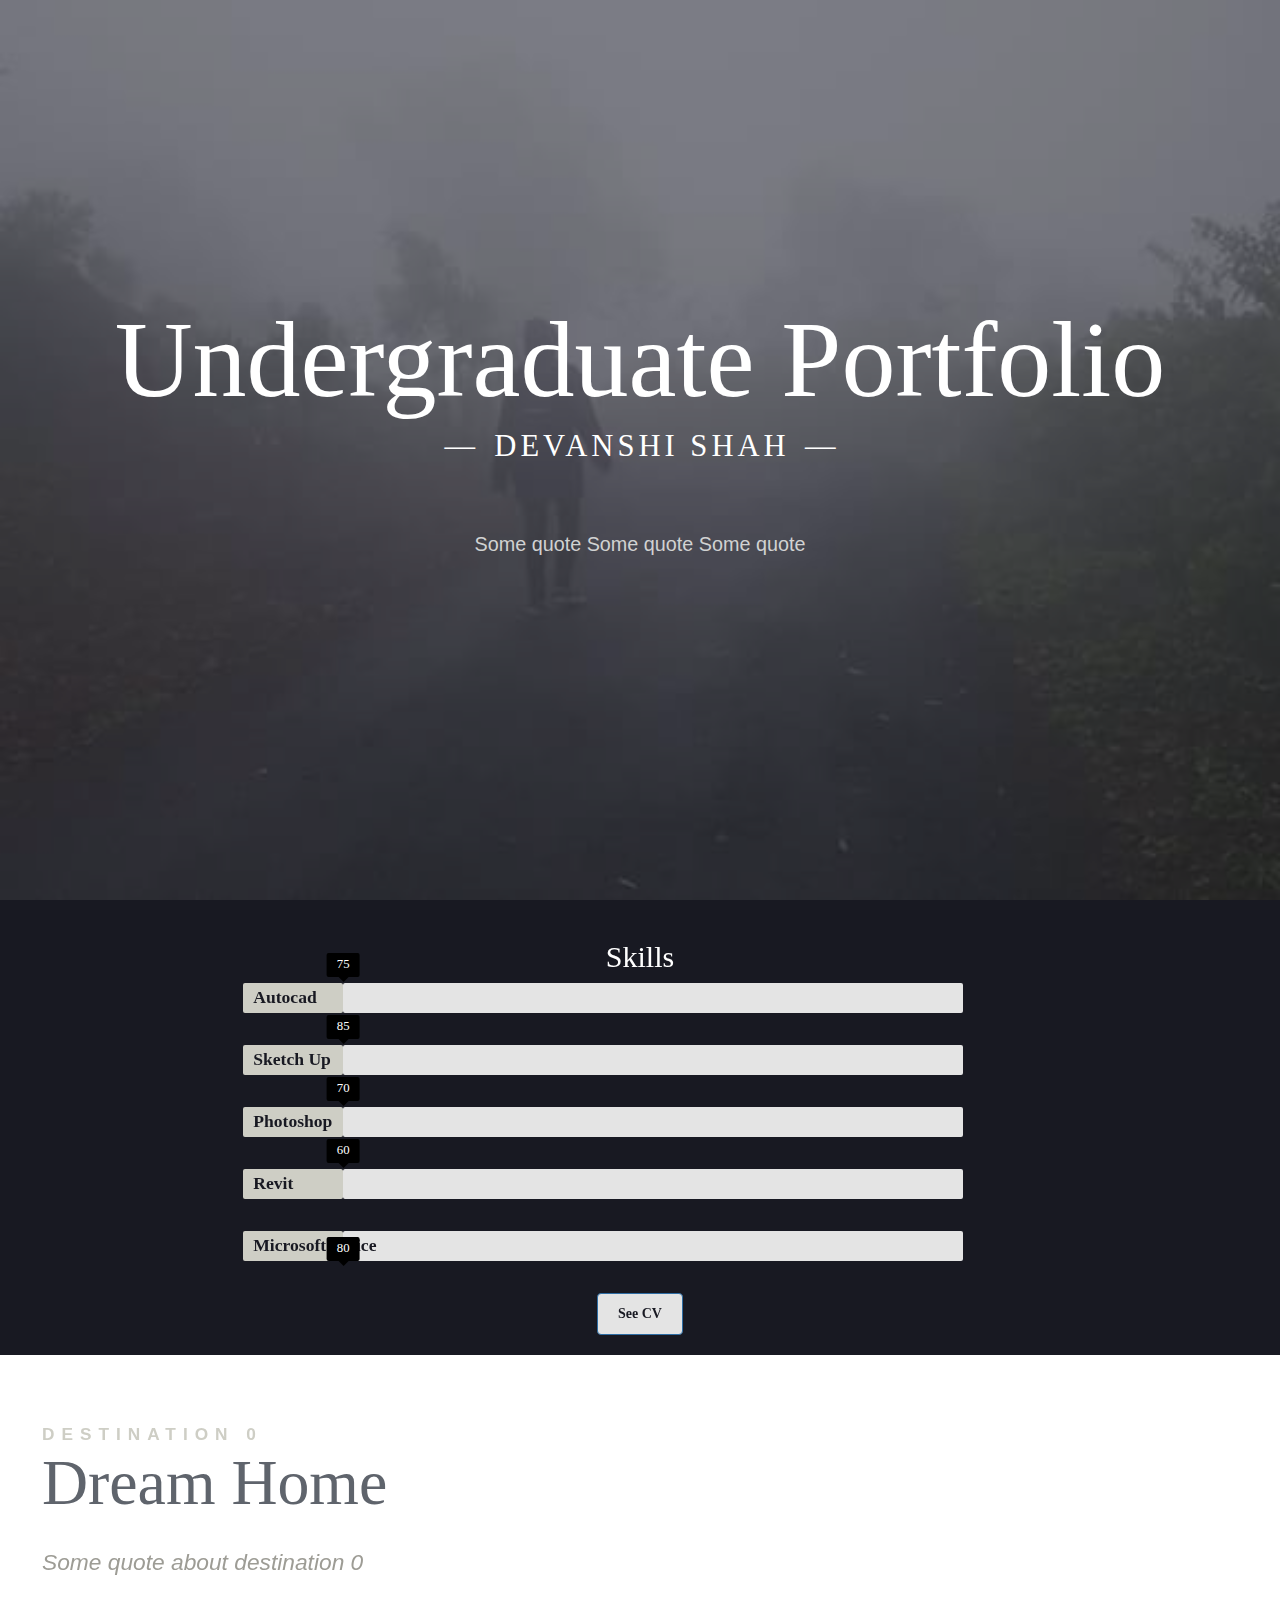
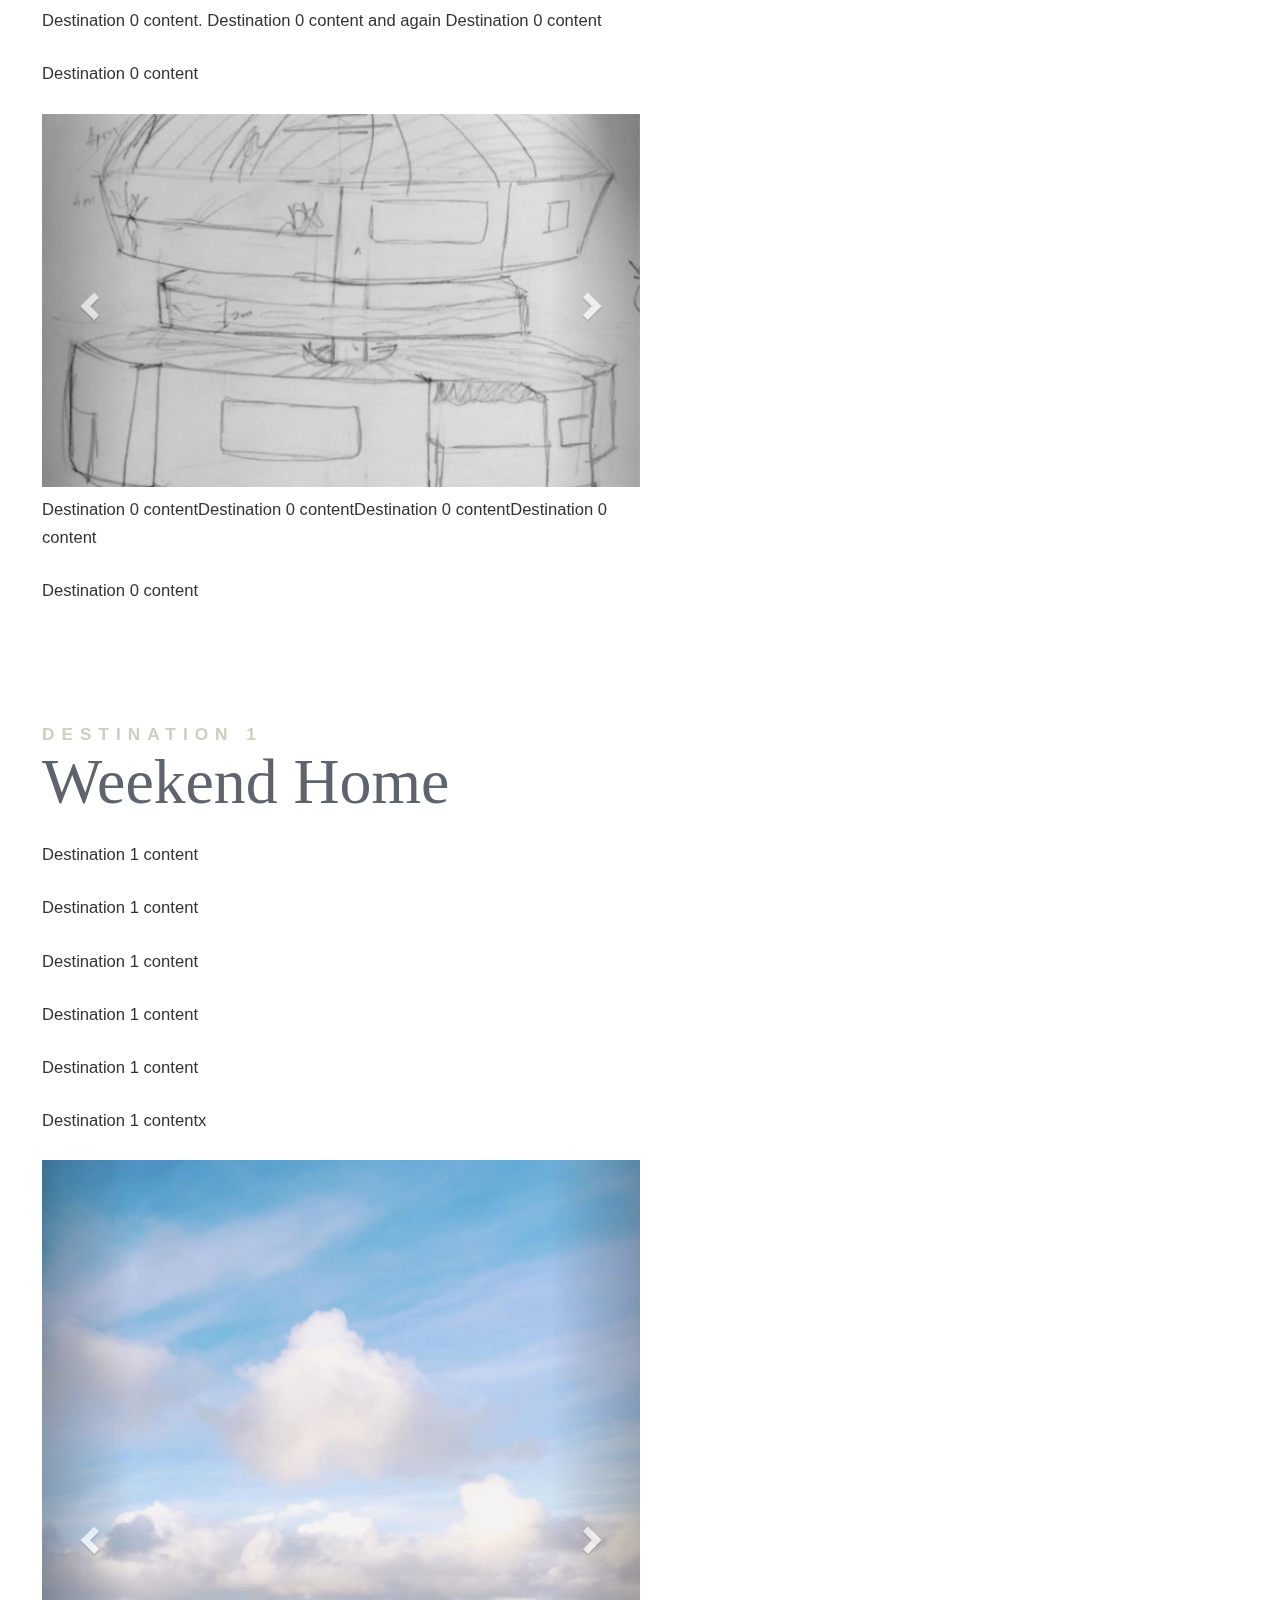
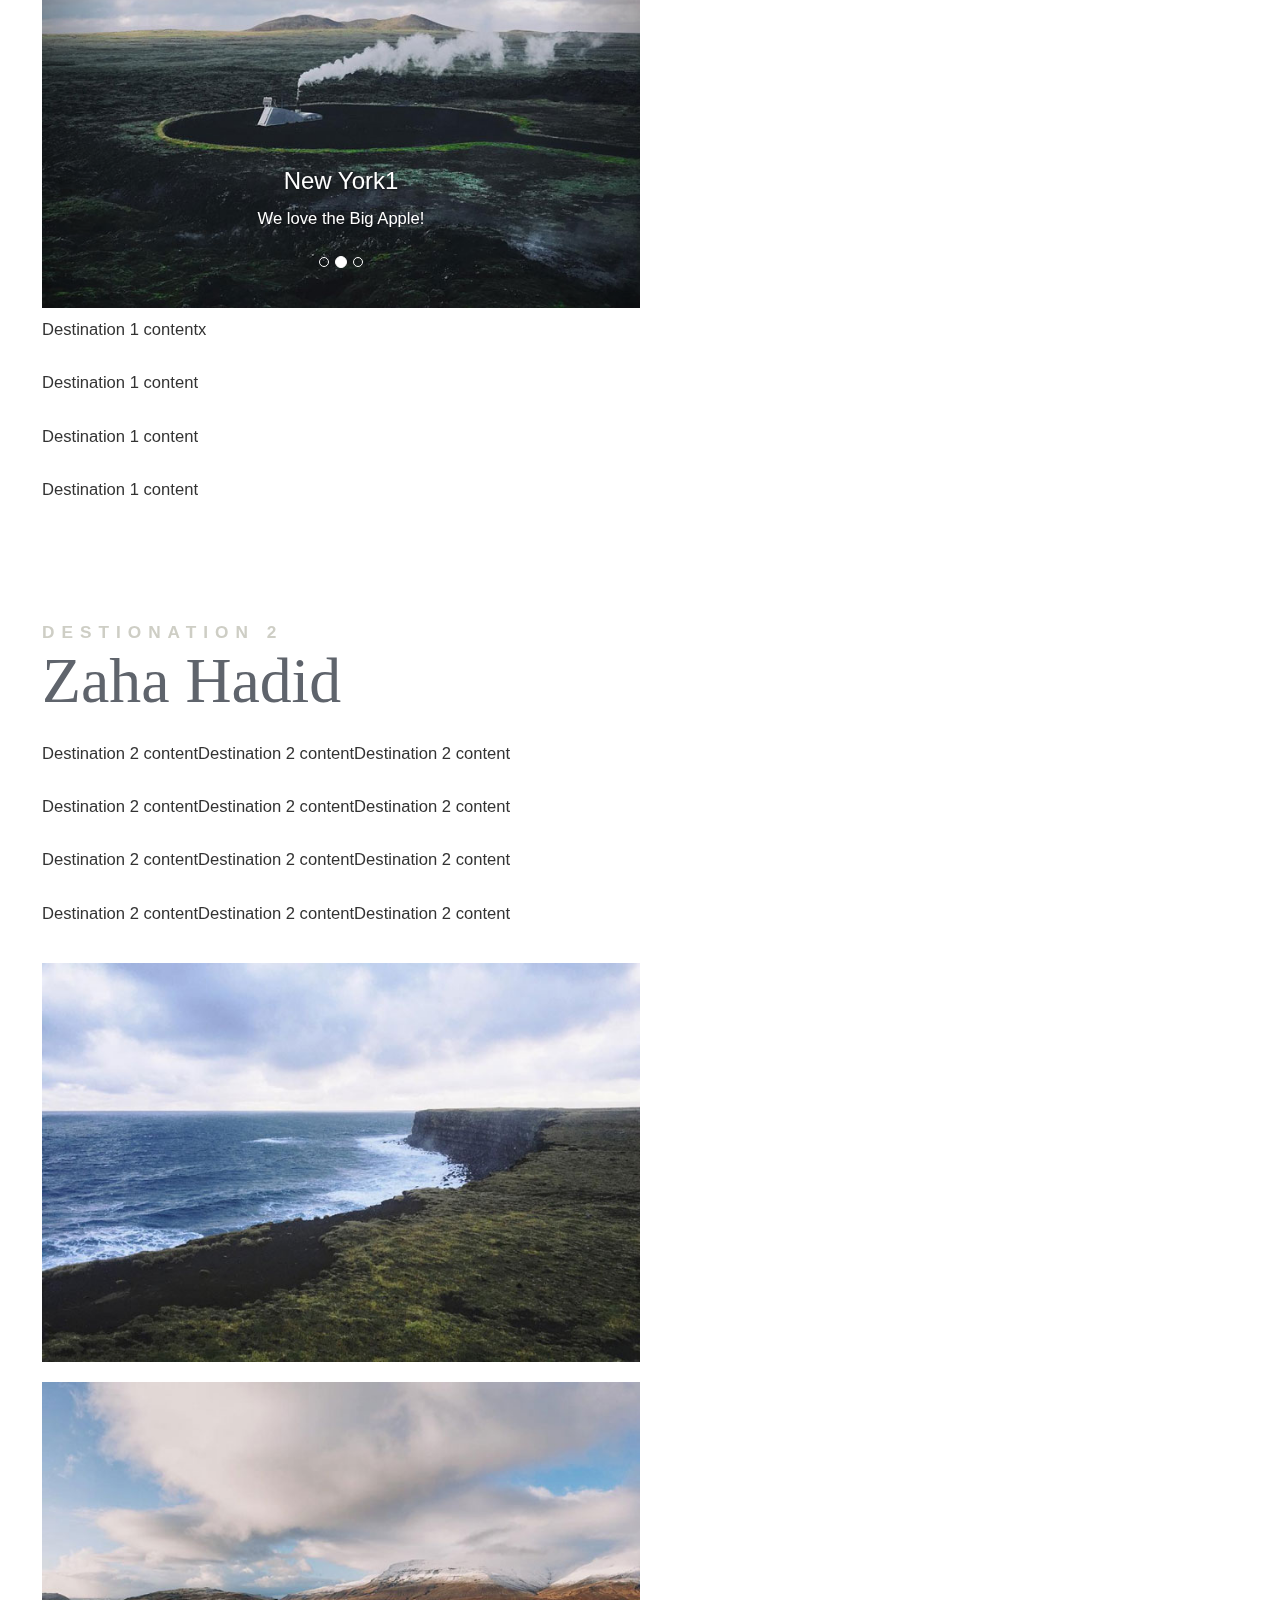
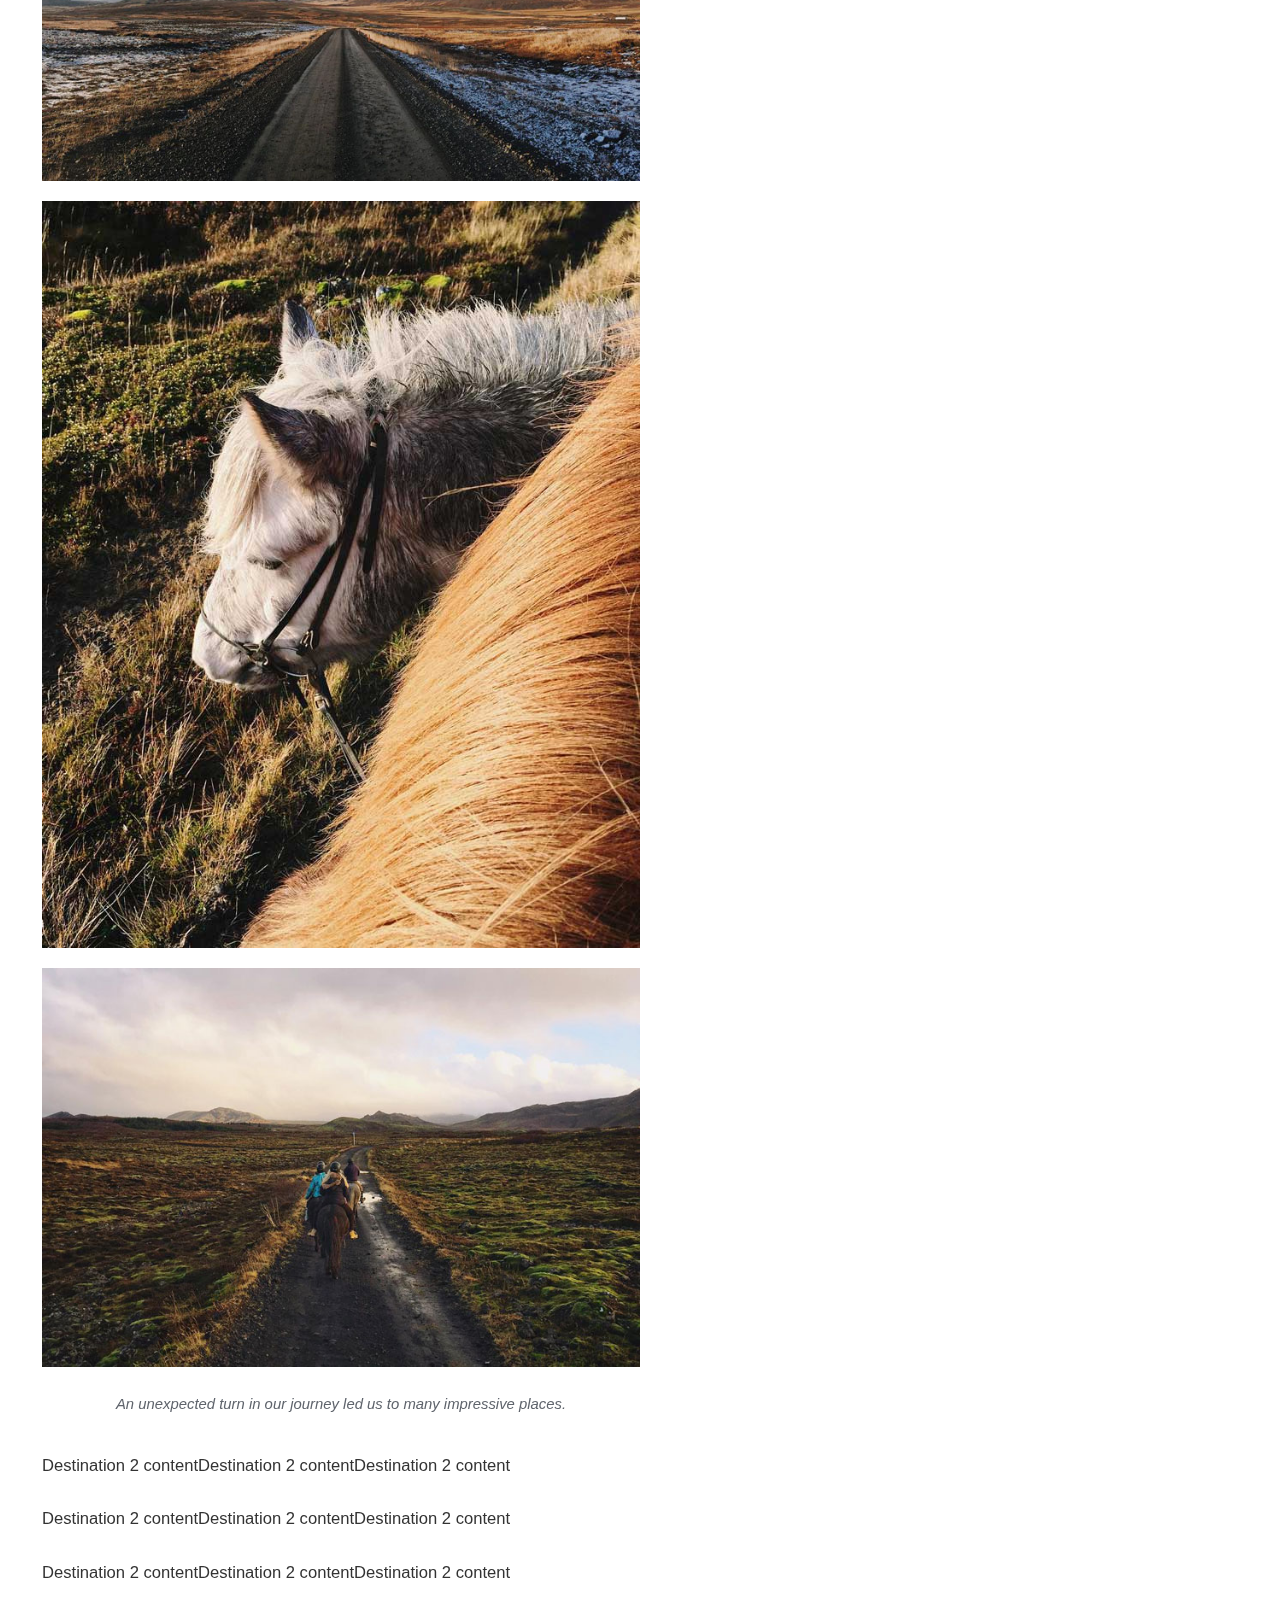
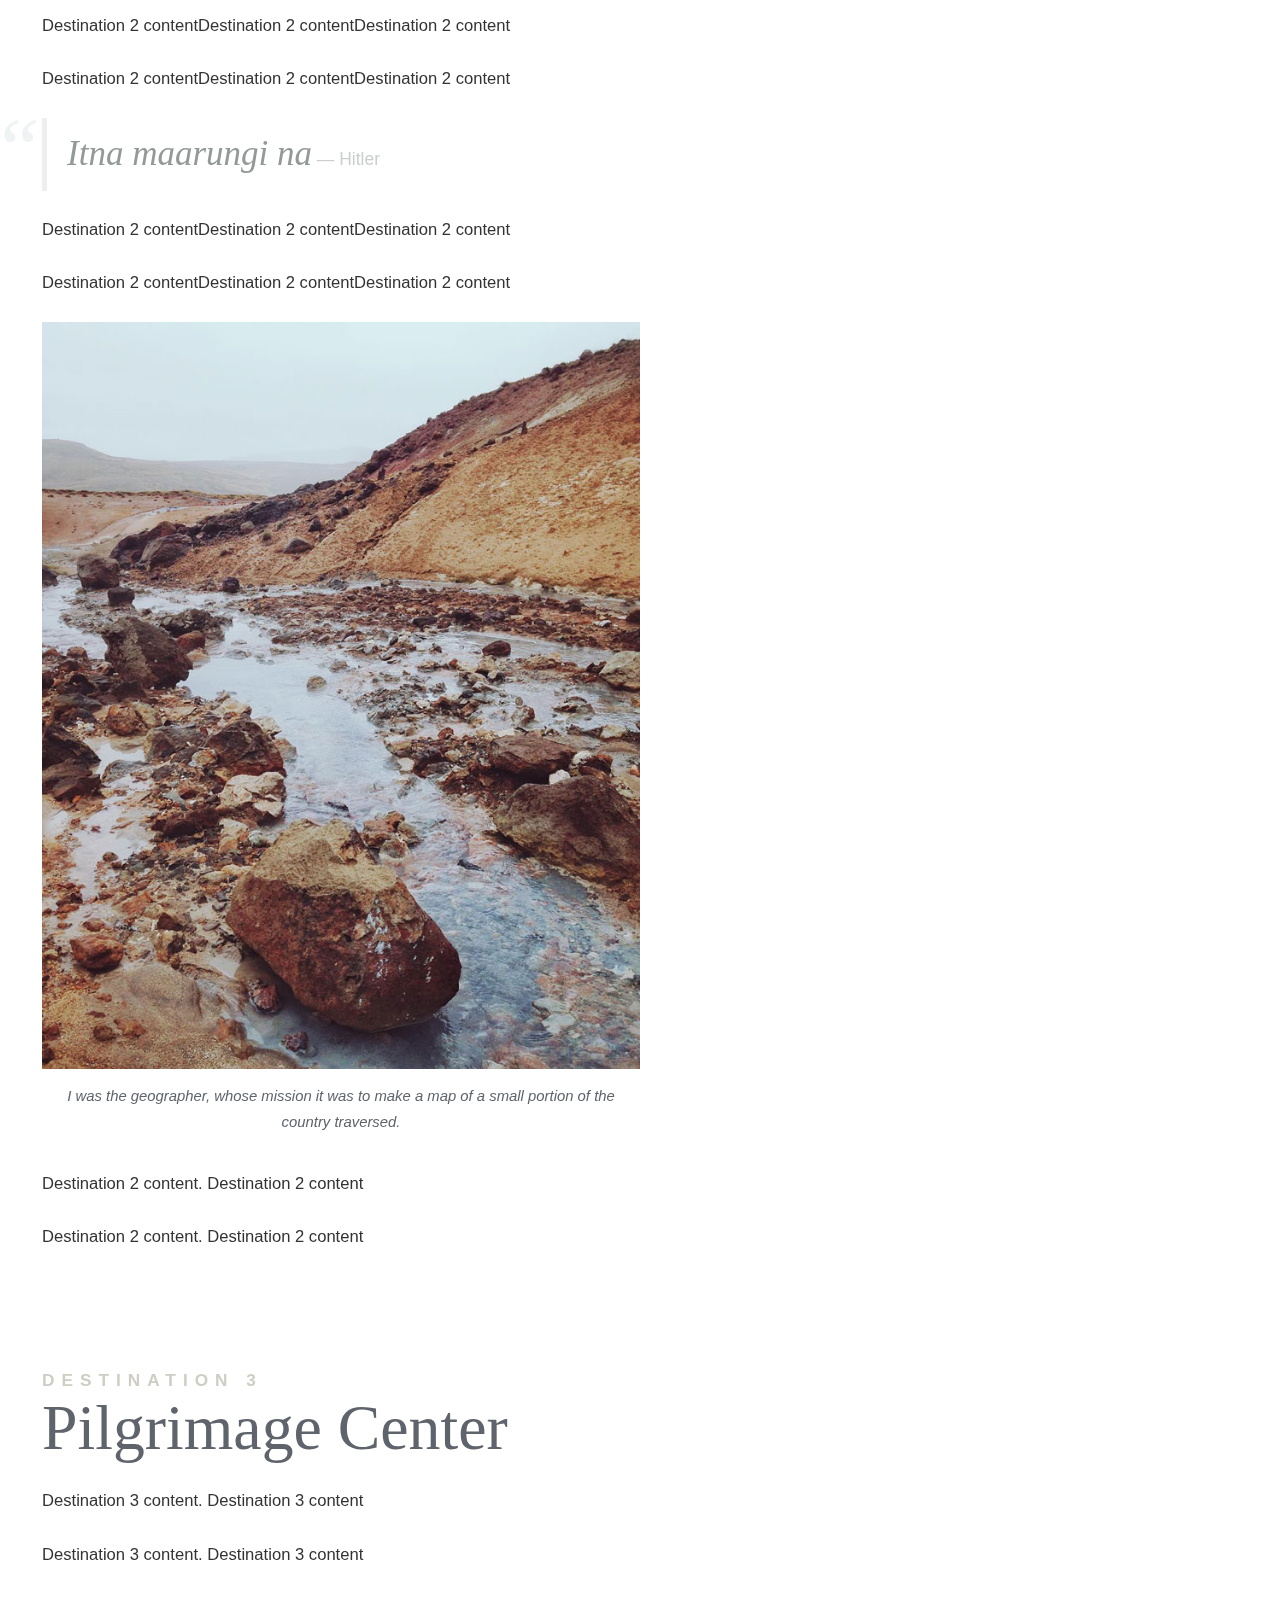
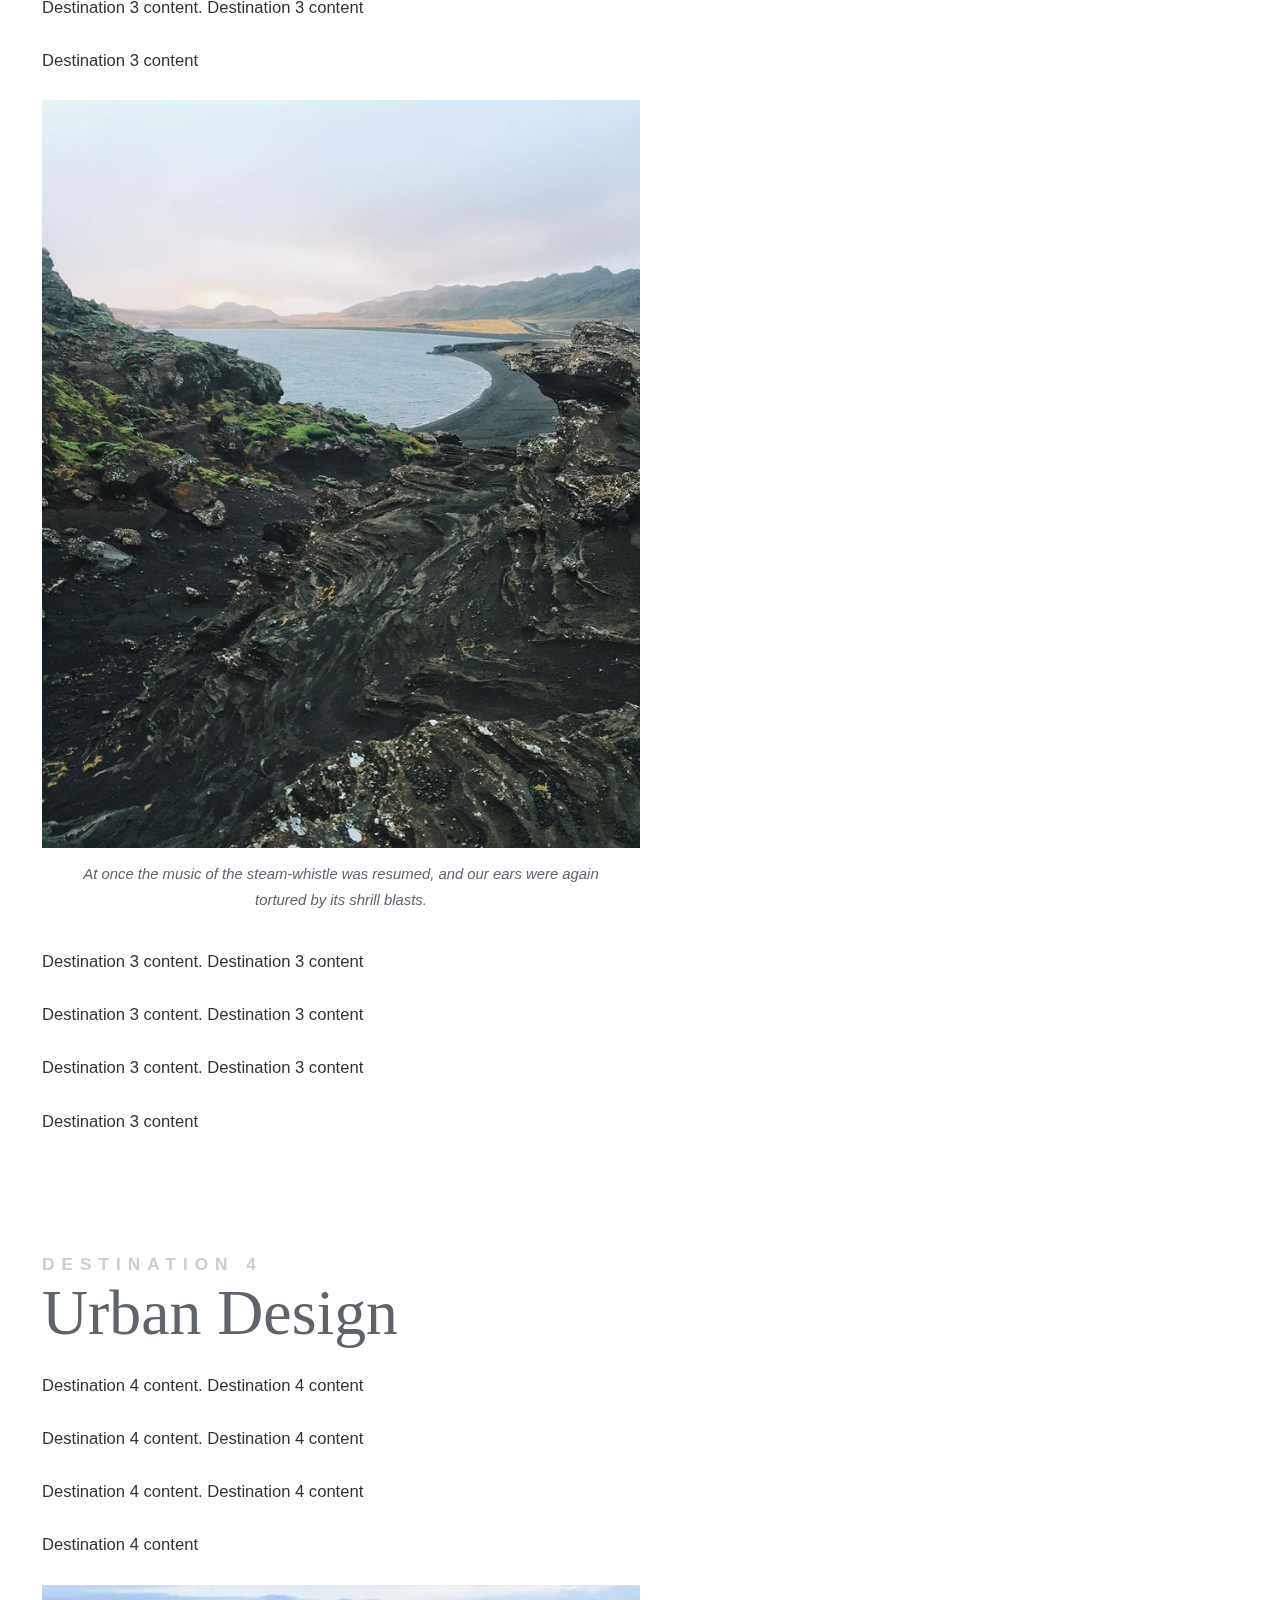
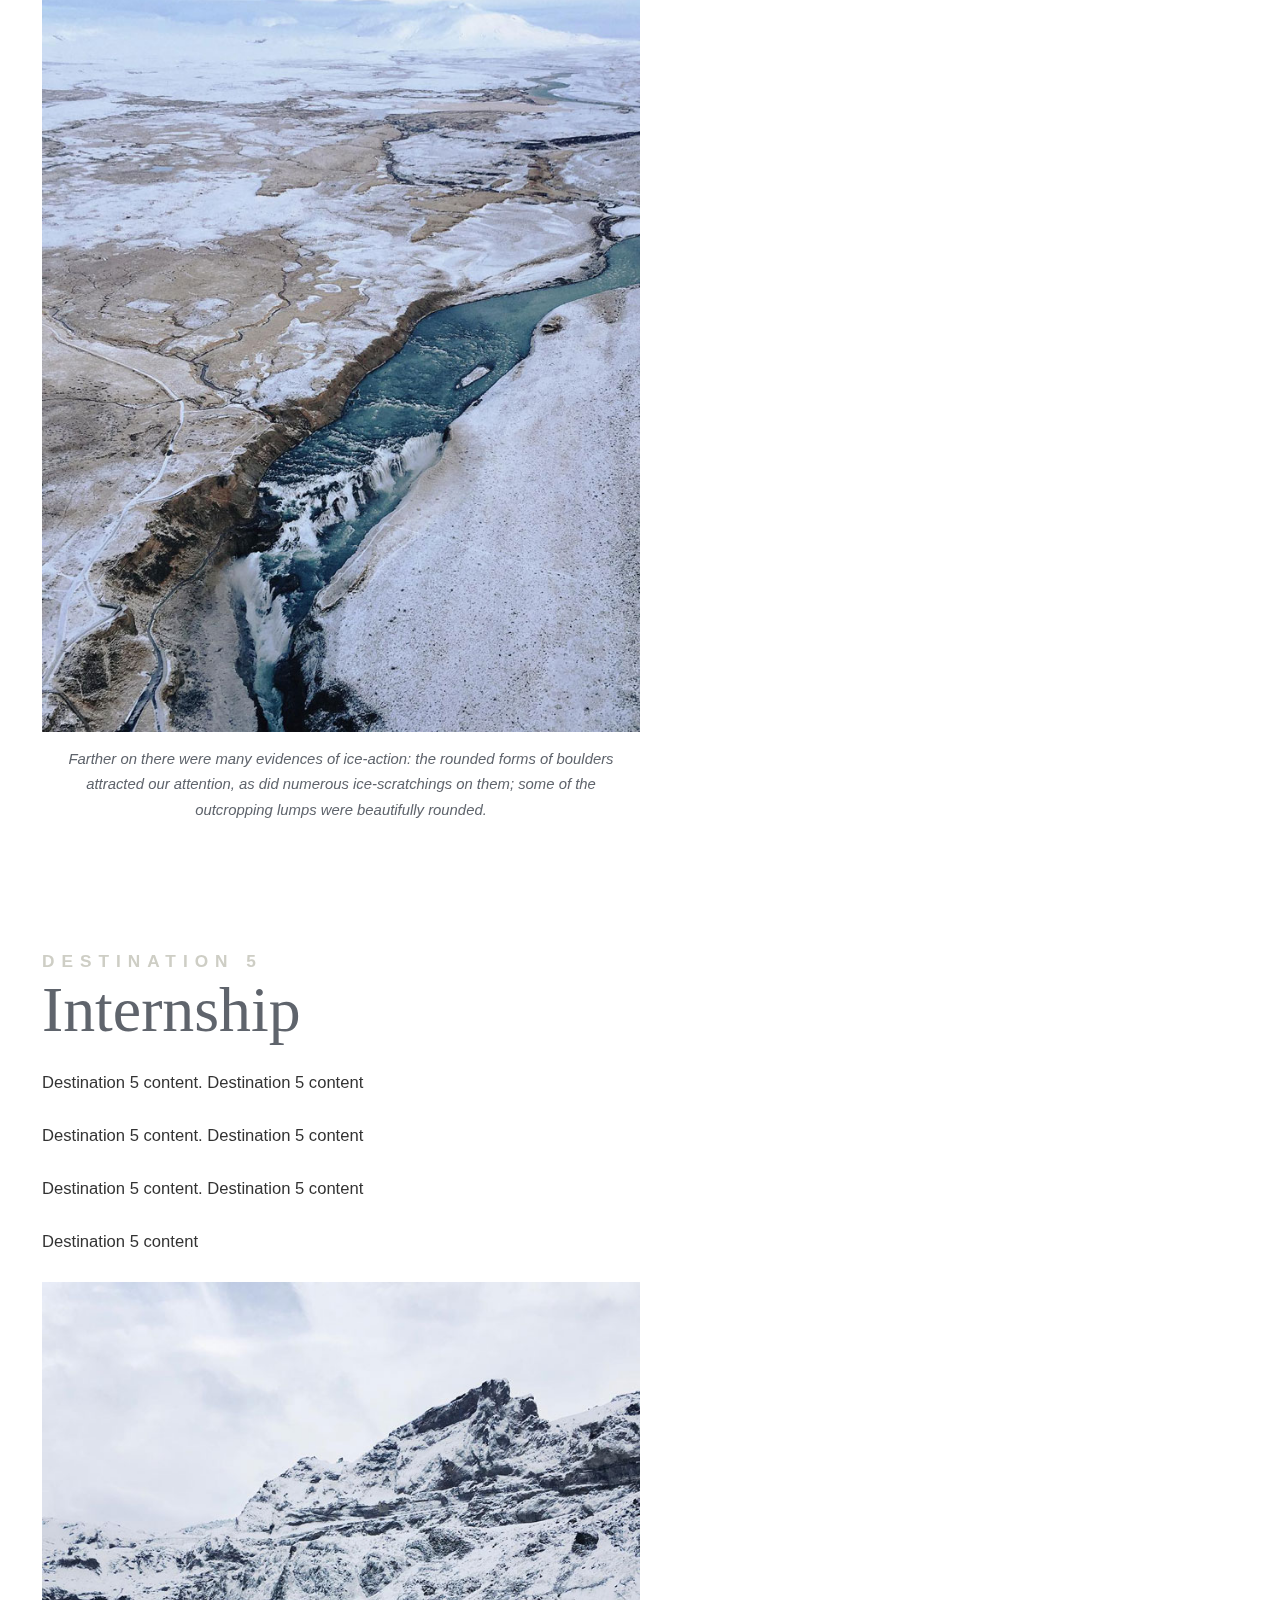
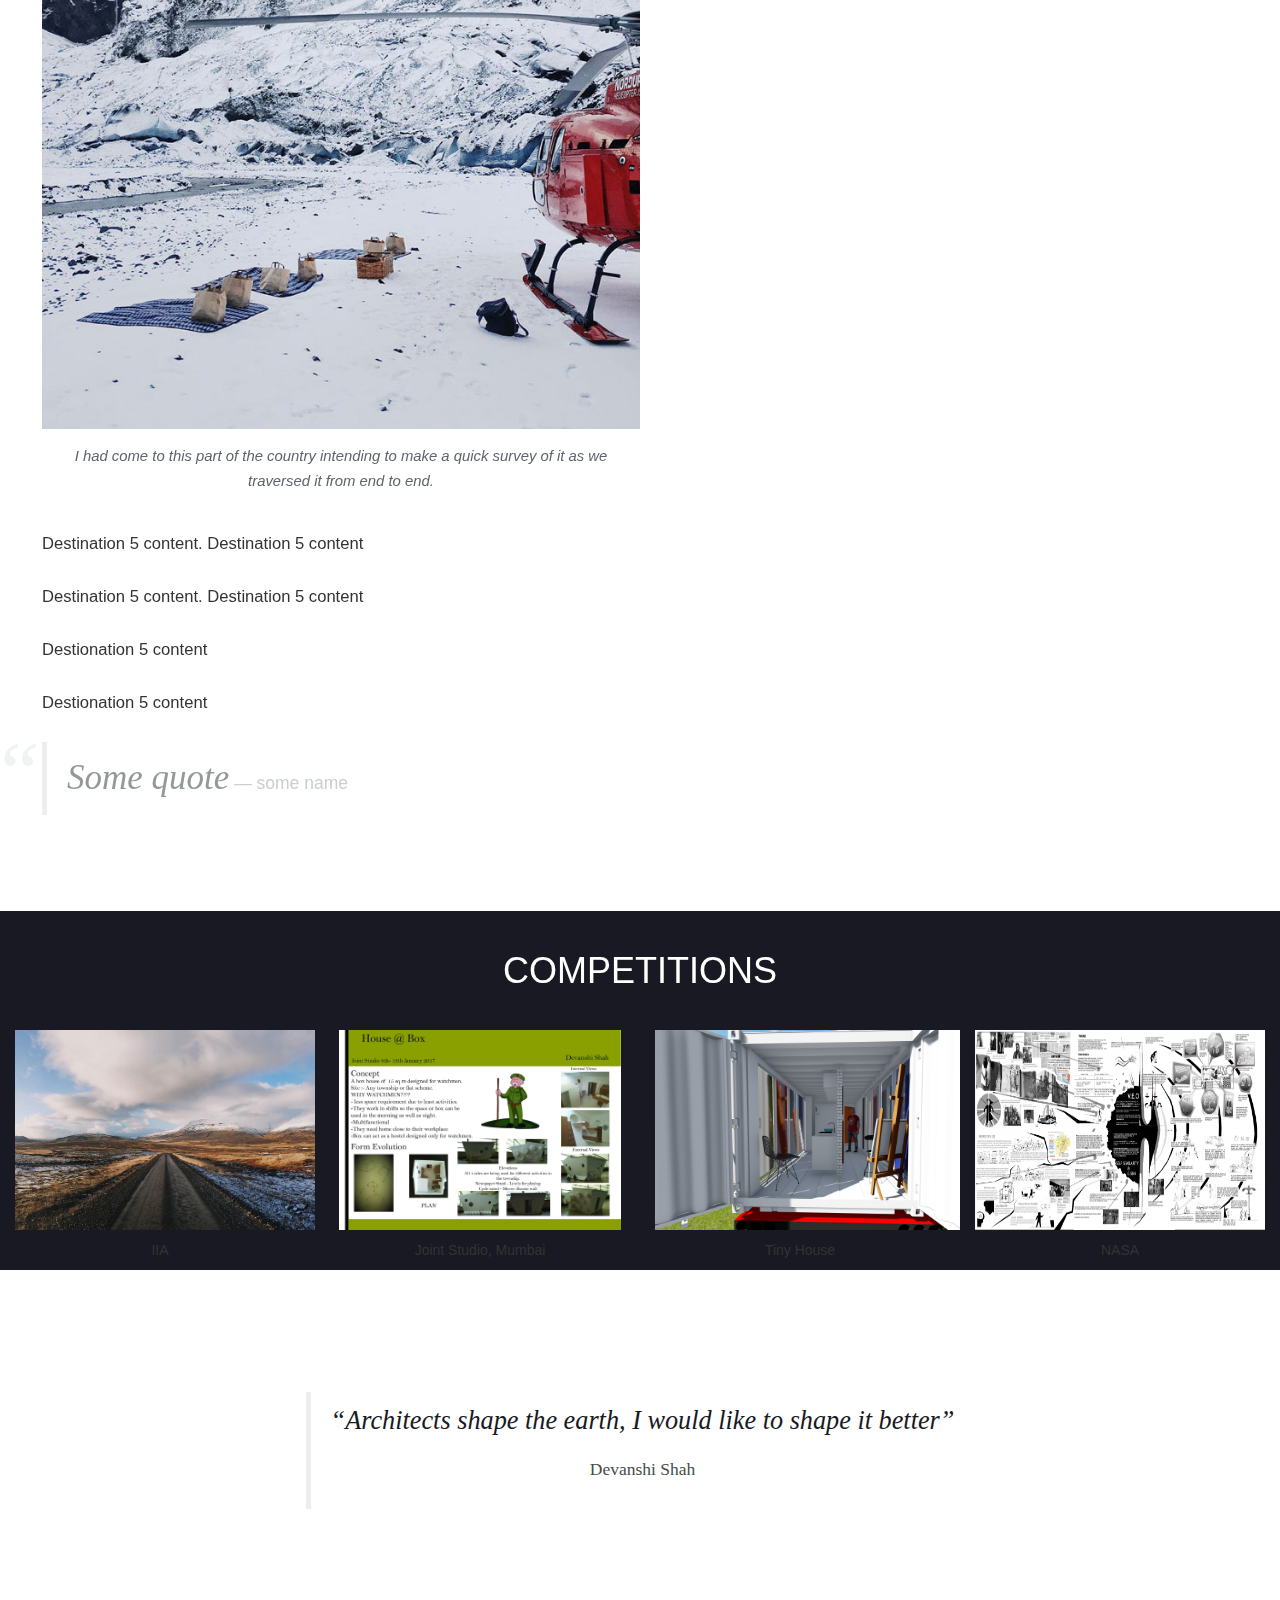
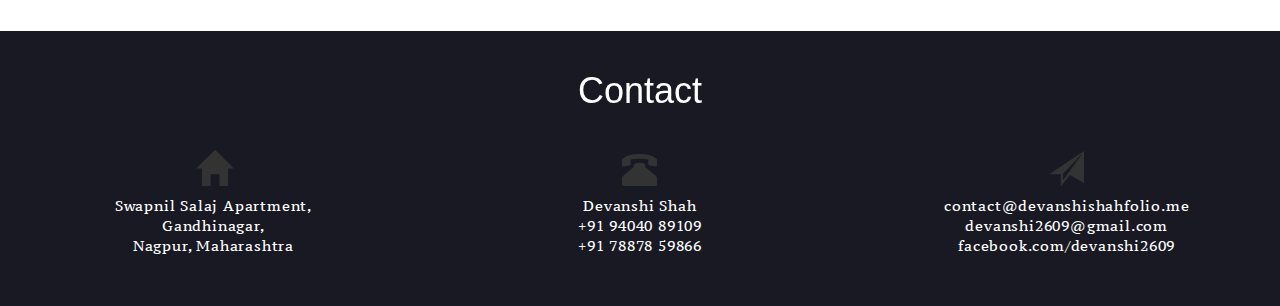
==== demo/index.html @ 50dcc623 "imaeg zoom added" ====
<!DOCTYPE html>
<html lang="en" class="no-js">

<head>
	<meta charset="UTF-8" />
	<meta http-equiv="X-UA-Compatible" content="IE=edge">
	<meta name="viewport" content="width=device-width, initial-scale=1.0, maximum-scale=1.0, user-scalable=no">
	<title>Devanshi</title>
	<meta name="description" content="" />
	<meta name="keywords" content=""/>
	<link rel="shortcut icon" href="favicon.ico">
	<link rel="stylesheet" type="text/css" href="css/bootstrap.css" />
	<link rel="stylesheet" type="text/css" href="css/normalize.css" />
	<link rel="stylesheet" type="text/css" href="css/style.css" />
	<script src="https://ajax.googleapis.com/ajax/libs/jquery/3.2.1/jquery.min.js"></script>
	<script src="https://maxcdn.bootstrapcdn.com/bootstrap/3.3.7/js/bootstrap.min.js"></script>
	<link rel="stylesheet" type="text/css" href="https://maxcdn.bootstrapcdn.com/bootstrap/3.3.5/css/bootstrap.min.css">
	<link rel="stylesheet" type="text/css" href="css/mystyle.css" />
	<script src="https://www.w3schools.com/lib/w3.js"></script>
	<link rel="stylesheet" type="text/css" href="//fonts.googleapis.com/css?family=PT+Serif+Caption" />

	<div class="partials" w3-include-html="partials/competitionModals.html"></div>
<style type="text/css">
	
/*--progress-bars--*/
.bar_group {
    position: relative;
	z-index: 0;
	left: 18%;
}
.bar_group__bar.thin::before{
	display: block;
	content: '';
	position: absolute;
	z-index: -1;
	width: 100%;
	height: 30px;
	-webkit-border-radius: 2px;
	border-radius: 2px;
	-moz-border-radius: 2px;
	background: #E4E4E4;
}
.bar_group__bar.thin {
	width: 0%;
	height: 30px;
	padding-left: 100px;
	-webkit-border-radius: 2px;
	border-radius: 2px;
	-moz-border-radius: 2px;
	background: #cecec5;
	margin-bottom: 10px;
	-webkit-transition: width 1s;
	transition: width 1s;
	-moz-transition: width 1s;
	margin-bottom: 2em !important;
}
.bar_label_max {
	position: absolute;
	right: 0;
	font-size: .8em;
	margin-top: 1em;
	color: #bdbdbd;
	display: none;
}
.bar_label_min {

    position: absolute;
    left: 0;
    font-size: .8em;
    margin-top: 1em;
	color: #bdbdbd;
	display: none;
}
.b_tooltip {
	-webkit-transition: all 5s;
	transition: all 5s;
	-moz-transition: all 5s;
	position: relative;
	float: left;
	left: 100%;
	padding: 4px 10px 7px 10px;
	background-color: #000;
	-webkit-transform: translateX(-50%) translateY(-30px);
	-ms-transform: translateX(-50%) translateY(-30px);
	transform: translateX(-50%) translateY(-30px);
	-moz-transform: translateX(-50%) translateY(-30px);
	-o-transform: translateX(-50%) translateY(-30px);
	-webkit-border-radius: 2px;
	border-radius: 2px;
	-moz-border-radius: 2px;
	line-height: 11px;
}
.b_tooltip span {
  color: #fff;
  font-size: 0.8em;
}
.b_tooltip--tri {
    width: 0;
    height: 0;
    position: absolute;
    content: '';
    bottom: -5px;
    left: 0;
    right: 0;
    margin: auto;
    display: block;
    border-style: solid;
    border-width: 5px 5px 0 5px;
    border-color: #000 transparent transparent transparent;
}
.b_label {
	font-weight: 600;
    margin-bottom: .5em;
    font-size: 1.1em;
	color: #e8e8e8;
	float: left;
	padding-left: 10px;
	padding-top: 2px;
	color: #181922;
}

/*.modal img:active {
	 -webkit-transform: scale(2);
}*/
</style>
</head>

<body>
	<div class="main">
		<header class="codrops-header">
			<h1 class="header-title"><span class="header-title__main">Undergraduate Portfolio</span> <span class="header-title__part">Devanshi Shah</span> <span class="header-title__sub">Some quote Some quote Some quote</span></h1>
		</header>

		<div class="skills">
			<h2>Skills</h2>
			<div class="bar_group" style="width: 50%; font-size: 16px;">
				<div class='bar_group__bar thin' label='Autocad' show_values='true' tooltip='true' value='75'></div>
				<div class='bar_group__bar thin' label='Sketch Up' show_values='true' tooltip='true' value='85'></div>
				<div class='bar_group__bar thin' label='Photoshop' show_values='true' tooltip='true' value='70'></div>
				<div class='bar_group__bar thin' label='Revit' show_values='true' tooltip='true' value='60'></div>
				<div class='bar_group__bar thin' label='Microsoft Office' show_values='true' tooltip='true' value='80'></div>
			</div>
			<button class="btn btn-primary cv" onclick="showModal('img/cv.jpg')" alt="myCV">See CV</button>
			<script src="js/bars.js"></script>
		</div>

		<div class="container"></div>
		<div class="text">

		<!-- Destination 0 -->
			<section class="js-section" data-zoom-middle="2">
				<h2><span class="title-up">Destination 0</span><span class="title-down">Dream Home</span></h2>
				<p class="text-intro">Some quote about destination 0</p>
				<p>Destination 0 content. Destination 0 content and again Destination 0 content</p>
				<p>Destination 0 content</p>

					<div id="myCarousel0" class="carousel slide" data-ride="carousel" data-interval="3000">
					    <div class="carousel-inner">
					      <div class="item active">
					        <img class="js-image" src="img/destination/dest0/1-thumb.jpg" alt="Los Angeles" style="width:100%;">
					      </div>

					      <div class="item">
					        <img class="js-image" src="img/destination/dest0/2-thumb.jpg" alt="Chicago" style="width:100%;">
					      </div>
					    
					      <div class="item">
					        <img class="js-image" src="img/destination/dest0/3-thumb.jpg" alt="New york" style="width:100%;">
					      </div>

					      <div class="item">
					        <img class="js-image" src="img/destination/dest0/4.jpg" alt="New york" style="width:100%;">
					      </div>

					      <div class="item">
					        <img class="js-image" src="img/destination/dest0/5.jpg" alt="New york" style="width:100%;">
					      </div>

					      <div class="item">
					        <img class="js-image" src="img/destination/dest0/6.jpg" alt="New york" style="width:100%;">
					      </div>

					      <div class="item">
					        <img class="js-image" src="img/destination/dest0/7.jpg" alt="New york" style="width:100%;">
					      </div>

					      <div class="item">
					        <img class="js-image" src="img/destination/dest0/8.jpg" alt="New york" style="width:100%;">
					      </div>
					    </div>

					    <!-- Left and right controls -->
					    <a class="left carousel-control" href="#myCarousel0" data-slide="prev">
					      <span class="glyphicon glyphicon-chevron-left"></span>
					    </a>
					    <a class="right carousel-control" href="#myCarousel0" data-slide="next">
					      <span class="glyphicon glyphicon-chevron-right"></span>
					    </a>
					  </div>
				<p>Destination 0 contentDestination 0 contentDestination 0 contentDestination 0 content</p><p>Destination 0 content</p>
			</section>

		<!-- Destination 1 -->
			<section class="js-section" data-zoom-start="2">
				<h2><span class="title-up">Destination 1</span><span class="title-down">Weekend Home</span></h2>
				<p>Destination 1 content</p>
				<p>Destination 1 content</p>
				<p>Destination 1 content</p>
				<p>Destination 1 content</p>
				<p>Destination 1 content</p>
				<p>Destination 1 contentx</p>

				<div id="myCarousel" class="carousel slide" data-ride="carousel" data-interval="3000">
				    <!-- Indicators -->
				    <ol class="carousel-indicators">
				      <li data-target="#myCarousel" data-slide-to="0"></li>
				      <li data-target="#myCarousel" data-slide-to="1" class="active"></li>
				      <li data-target="#myCarousel" data-slide-to="2"></li>
				    </ol>

				    <!-- Wrapper for slides -->
				    <div class="carousel-inner">
				      <div class="item active">
				        <img class="js-image" src="img/journey/5.jpg" alt="Los Angeles" style="width:100%;">
				        <div class="carousel-caption">
				                  <h3>New York1</h3>
				                  <p>We love the Big Apple!</p>
				                </div>
				      </div>

				      <div class="item">
				        <img class="js-image" src="img/journey/3.jpg" alt="Chicago" style="width:100%;">
				        <div class="carousel-caption">
				                  <h3>New York2</h3>
				                  <p>We love the Big Apple!</p>
				                </div>
				      </div>
				    
				      <div class="item">
				        <img class="js-image" src="img/journey/7.jpg" alt="New york" style="width:100%;">
				        <div class="carousel-caption">
				                  <h3>New York3</h3>
				                  <p>We love the Big Apple!</p>
				                </div>
				      </div>
				    </div>

				    <!-- Left and right controls -->
				    <a class="left carousel-control" href="#myCarousel" data-slide="prev">
				      <span class="glyphicon glyphicon-chevron-left"></span>
				      <span class="sr-only">Previous</span>
				    </a>
				    <a class="right carousel-control" href="#myCarousel" data-slide="next">
				      <span class="glyphicon glyphicon-chevron-right"></span>
				      <span class="sr-only">Next</span>
				    </a>
				  </div>
				<!-- <figure>
					<img class="js-image" data-pos="0.6" src="img/journey/5.jpg" />
					<figcaption>I was the geographer, whose mission it was to make a map of a small portion of the country traversed.</figcaption>
				</figure> -->

				<p>Destination 1 contentx</p><p>Destination 1 content</p><p>Destination 1 content</p><p>Destination 1 content</p>

			</section>

			<!-- Destination 2  -->
			<section class="js-section" data-zoom-start="2.5" data-stay="true">
				<h2><span class="title-up">Destionation 2</span><span class="title-down">Zaha Hadid</span></h2>
				<p>Destination 2 contentDestination 2 contentDestination 2 content</p>
				<p>Destination 2 contentDestination 2 contentDestination 2 content</p>
				<p>Destination 2 contentDestination 2 contentDestination 2 content</p>
				<p>Destination 2 contentDestination 2 contentDestination 2 content</p>

				<figure>
					<div class="js-gallery-content">
						<img class="js-image" src="img/journey/6.jpg" />
						<img class="js-image" src="img/journey/4.jpg" />
						<img class="js-image" src="img/journey/11.jpg" />
						<img class="js-image" src="img/journey/8.jpg" />
					</div>
					<figcaption>An unexpected turn in our journey led us to many impressive places.</figcaption>
				</figure>

				<p>Destination 2 contentDestination 2 contentDestination 2 content</p>
				<p>Destination 2 contentDestination 2 contentDestination 2 content</p>
				<p>Destination 2 contentDestination 2 contentDestination 2 content</p>
			</section>

			<!-- Destination 2 -->
			<section class="js-section" data-zoom-start="1.5">
				<p>Destination 2 contentDestination 2 contentDestination 2 content</p>
				<p>Destination 2 contentDestination 2 contentDestination 2 content</p>
				<p>
					<blockquote><em>Itna maarungi na</em><span> &mdash; Hitler</span></blockquote>
				</p>
				<p>Destination 2 contentDestination 2 contentDestination 2 content</p>
				<p>Destination 2 contentDestination 2 contentDestination 2 content</p>

				<figure>
					<img class="js-image" data-pos="0.6" src="img/journey/10.jpg" />
					<figcaption>I was the geographer, whose mission it was to make a map of a small portion of the country traversed.</figcaption>
				</figure>
				<p>Destination 2 content. Destination 2 content</p>
				<p>Destination 2 content. Destination 2 content</p>
			</section>

			<!-- Destination 3 -->
			<section class="js-section" data-zoom-start="1.5">
				<h2><span class="title-up">Destination 3</span><span class="title-down">Pilgrimage Center</span></h2>
				<p>Destination 3 content. Destination 3 content</p>
				<p>Destination 3 content. Destination 3 content</p>
				<p>Destination 3 content. Destination 3 content</p>
				<p>Destination 3 content</p>

				<figure>
					<img class="js-image" data-pos="0.6" src="img/journey/7.jpg"/>
					<figcaption>At once the music of the steam-whistle was resumed, and our ears were again tortured by its shrill blasts.</figcaption>
				</figure>

				<p>Destination 3 content. Destination 3 content</p>
				<p>Destination 3 content. Destination 3 content</p>
				<p>Destination 3 content. Destination 3 content</p>
				<p>Destination 3 content</p>
			</section>

			<!-- Destination 4 -->
			<section class="js-section" data-zoom-start="1.5" data-zoom-middle="1" data-icon="img/plane.svg">
				<h2><span class="title-up">Destination 4</span><span class="title-down">Urban Design</span></h2>
				<p>Destination 4 content. Destination 4 content</p>
				<p>Destination 4 content. Destination 4 content</p>
				<p>Destination 4 content. Destination 4 content</p>
				<p>Destination 4 content</p>

				<figure>
					<img class="js-image" src="img/journey/1.jpg" />
					<figcaption>Farther on there were many evidences of ice-action: the rounded forms of boulders attracted our attention, as did numerous ice-scratchings on them; some of the outcropping lumps were beautifully rounded.</figcaption>
				</figure>
			</section>

			<!-- Destination 5 -->
			<section class="js-section" data-zoom-start="1.2">
				<h2><span class="title-up">Destination 5</span><span class="title-down">Internship</span></h2>
				<p>Destination 5 content. Destination 5 content</p>
				<p>Destination 5 content. Destination 5 content</p>
				<p>Destination 5 content. Destination 5 content</p>
				<p>Destination 5 content</p>

				<figure>
					<img class="js-image" src="img/journey/3.jpg" />
					<figcaption>I had come to this part of the country intending to make a quick survey of it as we traversed it from end to end.</figcaption>
				</figure>

				<p>Destination 5 content. Destination 5 content</p>
				<p>Destination 5 content. Destination 5 content</p>
			</section>
			<section class="js-section" data-stay="true" data-zoom-start="1.2" >
				<p>Destionation 5 content</p>
				<p>Destionation 5 content</p>
				<p>
					<blockquote><em>Some quote</em><span> &mdash; some name</span></blockquote>
				</p>
			</section>
			<section class="js-section" data-stay="true" data-zoom-start="0.8"></section>
		</div>

	<!-- The Modal -->
	<div id="myModal" class="modal">
	  <span class="close closedButton">&times;</span>
	  <span class="glyphicon glyphicon-home closedButton"></span>
	  	<img class="modal-content" id="img01">
	  <div id="caption"></div>

	  <!-- <a class="left carousel-control" onclick="changeLeft()" >
	    <span class="glyphicon glyphicon-chevron-left"></span>
	  </a>
	  <a class="right carousel-control" onclick="changeRight()" >
	    <span class="glyphicon glyphicon-chevron-right"></span>
	  </a> -->

	</div>
	</div>
	<!-- /main -->


	<section class="competition">
		<div class="competition">
		<h1>COMPETITIONS</h1>
		<div class="col-md-3 indivCompetition">
			<img src="img/competition/thumb1.jpg" data-toggle="modal" data-target="#myModal1">
			<p>IIA</p>
		</div>
		<div class="col-md-3 indivCompetition">
			<img src="img/competition/joint/7.jpg" data-toggle="modal" data-target="#myModal3">
			<p>Joint Studio, Mumbai</p>
		</div>
		<div class="col-md-3 indivCompetition">
			<img src="img/competition/tinyhouse/1.jpg" data-toggle="modal" data-target="#myModal2">
			<p>Tiny House</p>
		</div>
		<div class="col-md-3 indivCompetition">
			<img src="img/competition/nasa/1.jpg" width="100%" data-toggle="modal" data-target="#myModal4">
			<p>NASA</p>
		</div>
		</div>
	</section>

		<div class="intro">
			<blockquote><em>“Architects shape the earth, I would like to shape it better”</em><span>Devanshi Shah</span></blockquote>
		</div>

		<section class="competition">
			<div class="contact">
			<h1>Contact</h1>
			<div class="col-md-4 indivCompetition">
				<span class="glyphicon glyphicon-home"></span><p>Swapnil Salaj Apartment, <br> Gandhinagar, <br> Nagpur, Maharashtra</p>
			</div>
			<div class="col-md-4 indivCompetition">
				<span class="glyphicon glyphicon-phone-alt"></span><p>Devanshi Shah <br> +91 94040 89109<br> +91 78878 59866</p>
			</div>
			<div class="col-md-4 indivCompetition">
				<span class="glyphicon glyphicon-send"></span><p>contact@devanshishahfolio.me <br> devanshi2609@gmail.com<br> facebook.com/devanshi2609</p>
			</div>
			</div>
		</section>
	<script>
	w3.includeHTML();
	// Get the modal
	$(".js-image").click(function() {
		showModal(this.src)
	});
	function showModal(imgSrc) {
		var flag=0;
		var modal = document.getElementById('myModal');
		$('.modal-content').css("maxWidth", "900px");
		$('.modal-content').css("minHeight", "100%");
		// Get the image and insert it inside the modal - use its "alt" text as a caption
		//var img = document.getElementById(imgId.id);
		var modalImg = document.getElementById("img01");
		var captionText = document.getElementById("caption");
		modal.style.display = "block";
		if(imgSrc != (modalImg.src = imgSrc.replace("-thumb",""))){
			flag=1;
			console.log("flag set");
		}
		captionText.innerHTML = "asdas";
		modal.style.zIndex = "10000";
		if(flag==1){
			$('.modal-content').css("maxWidth", "500px");
			$('.modal-content').css("minHeight", "800px");
		}
		
		// Get the <span> element that close closedButtons the modal
		var span = document.getElementsByClassName("closedButton")[0];

		// When the user clicks on <span> (x), close closedButton the modal
		span.onclick = function() { 
		    modal.style.display = "none";
		}
	}

	$('.modal-content').click(function() {
		var src = this.src.split("demo/");
		window.location.href="hihi.html?image=" + (src[1]);
	});

	</script>
	<script src="../dist/app.js"></script>
</body>

</html>
---- demo/css/style.css ----
@font-face {
	font-family: 'codropsicons';
	font-weight: normal;
	font-style: normal;
	src: url('../fonts/codropsicons/codropsicons.eot');
	src: url('../fonts/codropsicons/codropsicons.eot?#iefix') format('embedded-opentype'), url('../fonts/codropsicons/codropsicons.woff') format('woff'), url('../fonts/codropsicons/codropsicons.ttf') format('truetype'), url('../fonts/codropsicons/codropsicons.svg#codropsicons') format('svg');
}

*,
*:after,
*:before {
	-webkit-box-sizing: border-box;
	box-sizing: border-box;
}

.clearfix:before,
.clearfix:after {
	content: '';
	display: table;
}

.clearfix:after {
	clear: both;
}

body {
	font-family: 'Avenir Next', Avenir, 'Helvetica Neue', Helvetica, Arial, sans-serif;
	color: #5d5c56;
	background: #fff;
	-webkit-font-smoothing: antialiased;
	-moz-osx-font-smoothing: grayscale;
}

a {
	text-decoration: none;
	color: #47DBB4;
	outline: none;
}

a:hover,
a:focus {
	color: #33b996;
}

.hidden {
	position: absolute;
	overflow: hidden;
	width: 0;
	height: 0;
	pointer-events: none;
}


/* Canvas container */

.container {
	position: fixed;
	z-index: -1;
	top: 0;
	left: 0;
}


/* Header */

.codrops-header {
	position: relative;
	z-index: 1000;
	display: -webkit-flex;
	display: flex;
	-webkit-flex-direction: column;
	flex-direction: column;
	-webkit-justify-content: center;
	justify-content: center;
	-webkit-align-items: center;
	align-items: center;
	height: 100vh;
	min-height: 600px;
	padding: 2em 1em 4em;
	text-align: center;
	color: #fff;
	background: #181922 url(../img/journey/2.jpg) no-repeat center center;
	background-size: cover;
}

.codrops-header::before {
	content: '';
	position: absolute;
	top: 0;
	left: 0;
	width: 100%;
	height: 100%;
	background: rgba(24, 25, 34, 0.5);
}

.header-title {
	position: relative;
}

.header-title__main {
	font-family: Baskerville, 'Baskerville Old Face', 'Hoefler Text', Garamond, 'Times New Roman', serif;
	font-size: 3em;
	font-weight: 400;
	line-height: 1;
	margin: 0em 0 0.15em 0;
}

.header-title__part {
	font-family: Baskerville, 'Baskerville Old Face', 'Hoefler Text', Garamond, 'Times New Roman', serif;
	font-size: 0.85em;
	font-weight: 400;
	display: block;
	padding: 0.5em 0 2em;
	text-indent: 4px;
	letter-spacing: 4px;
	text-transform: uppercase;
}

.header-title__part::before,
.header-title__part::after {
	content: '\2014';
	padding: 0 0.5em;
}

.header-title__sub {
	font-size: 0.55em;
	font-weight: normal;
	display: block;
	max-width: 700px;
	margin: 0 auto;
	padding: 0.5em 0 1em;
	color: #d1d2d2;
}

.intro {
	font-family: Baskerville, 'Baskerville Old Face', 'Hoefler Text', Garamond, 'Times New Roman', serif;
	font-size: 2em;
	position: relative;
	z-index: 1000;
	display: -webkit-flex;
	display: flex;
	-webkit-flex-direction: column;
	flex-direction: column;
	-webkit-justify-content: center;
	justify-content: center;
	-webkit-align-items: center;
	align-items: center;
	height: 40vh;
	/*margin: 0 0 3em;*/
	padding: 3em;
	text-align: center;
	/*color: #fff;*/
	color: #181922;
	background-color: white;
	/*background: #181922;*/
}

.intro blockquote {
	max-width: 800px;
	margin: 0 auto;
}

.intro em {
	font-size: 1.5em;
}

.intro span {
	display: block;
	padding: 1em 0;
	color: #464b4b;
}


/* Top Navigation Style */

.codrops-links {
	position: relative;
	display: inline-block;
	text-align: center;
	white-space: nowrap;
}

.codrops-links::after {
	content: '';
	position: absolute;
	top: 0;
	left: 50%;
	width: 1px;
	height: 100%;
	background: rgba(255, 255, 255, 0.5);
	-webkit-transform: rotate3d(0, 0, 1, 22.5deg);
	transform: rotate3d(0, 0, 1, 22.5deg);
}

.codrops-icon {
	display: inline-block;
	width: 1.5em;
	margin: 0.5em;
	padding: 0em 0;
	text-decoration: none;
}

.codrops-icon span {
	display: none;
}

.codrops-icon:before {
	font-family: 'codropsicons';
	font-weight: normal;
	font-style: normal;
	font-variant: normal;
	line-height: 1;
	margin: 0 5px;
	text-transform: none;
	-webkit-font-smoothing: antialiased;
	speak: none;
}

.codrops-icon--drop:before {
	content: '\e001';
	color: #09c;
}

.codrops-icon--prev:before {
	content: '\e004';
}


/* Demo links */

.codrops-demos {
	margin: 2em 0 0;
}

.codrops-demos a {
	display: inline-block;
	margin: 0 0.5em;
}

.codrops-demos a.current-demo {
	color: #333;
}


/* Content */

.content {
	padding: 3em 0;
}


/* Related demos */

.content--related {
	position: relative;
	z-index: 1000;
	padding: 10em 2em;
	text-align: center;
	color: #fff;
	background: #181922;
}

.info {
	font-size: 1.65em;
	padding: 0 0 4em;
}

.media-item {
	display: inline-block;
	padding: 1em;
	vertical-align: top;
	-webkit-transition: color 0.3s;
	transition: color 0.3s;
}

.media-item__img {
	max-width: 100%;
	opacity: 0.6;
	-webkit-transition: opacity 0.3s;
	transition: opacity 0.3s;
}

.media-item:hover .media-item__img,
.media-item:focus .media-item__img {
	opacity: 1;
}

.media-item__title {
	font-size: 1em;
	margin: 0;
	padding: 0.5em;
}


/* Story */

.text {
	position: relative;
	z-index: 1000;
	padding: 5em 3em;
}

.text section {
	font-size: 1.25em;
	line-height: 1.7;
}

.text section h2 {
	font-size: 2.7em;
	font-weight: 400;
	margin: 0;
	text-align: left;
}

.text section:not(:first-child) h2 {
	padding: 2em 0 0 0;
}

.title-up {
	font-size: 0.365em;
	font-weight: bold;
	display: block;
	letter-spacing: 7px;
	text-transform: uppercase;
	color: #cecec5;
}

.title-down {
	font-family: Baskerville, 'Baskerville Old Face', 'Hoefler Text', Garamond, 'Times New Roman', serif;
	font-size: 1.35em;
	font-weight: 400;
	line-height: 0.9;
	display: block;
	padding: 0.15em 0 0.35em;
	color: #5f646c;
}

.text figure {
	margin: 1em 0 2em;
}

.text figure img {
	max-width: 100%;
}

.text figcaption {
	font-size: 0.85em;
	font-style: italic;
	padding: 1em 1.5em 0;
	text-align: center;
	color: #5f646c;
}

.text section p {
	font-size: 0.95em;
	margin: 0.5em 0 1.5em;
}

.text section p.text-intro {
	font-size: 1.3em;
	font-style: italic;
	line-height: 1.5;
	margin: 0.5em 0 1.25em;
	text-align: left;
	color: #9d9c95;
}

.text blockquote {
	font-family: Baskerville, 'Baskerville Old Face', 'Hoefler Text', Garamond, 'Times New Roman', serif;
	font-size: 2em;
	line-height: 1.5;
	position: relative;
	text-align: left;
	color: #939997;
}

.text blockquote::before {
	content: '\201C';
	font-size: 2.5em;
	font-style: italic;
	line-height: 1;
	position: absolute;
	top: -0.15em;
	right: 100%;
	margin: 0 0.075em 0 0;
	color: #f0f3f3;
}

.text blockquote span {
	font-family: 'Avenir Next', Avenir, 'Helvetica Neue', Helvetica, Arial, sans-serif;
	font-size: 0.5em;
	white-space: nowrap;
	color: #cbcece;
}

.js-section {
	width: 50%;
	max-width: 700px;
}

.js-gallery {
	padding-top: 50px;
	padding-bottom: 50px;
}

.js-gallery-content {
	font-size: 0;
	text-align: center;
}

.js-gallery-content img {
	max-width: 100%;
	margin: 10px 0;
}

@media(max-width: 720px) {
	.header-title {
		font-size: 1.5em;
	}
	.intro {
		font-size: 1.25em;
		height: auto;
		padding: 1em;
	}
	.text {
		font-size: 0.85em;
		padding: 2em;
		text-align: justify;
	}
	.text section h2 {
		font-size: 1.85em;
	}
	.text blockquote {
		font-size: 1.45em;
	}
	.js-section {
		width: 100%;
		max-width: none;
	}
}
---- demo/css/mystyle.css ----
.modal {
    display: none; /* Hidden by default */
    position: fixed; /* Stay in place */
    z-index: 1; /* Sit on top */
    padding-top: 100px; /* Location of the box */
    left: 0;
    top: 0;
    width: 100%; /* Full width */
    height: 100%; /* Full height */
    overflow: auto; /* Enable scroll if needed */
    background-color: rgb(0,0,0); /* Fallback color */
    background-color: rgba(0,0,0,0.9); /* Black w/ opacity */
}

/* Modal Content (image) */
.modal-content {
    margin: auto;
    display: block;
    width: 100%;
    max-width: 800px;
}

.modal-content:hover {
    cursor: zoom-in;
}

/* Caption of Modal Image */
#caption {
    margin: auto;
    display: block;
    width: 80%;
    max-width: 700px;
    text-align: center;
    color: #ccc;
    padding: 10px 0;
    height: 20px;
}

/* Add Animation */
.modal-content, #caption {    
    -webkit-animation-name: zoom;
    -webkit-animation-duration: 0.6s;
    animation-name: zoom;
    animation-duration: 0.6s;
}

@-webkit-keyframes zoom {
    from {-webkit-transform:scale(0)} 
    to {-webkit-transform:scale(1)}
}

@keyframes zoom {
    from {transform:scale(0)} 
    to {transform:scale(1)}
}

/* The Close Button */
.close {
    position: absolute;
    top: 15px;
    right: 35px;
    color: #f1f1f1;
    font-size: 60px;
    font-weight: bold;
    transition: 0.3s;
    z-index: 1000;
}

.close:hover,
.close:focus {
    color: #bbb;
    text-decoration: none;
    cursor: pointer;
}
.modal img{
	margin-top: -50px;
	max-height: 600px;
}
/* 100% Image Width on Smaller Screens */
@media only screen and (max-width: 700px){
    .modal-content {
        width: 100%;
    }
}

section.competition {
    background-color: #181922;
    border-top: 1px solid white;
    text-align: center;
}
section.competition h1{
    margin: 0px;
    padding: 40px;
    color: white;
    /*border-bottom: 1px solid white;*/
}

section.competition div{
    margin: 0px;
    background-color: #181922;
}

div.indivCompetition {
    /*border-right: 1px solid white;*/
}

div.indivCompetition .glyphicon{
    font-size: 35px;
    margin-bottom: 10px;
}
div.indivCompetition img{
    height: 200px;
    margin-bottom: 10px;
}

div.indivCompetition img:hover + p{
    color: white;
    font-weight: 600;    
}

#myModal2 img {
    height: 500px;
    width: 500px;
}

button.close {
    color: black;
}

.skills {
    font-family: Baskerville, 'Baskerville Old Face', 'Hoefler Text', Garamond, 'Times New Roman', serif;
    text-align: center;
    color: #fff;
    background: #181922;
    padding: 20px;
}

button.cv {
   background-color: #E4E4E4;
   padding: 10px 20px 10px 20px;
   color: #181922;
   font-weight: 600;
}
button.cv:focus,
button.cv:active,
button.cv:hover {
   background-color: #cecec5;
   color: #181922;
   font-weight: 600;
}

.contact p{
    background-color: #181922;
    color: white;
    padding-bottom: 40px;
    font-family: "PT Serif Caption";
    letter-spacing: 0.8px;
}

img:hover {
    cursor: pointer;
}
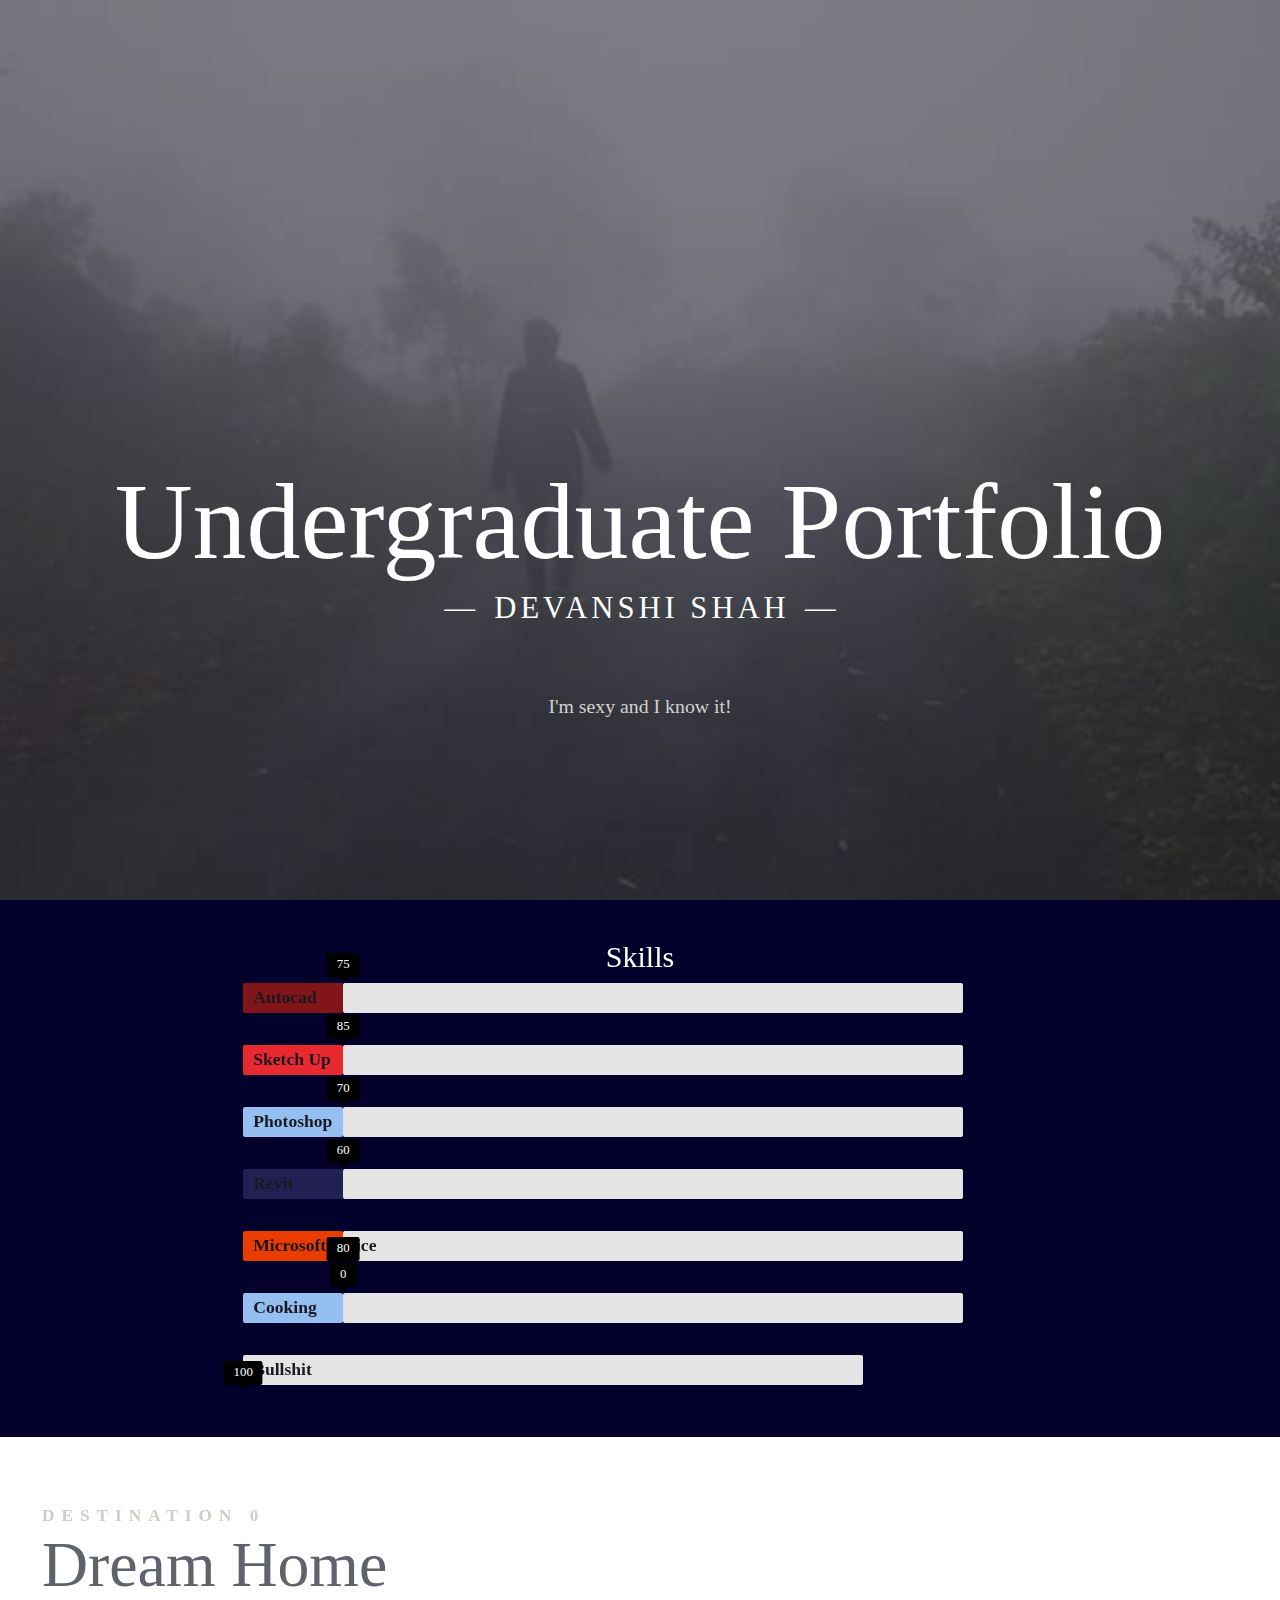
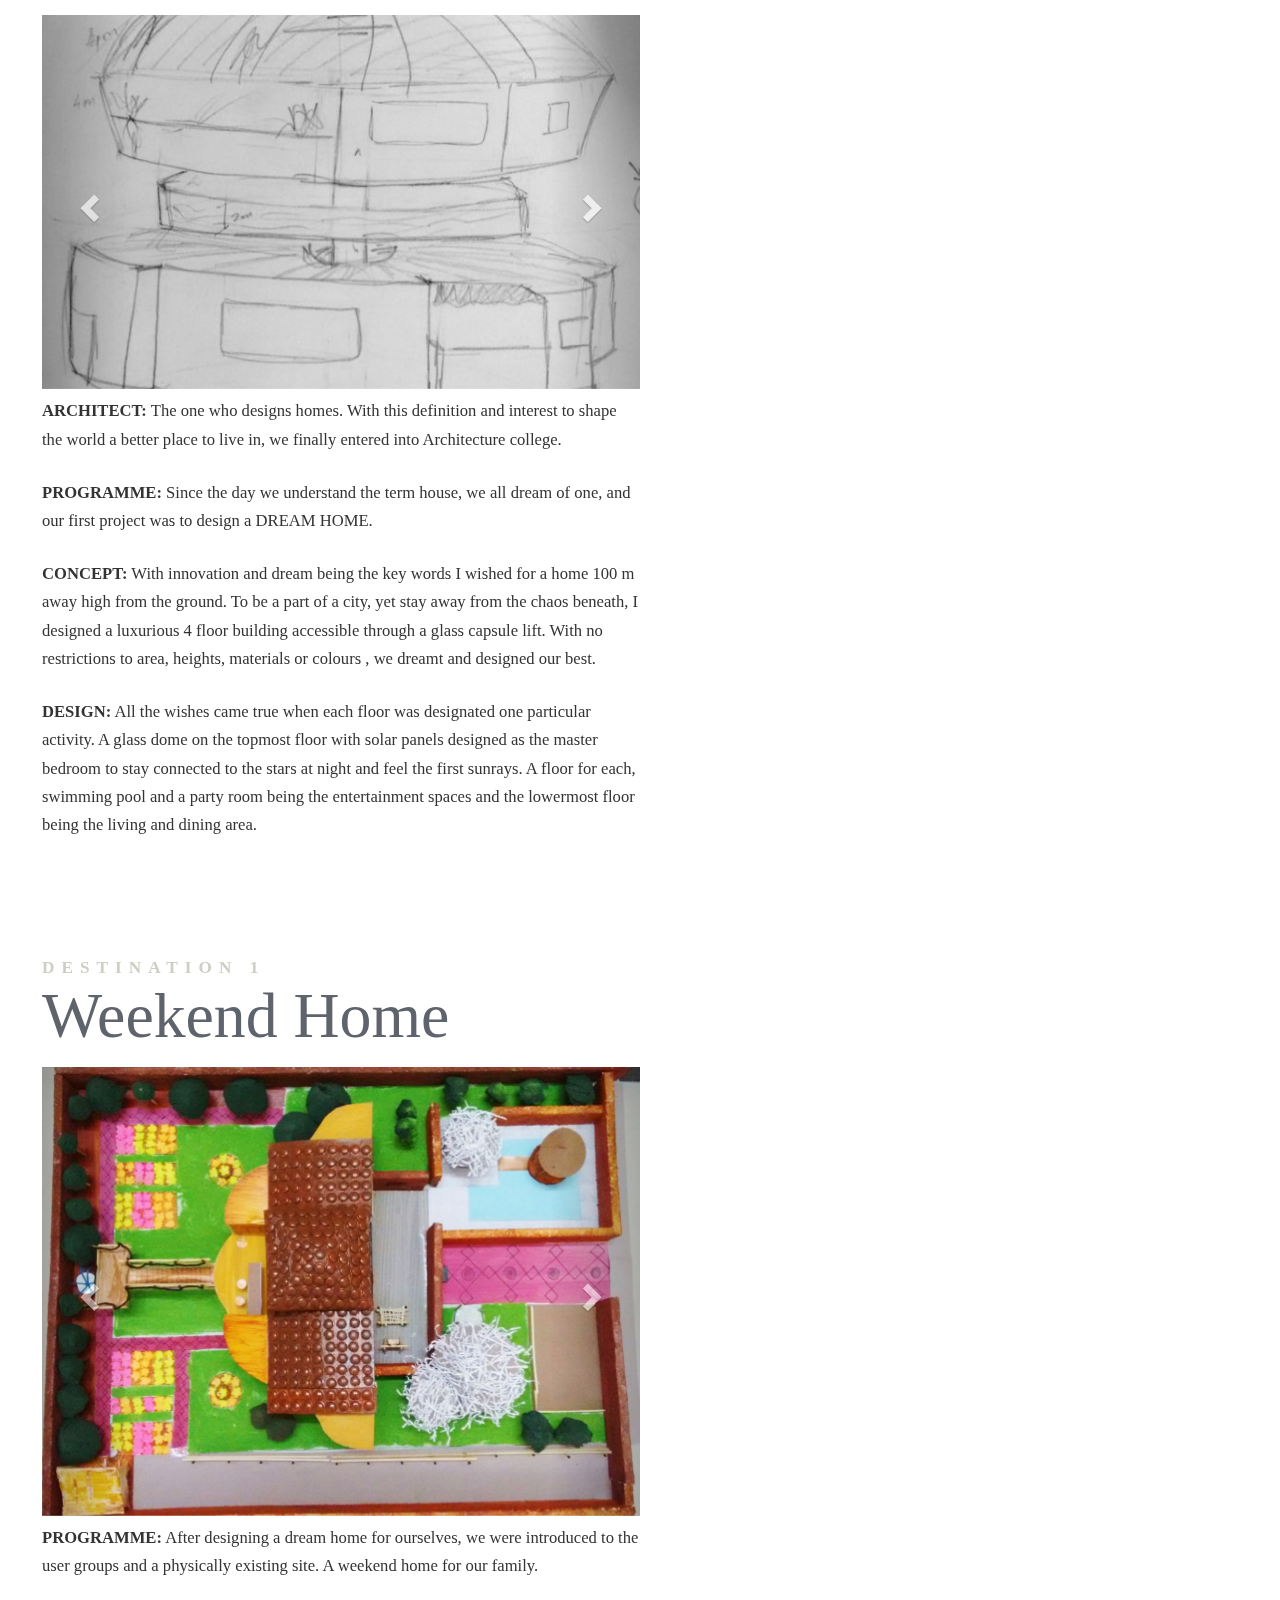
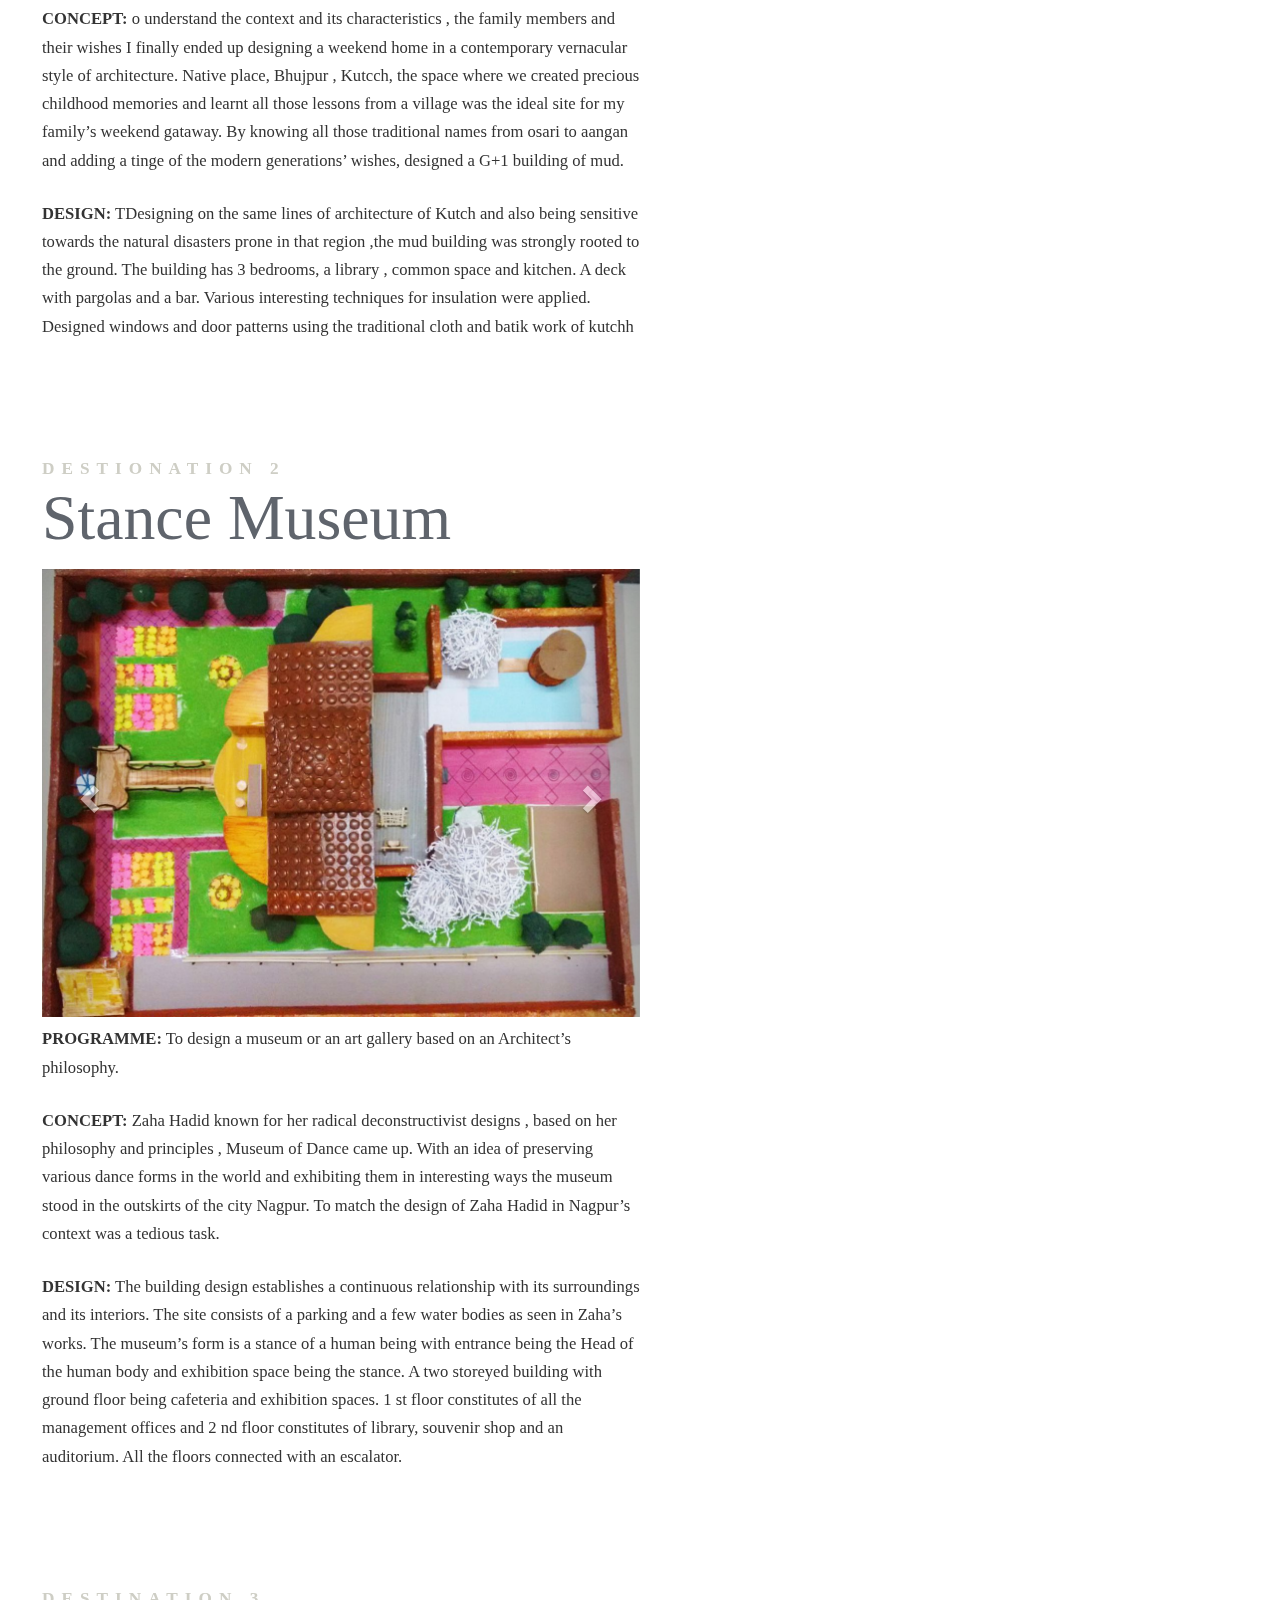
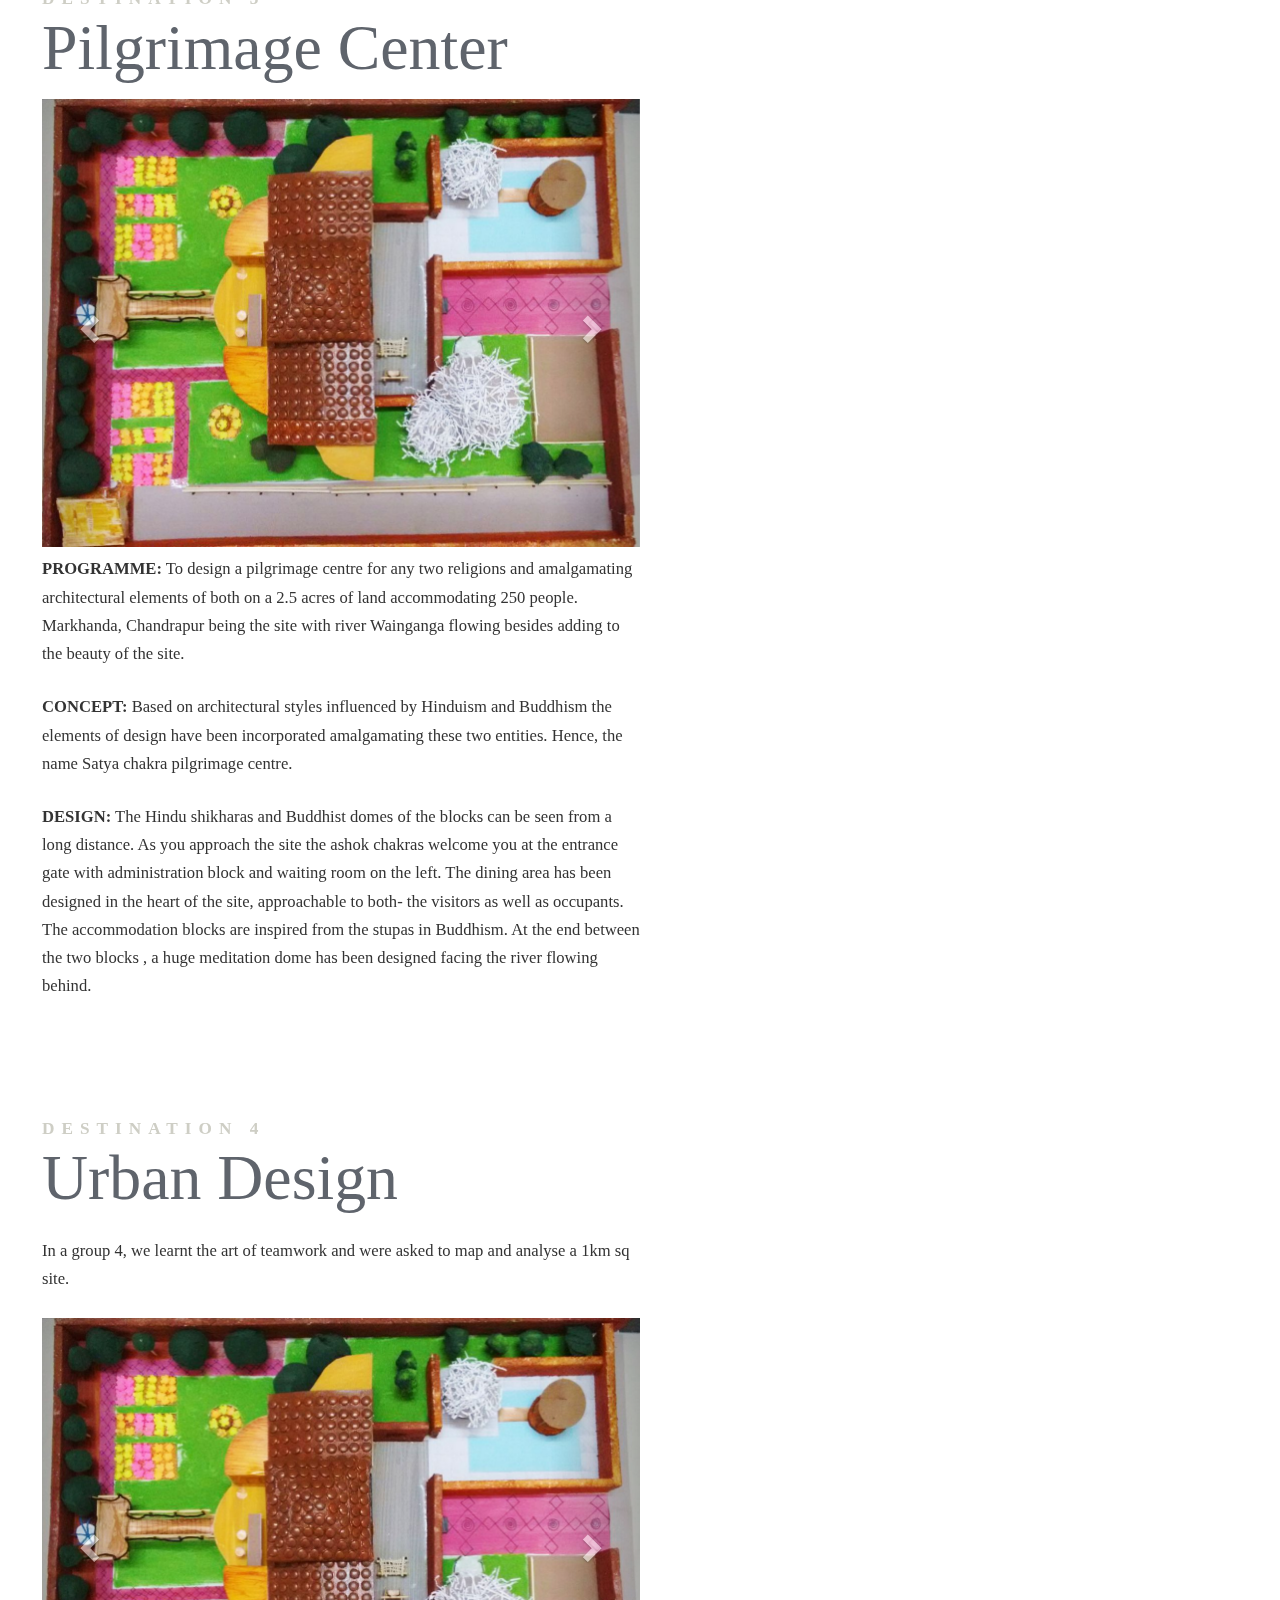
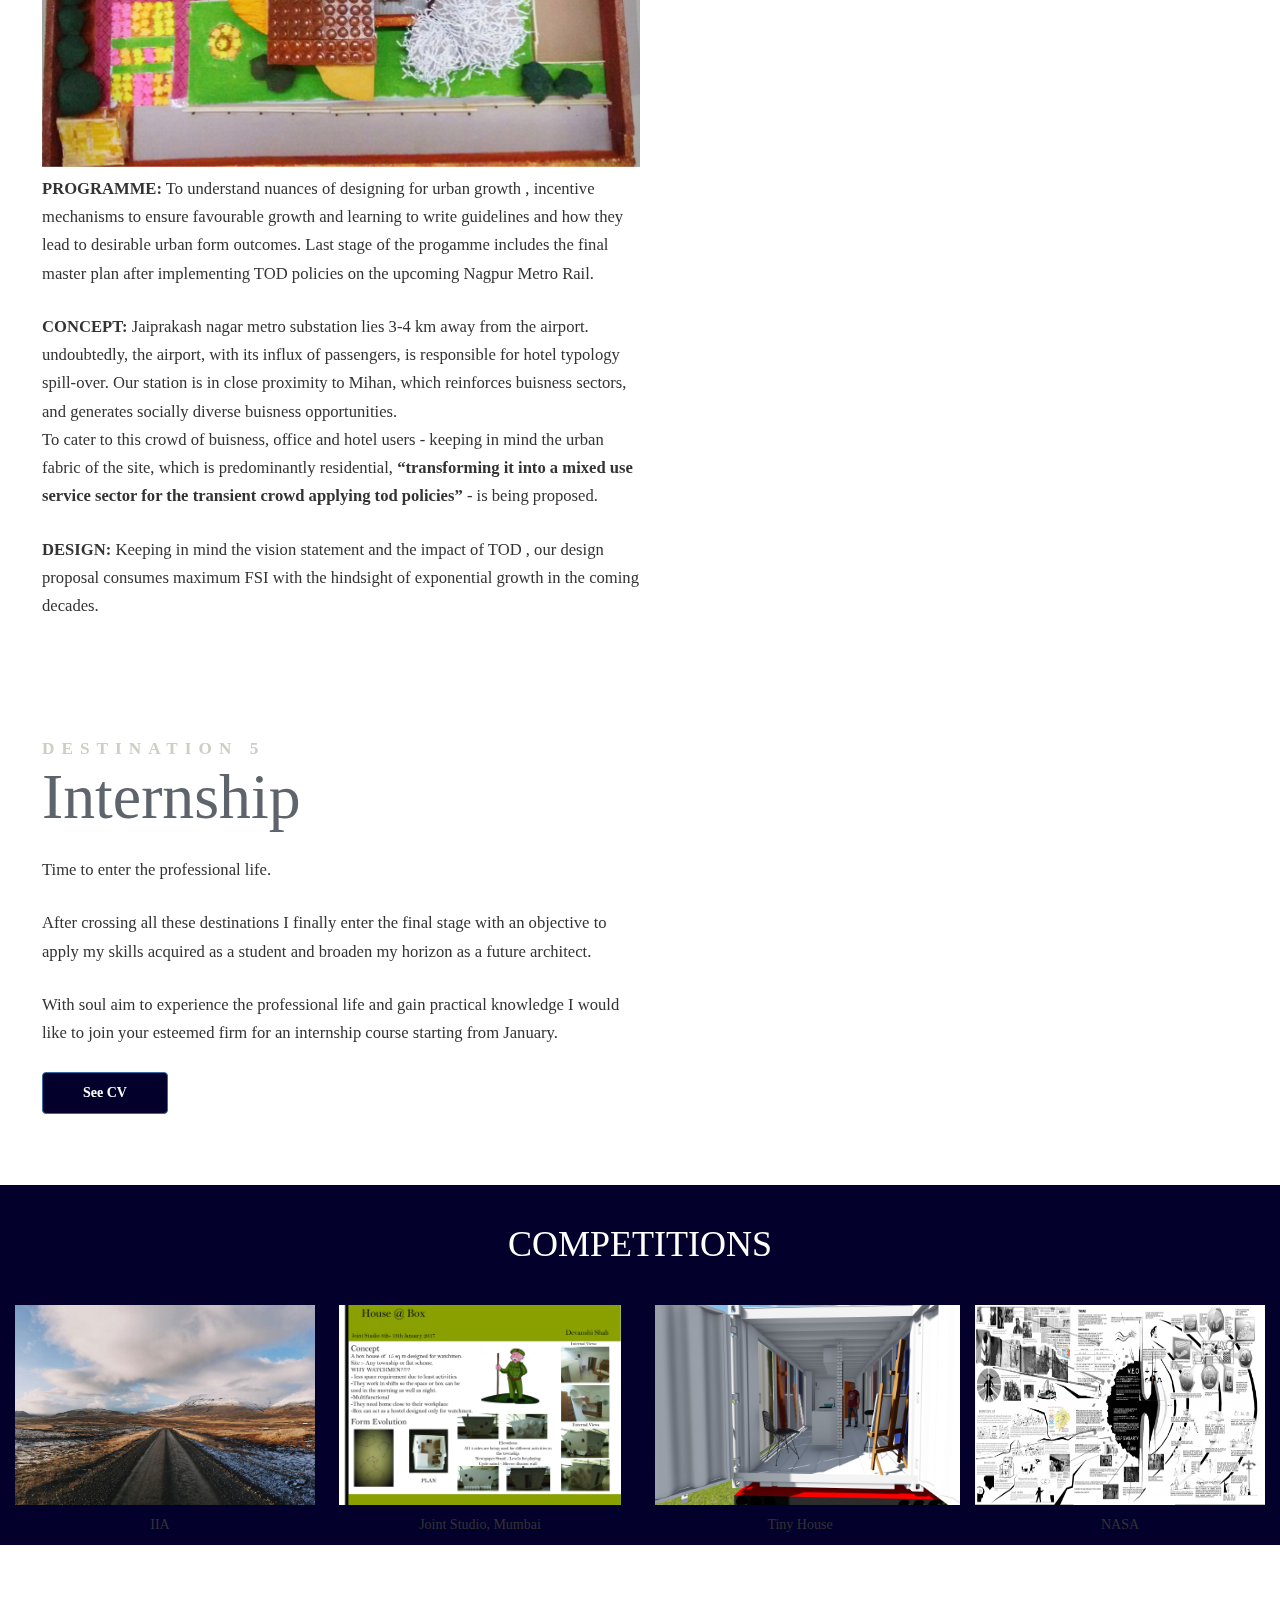
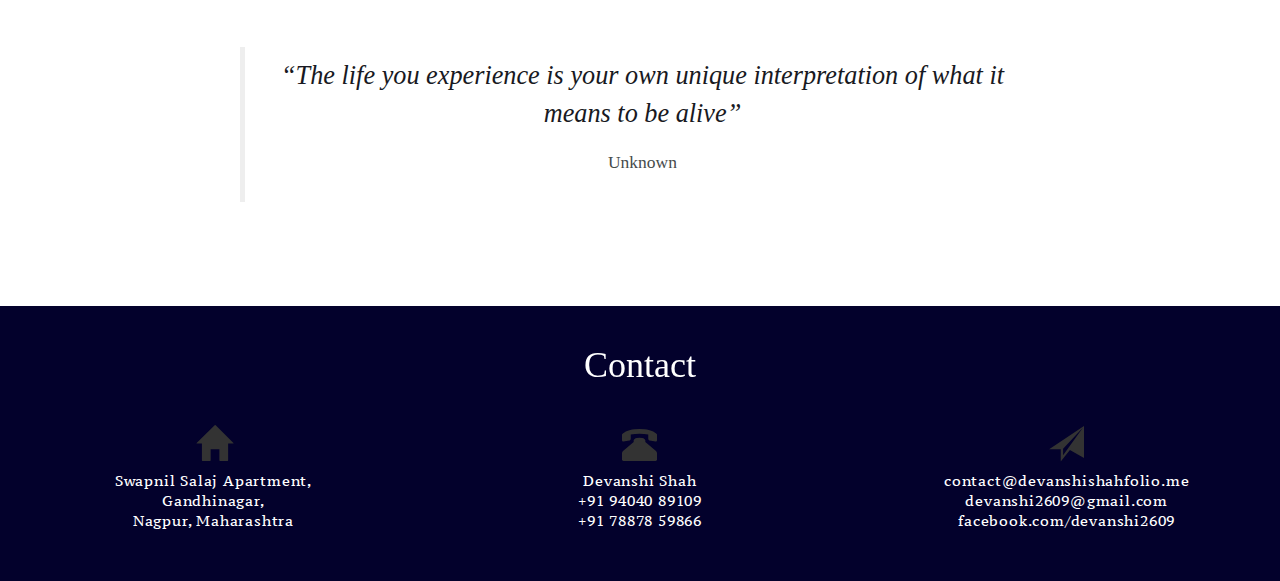
==== commit b52f4636: "destination content, dest1 images, cv added" ====
--- a/demo/index.html
+++ b/demo/index.html
@@ -128,19 +128,20 @@
 <body>
 	<div class="main">
 		<header class="codrops-header">
-			<h1 class="header-title"><span class="header-title__main">Undergraduate Portfolio</span> <span class="header-title__part">Devanshi Shah</span> <span class="header-title__sub">Some quote Some quote Some quote</span></h1>
+			<h1 class="header-title"><span class="header-title__main" style="padding-top: 500px;"><br><br><br>Undergraduate Portfolio</span> <span class="header-title__part">Devanshi Shah</span> <span class="header-title__sub">I'm sexy and I know it!</span></h1>
 		</header>
 
 		<div class="skills">
 			<h2>Skills</h2>
 			<div class="bar_group" style="width: 50%; font-size: 16px;">
-				<div class='bar_group__bar thin' label='Autocad' show_values='true' tooltip='true' value='75'></div>
-				<div class='bar_group__bar thin' label='Sketch Up' show_values='true' tooltip='true' value='85'></div>
-				<div class='bar_group__bar thin' label='Photoshop' show_values='true' tooltip='true' value='70'></div>
-				<div class='bar_group__bar thin' label='Revit' show_values='true' tooltip='true' value='60'></div>
-				<div class='bar_group__bar thin' label='Microsoft Office' show_values='true' tooltip='true' value='80'></div>
+				<div class='bar_group__bar thin' style="background-color: #821518;" label='Autocad' show_values='true' tooltip='true' value='75'></div>
+				<div class='bar_group__bar thin' style="background-color: #E92930;" label='Sketch Up' show_values='true' tooltip='true' value='85'></div>
+				<div class='bar_group__bar thin' style="background-color: #96BFF1;" label='Photoshop' show_values='true' tooltip='true' value='70'></div>
+				<div class='bar_group__bar thin' style="background-color: #202053;" label='Revit' show_values='true' tooltip='true' value='60'></div>
+				<div class='bar_group__bar thin' style="background-color: #EB3C00;" label='Microsoft Office' show_values='true' tooltip='true' value='80'></div>
+				<div class='bar_group__bar thin' style="background-color: #96BFF1;" label='Cooking' show_values='true' tooltip='true' value='0'></div>
+				<div class='bar_group__bar thin' style="background-color: #EB3C00; padding-left: 0px;" label='Bullshit' show_values='true' tooltip='true' value='100'></div>
 			</div>
-			<button class="btn btn-primary cv" onclick="showModal('img/cv.jpg')" alt="myCV">See CV</button>
 			<script src="js/bars.js"></script>
 		</div>
 
@@ -150,10 +151,6 @@
 		<!-- Destination 0 -->
 			<section class="js-section" data-zoom-middle="2">
 				<h2><span class="title-up">Destination 0</span><span class="title-down">Dream Home</span></h2>
-				<p class="text-intro">Some quote about destination 0</p>
-				<p>Destination 0 content. Destination 0 content and again Destination 0 content</p>
-				<p>Destination 0 content</p>
-
 					<div id="myCarousel0" class="carousel slide" data-ride="carousel" data-interval="3000">
 					    <div class="carousel-inner">
 					      <div class="item active">
@@ -197,170 +194,182 @@
 					      <span class="glyphicon glyphicon-chevron-right"></span>
 					    </a>
 					  </div>
-				<p>Destination 0 contentDestination 0 contentDestination 0 contentDestination 0 content</p><p>Destination 0 content</p>
+				<p><strong>ARCHITECT:</strong> The one who designs homes. With this definition and interest to shape the world a better
+				place to live in, we finally entered into Architecture college.</p>
+				<p><strong>PROGRAMME:</strong> Since the day we understand the term house, we all dream of one, and our first
+				project was to design a DREAM HOME.</p>
+				<p><strong>CONCEPT:</strong> With innovation and dream being the key words I wished for a home 100 m away high
+				from the ground. To be a part of a city, yet stay away from the chaos beneath, I designed a luxurious
+				4 floor building accessible through a glass capsule lift. With no restrictions to area, heights, materials
+				or colours , we dreamt and designed our best.</p>
+				<p><strong>DESIGN:</strong> All the wishes came true when each floor was designated one particular activity. A glass
+				dome on the topmost floor with solar panels designed as the master bedroom to stay connected to
+				the stars at night and feel the first sunrays. A floor for each, swimming pool and a party room being
+				the entertainment spaces and the lowermost floor being the living and dining area.</p>
 			</section>
 
 		<!-- Destination 1 -->
 			<section class="js-section" data-zoom-start="2">
 				<h2><span class="title-up">Destination 1</span><span class="title-down">Weekend Home</span></h2>
-				<p>Destination 1 content</p>
-				<p>Destination 1 content</p>
-				<p>Destination 1 content</p>
-				<p>Destination 1 content</p>
-				<p>Destination 1 content</p>
-				<p>Destination 1 contentx</p>
-
-				<div id="myCarousel" class="carousel slide" data-ride="carousel" data-interval="3000">
-				    <!-- Indicators -->
-				    <ol class="carousel-indicators">
-				      <li data-target="#myCarousel" data-slide-to="0"></li>
-				      <li data-target="#myCarousel" data-slide-to="1" class="active"></li>
-				      <li data-target="#myCarousel" data-slide-to="2"></li>
-				    </ol>
-
-				    <!-- Wrapper for slides -->
+				
+					<div id="myCarousel1" class="carousel slide" data-ride="carousel" data-interval="3000">
+					    <div class="carousel-inner">
+					      <div class="item active">
+					        <img class="js-image" src="img/destination/dest1/1.jpeg" alt="Los Angeles" style="width:100%;">
+					      </div>
+
+					      <div class="item">
+					        <img class="js-image" src="img/destination/dest1/2.jpeg" alt="Chicago" style="width:100%;">
+					      </div>
+					    
+					      <div class="item">
+					        <img class="js-image" src="img/destination/dest1/3.jpeg" alt="New york" style="width:100%;">
+					      </div>
+
+					      <div class="item">
+					        <img class="js-image" src="img/destination/dest1/4.jpeg" alt="New york" style="width:100%;">
+					      </div>
+
+					      <div class="item">
+					        <img class="js-image" src="img/destination/dest1/5.jpeg" alt="New york" style="width:100%;">
+					      </div>
+
+					      <div class="item">
+					        <img class="js-image" src="img/destination/dest1/6.jpeg" alt="New york" style="width:100%;">
+					      </div>
+
+					      <div class="item">
+					        <img class="js-image" src="img/destination/dest1/7.jpeg" alt="New york" style="width:100%;">
+					      </div>
+
+					      <div class="item">
+					        <img class="js-image" src="img/destination/dest1/8.jpeg" alt="New york" style="width:100%;">
+					      </div>
+
+					      <div class="item">
+					        <img class="js-image" src="img/destination/dest1/9-thumb.jpeg" alt="New york" style="width:100%;">
+					      </div>
+					    </div>
+
+					    <!-- Left and right controls -->
+					    <a class="left carousel-control" href="#myCarousel1" data-slide="prev">
+					      <span class="glyphicon glyphicon-chevron-left"></span>
+					    </a>
+					    <a class="right carousel-control" href="#myCarousel1" data-slide="next">
+					      <span class="glyphicon glyphicon-chevron-right"></span>
+					    </a>
+					  </div>
+				<p><strong>PROGRAMME:</strong> After designing a dream home for ourselves, we were introduced to the user groups and a physically existing site. A weekend home for our family.</p>
+				<p><strong>CONCEPT:</strong> o understand the context and its characteristics , the family members and their wishes I finally ended up designing a weekend home in a contemporary vernacular style of architecture.
+				Native place, Bhujpur , Kutcch, the space where we created precious childhood memories and learnt all those lessons from a village was the ideal site for my family’s weekend gataway. By knowing all those traditional names from osari to aangan and adding a tinge of the modern generations’ wishes, designed a G+1 building of mud.</p>
+				<p><strong>DESIGN:</strong> TDesigning on the same lines of architecture of Kutch and also being sensitive towards the natural disasters prone in that region ,the mud building was strongly rooted to the ground. The
+				building has 3 bedrooms, a library , common space and kitchen. A deck with pargolas and a bar. Various interesting techniques for insulation were applied. Designed windows and door patterns using the traditional cloth and batik work of kutchh</p>	
+			</section>
+
+			<!-- Destination 2  -->
+			<section class="js-section" data-zoom-start="2.5" data-stay="true">
+				<h2><span class="title-up">Destionation 2</span><span class="title-down">Stance Museum</span></h2>
+				
+				<div id="myCarousel2" class="carousel slide" data-ride="carousel" data-interval="3000">
 				    <div class="carousel-inner">
 				      <div class="item active">
-				        <img class="js-image" src="img/journey/5.jpg" alt="Los Angeles" style="width:100%;">
-				        <div class="carousel-caption">
-				                  <h3>New York1</h3>
-				                  <p>We love the Big Apple!</p>
-				                </div>
-				      </div>
-
-				      <div class="item">
-				        <img class="js-image" src="img/journey/3.jpg" alt="Chicago" style="width:100%;">
-				        <div class="carousel-caption">
-				                  <h3>New York2</h3>
-				                  <p>We love the Big Apple!</p>
-				                </div>
-				      </div>
-				    
-				      <div class="item">
-				        <img class="js-image" src="img/journey/7.jpg" alt="New york" style="width:100%;">
-				        <div class="carousel-caption">
-				                  <h3>New York3</h3>
-				                  <p>We love the Big Apple!</p>
-				                </div>
+				        <img class="js-image" src="img/destination/dest1/1.jpeg" alt="New york" style="width:100%;">
 				      </div>
 				    </div>
 
 				    <!-- Left and right controls -->
-				    <a class="left carousel-control" href="#myCarousel" data-slide="prev">
+				    <a class="left carousel-control" href="#myCarousel2" data-slide="prev">
 				      <span class="glyphicon glyphicon-chevron-left"></span>
-				      <span class="sr-only">Previous</span>
-				    </a>
-				    <a class="right carousel-control" href="#myCarousel" data-slide="next">
+				    </a>
+				    <a class="right carousel-control" href="#myCarousel2" data-slide="next">
 				      <span class="glyphicon glyphicon-chevron-right"></span>
-				      <span class="sr-only">Next</span>
-				    </a>
-				  </div>
-				<!-- <figure>
-					<img class="js-image" data-pos="0.6" src="img/journey/5.jpg" />
-					<figcaption>I was the geographer, whose mission it was to make a map of a small portion of the country traversed.</figcaption>
-				</figure> -->
-
-				<p>Destination 1 contentx</p><p>Destination 1 content</p><p>Destination 1 content</p><p>Destination 1 content</p>
-
-			</section>
-
-			<!-- Destination 2  -->
-			<section class="js-section" data-zoom-start="2.5" data-stay="true">
-				<h2><span class="title-up">Destionation 2</span><span class="title-down">Zaha Hadid</span></h2>
-				<p>Destination 2 contentDestination 2 contentDestination 2 content</p>
-				<p>Destination 2 contentDestination 2 contentDestination 2 content</p>
-				<p>Destination 2 contentDestination 2 contentDestination 2 content</p>
-				<p>Destination 2 contentDestination 2 contentDestination 2 content</p>
-
-				<figure>
-					<div class="js-gallery-content">
-						<img class="js-image" src="img/journey/6.jpg" />
-						<img class="js-image" src="img/journey/4.jpg" />
-						<img class="js-image" src="img/journey/11.jpg" />
-						<img class="js-image" src="img/journey/8.jpg" />
-					</div>
-					<figcaption>An unexpected turn in our journey led us to many impressive places.</figcaption>
-				</figure>
-
-				<p>Destination 2 contentDestination 2 contentDestination 2 content</p>
-				<p>Destination 2 contentDestination 2 contentDestination 2 content</p>
-				<p>Destination 2 contentDestination 2 contentDestination 2 content</p>
-			</section>
-
-			<!-- Destination 2 -->
-			<section class="js-section" data-zoom-start="1.5">
-				<p>Destination 2 contentDestination 2 contentDestination 2 content</p>
-				<p>Destination 2 contentDestination 2 contentDestination 2 content</p>
-				<p>
-					<blockquote><em>Itna maarungi na</em><span> &mdash; Hitler</span></blockquote>
-				</p>
-				<p>Destination 2 contentDestination 2 contentDestination 2 content</p>
-				<p>Destination 2 contentDestination 2 contentDestination 2 content</p>
-
-				<figure>
-					<img class="js-image" data-pos="0.6" src="img/journey/10.jpg" />
-					<figcaption>I was the geographer, whose mission it was to make a map of a small portion of the country traversed.</figcaption>
-				</figure>
-				<p>Destination 2 content. Destination 2 content</p>
-				<p>Destination 2 content. Destination 2 content</p>
-			</section>
-
+				    </a>
+				</div>
+
+				<p><strong>PROGRAMME:</strong> To design a museum or an art gallery based on an Architect’s philosophy.</p>
+				<p><strong>CONCEPT:</strong> Zaha Hadid known for her radical deconstructivist designs , based on her philosophy and principles , Museum of Dance came up. With an idea of preserving various dance forms in the world and exhibiting them in interesting ways the museum stood in the outskirts of the city Nagpur. To
+				match the design of Zaha Hadid in Nagpur’s context was a tedious task.</p>
+				<p><strong>DESIGN:</strong> The building design establishes a continuous relationship with its surroundings and its interiors. The site consists of a parking and a few water bodies as seen in Zaha’s works. The
+				museum’s form is a stance of a human being with entrance being the Head of the human body and
+				exhibition space being the stance. A two storeyed building with ground floor being cafeteria and
+				exhibition spaces. 1 st floor constitutes of all the management offices and 2 nd floor constitutes of
+				library, souvenir shop and an auditorium. All the floors connected with an escalator.</p>	  
+			</section>
+
+			
 			<!-- Destination 3 -->
 			<section class="js-section" data-zoom-start="1.5">
 				<h2><span class="title-up">Destination 3</span><span class="title-down">Pilgrimage Center</span></h2>
-				<p>Destination 3 content. Destination 3 content</p>
-				<p>Destination 3 content. Destination 3 content</p>
-				<p>Destination 3 content. Destination 3 content</p>
-				<p>Destination 3 content</p>
-
-				<figure>
-					<img class="js-image" data-pos="0.6" src="img/journey/7.jpg"/>
-					<figcaption>At once the music of the steam-whistle was resumed, and our ears were again tortured by its shrill blasts.</figcaption>
-				</figure>
-
-				<p>Destination 3 content. Destination 3 content</p>
-				<p>Destination 3 content. Destination 3 content</p>
-				<p>Destination 3 content. Destination 3 content</p>
-				<p>Destination 3 content</p>
+				
+				<div id="myCarousel3" class="carousel slide" data-ride="carousel" data-interval="3000">
+				    <div class="carousel-inner">
+				      <div class="item active">
+				        <img class="js-image" src="img/destination/dest1/1.jpeg" alt="New york" style="width:100%;">
+				      </div>
+				    </div>
+
+				    <!-- Left and right controls -->
+				    <a class="left carousel-control" href="#myCarousel3" data-slide="prev">
+				      <span class="glyphicon glyphicon-chevron-left"></span>
+				    </a>
+				    <a class="right carousel-control" href="#myCarousel3" data-slide="next">
+				      <span class="glyphicon glyphicon-chevron-right"></span>
+				    </a>
+				</div>
+
+				<p><strong>PROGRAMME:</strong> To design a pilgrimage centre for any two religions and amalgamating architectural elements of both on a 2.5 acres of land accommodating 250 people. Markhanda, Chandrapur being
+				the site with river Wainganga flowing besides adding to the beauty of the site.</p>
+				<p><strong>CONCEPT:</strong> Based on architectural styles influenced by Hinduism and Buddhism the elements of
+				design have been incorporated amalgamating these two entities. Hence, the name Satya chakra pilgrimage centre.</p>
+				<p><strong>DESIGN:</strong> The Hindu shikharas and Buddhist domes of the blocks can be seen from a long distance. As you approach the site the ashok chakras welcome you at the entrance gate with administration
+				block and waiting room on the left. The dining area has been designed in the heart of the site, approachable to both- the visitors as well as occupants. The accommodation blocks are inspired from the stupas in Buddhism. At the end between the two blocks , a huge meditation dome has been designed facing the river flowing behind.</p>	  
 			</section>
 
 			<!-- Destination 4 -->
 			<section class="js-section" data-zoom-start="1.5" data-zoom-middle="1" data-icon="img/plane.svg">
 				<h2><span class="title-up">Destination 4</span><span class="title-down">Urban Design</span></h2>
-				<p>Destination 4 content. Destination 4 content</p>
-				<p>Destination 4 content. Destination 4 content</p>
-				<p>Destination 4 content. Destination 4 content</p>
-				<p>Destination 4 content</p>
-
-				<figure>
-					<img class="js-image" src="img/journey/1.jpg" />
-					<figcaption>Farther on there were many evidences of ice-action: the rounded forms of boulders attracted our attention, as did numerous ice-scratchings on them; some of the outcropping lumps were beautifully rounded.</figcaption>
-				</figure>
+				<p>In a group 4, we learnt the art of teamwork and were asked to map and analyse a 1km sq site.</p>
+
+				<div id="myCarousel4" class="carousel slide" data-ride="carousel" data-interval="3000">
+				    <div class="carousel-inner">
+				      <div class="item active">
+				        <img class="js-image" src="img/destination/dest1/1.jpeg" alt="New york" style="width:100%;">
+				      </div>
+				    </div>
+
+				    <!-- Left and right controls -->
+				    <a class="left carousel-control" href="#myCarousel4" data-slide="prev">
+				      <span class="glyphicon glyphicon-chevron-left"></span>
+				    </a>
+				    <a class="right carousel-control" href="#myCarousel4" data-slide="next">
+				      <span class="glyphicon glyphicon-chevron-right"></span>
+				    </a>
+				</div>
+				
+				<p><strong>PROGRAMME:</strong> To understand nuances of designing for urban growth , incentive mechanisms to
+				ensure favourable growth and learning to write guidelines and how they lead to desirable urban form outcomes. Last stage of the progamme includes the final master plan after implementing TOD policies on the upcoming Nagpur Metro Rail.</p>
+				<p><strong>CONCEPT:</strong> Jaiprakash nagar metro substation lies 3-4 km away from the airport. undoubtedly, the airport, with its influx of passengers, is responsible for hotel typology spill-over. Our station is in close proximity to Mihan, which reinforces buisness sectors, and generates socially diverse buisness opportunities.<br>
+				To cater to this crowd of buisness, office and hotel users - keeping in mind the urban fabric of the
+				site, which is predominantly residential, <strong>“transforming it into a mixed use service sector for the
+				transient crowd applying tod policies”</strong> - is being proposed.</p>
+				<p><strong>DESIGN:</strong> Keeping in mind the vision statement and the impact of TOD , our design proposal
+				consumes maximum FSI with the hindsight of exponential growth in the coming decades.</p>	
 			</section>
 
 			<!-- Destination 5 -->
 			<section class="js-section" data-zoom-start="1.2">
 				<h2><span class="title-up">Destination 5</span><span class="title-down">Internship</span></h2>
-				<p>Destination 5 content. Destination 5 content</p>
-				<p>Destination 5 content. Destination 5 content</p>
-				<p>Destination 5 content. Destination 5 content</p>
-				<p>Destination 5 content</p>
-
-				<figure>
-					<img class="js-image" src="img/journey/3.jpg" />
-					<figcaption>I had come to this part of the country intending to make a quick survey of it as we traversed it from end to end.</figcaption>
-				</figure>
-
-				<p>Destination 5 content. Destination 5 content</p>
-				<p>Destination 5 content. Destination 5 content</p>
-			</section>
-			<section class="js-section" data-stay="true" data-zoom-start="1.2" >
-				<p>Destionation 5 content</p>
-				<p>Destionation 5 content</p>
-				<p>
-					<blockquote><em>Some quote</em><span> &mdash; some name</span></blockquote>
-				</p>
-			</section>
+				<p>Time to enter the professional life.</p>
+				<!-- <figure>
+					<img class="js-image" src="img/cv.jpg" />
+				</figure> -->
+				<p>After crossing all these destinations I finally enter the final stage with an objective to apply my skills
+				acquired as a student and broaden my horizon as a future architect.</p>
+				<p>With soul aim to experience the professional life and gain practical knowledge I would like to join
+				your esteemed firm for an internship course starting from January.</p>
+				<button class="btn btn-primary cv" onclick="showModal('img/cv.jpg')" alt="myCV">See CV</button>
+			</section>
+
 			<section class="js-section" data-stay="true" data-zoom-start="0.8"></section>
 		</div>
 
@@ -406,7 +415,7 @@
 	</section>
 
 		<div class="intro">
-			<blockquote><em>“Architects shape the earth, I would like to shape it better”</em><span>Devanshi Shah</span></blockquote>
+			<blockquote><em>“The life you experience is your own unique interpretation of what it means to be alive”</em><span>Unknown</span></blockquote>
 		</div>
 
 		<section class="competition">
@@ -459,10 +468,10 @@
 		}
 	}
 
-	$('.modal-content').click(function() {
-		var src = this.src.split("demo/");
-		window.location.href="hihi.html?image=" + (src[1]);
-	});
+	// $('.modal-content').click(function() {
+	// 	var src = this.src.split("demo/");
+	// 	window.location.href="hihi.html?image=" + (src[1]);
+	// });
 
 	</script>
 	<script src="../dist/app.js"></script>
--- a/demo/css/mystyle.css
+++ b/demo/css/mystyle.css
@@ -18,10 +18,6 @@
     display: block;
     width: 100%;
     max-width: 800px;
-}
-
-.modal-content:hover {
-    cursor: zoom-in;
 }
 
 /* Caption of Modal Image */
@@ -84,7 +80,7 @@
 }
 
 section.competition {
-    background-color: #181922;
+    background-color: #03012C;
     border-top: 1px solid white;
     text-align: center;
 }
@@ -97,7 +93,7 @@
 
 section.competition div{
     margin: 0px;
-    background-color: #181922;
+    background-color: #03012C;
 }
 
 div.indivCompetition {
@@ -131,14 +127,14 @@
     font-family: Baskerville, 'Baskerville Old Face', 'Hoefler Text', Garamond, 'Times New Roman', serif;
     text-align: center;
     color: #fff;
-    background: #181922;
+    background: #03012C;
     padding: 20px;
 }
 
 button.cv {
-   background-color: #E4E4E4;
-   padding: 10px 20px 10px 20px;
-   color: #181922;
+   background-color: #03012C;
+   padding: 10px 40px 10px 40px;
+   color: white;
    font-weight: 600;
 }
 button.cv:focus,
@@ -150,7 +146,7 @@
 }
 
 .contact p{
-    background-color: #181922;
+    background-color: #03012C;
     color: white;
     padding-bottom: 40px;
     font-family: "PT Serif Caption";
@@ -159,4 +155,8 @@
 
 img:hover {
     cursor: pointer;
+}
+
+body {
+    font-family: Baskerville, 'Baskerville Old Face', 'Hoefler Text', Garamond, 'Times New Roman', serif;
 }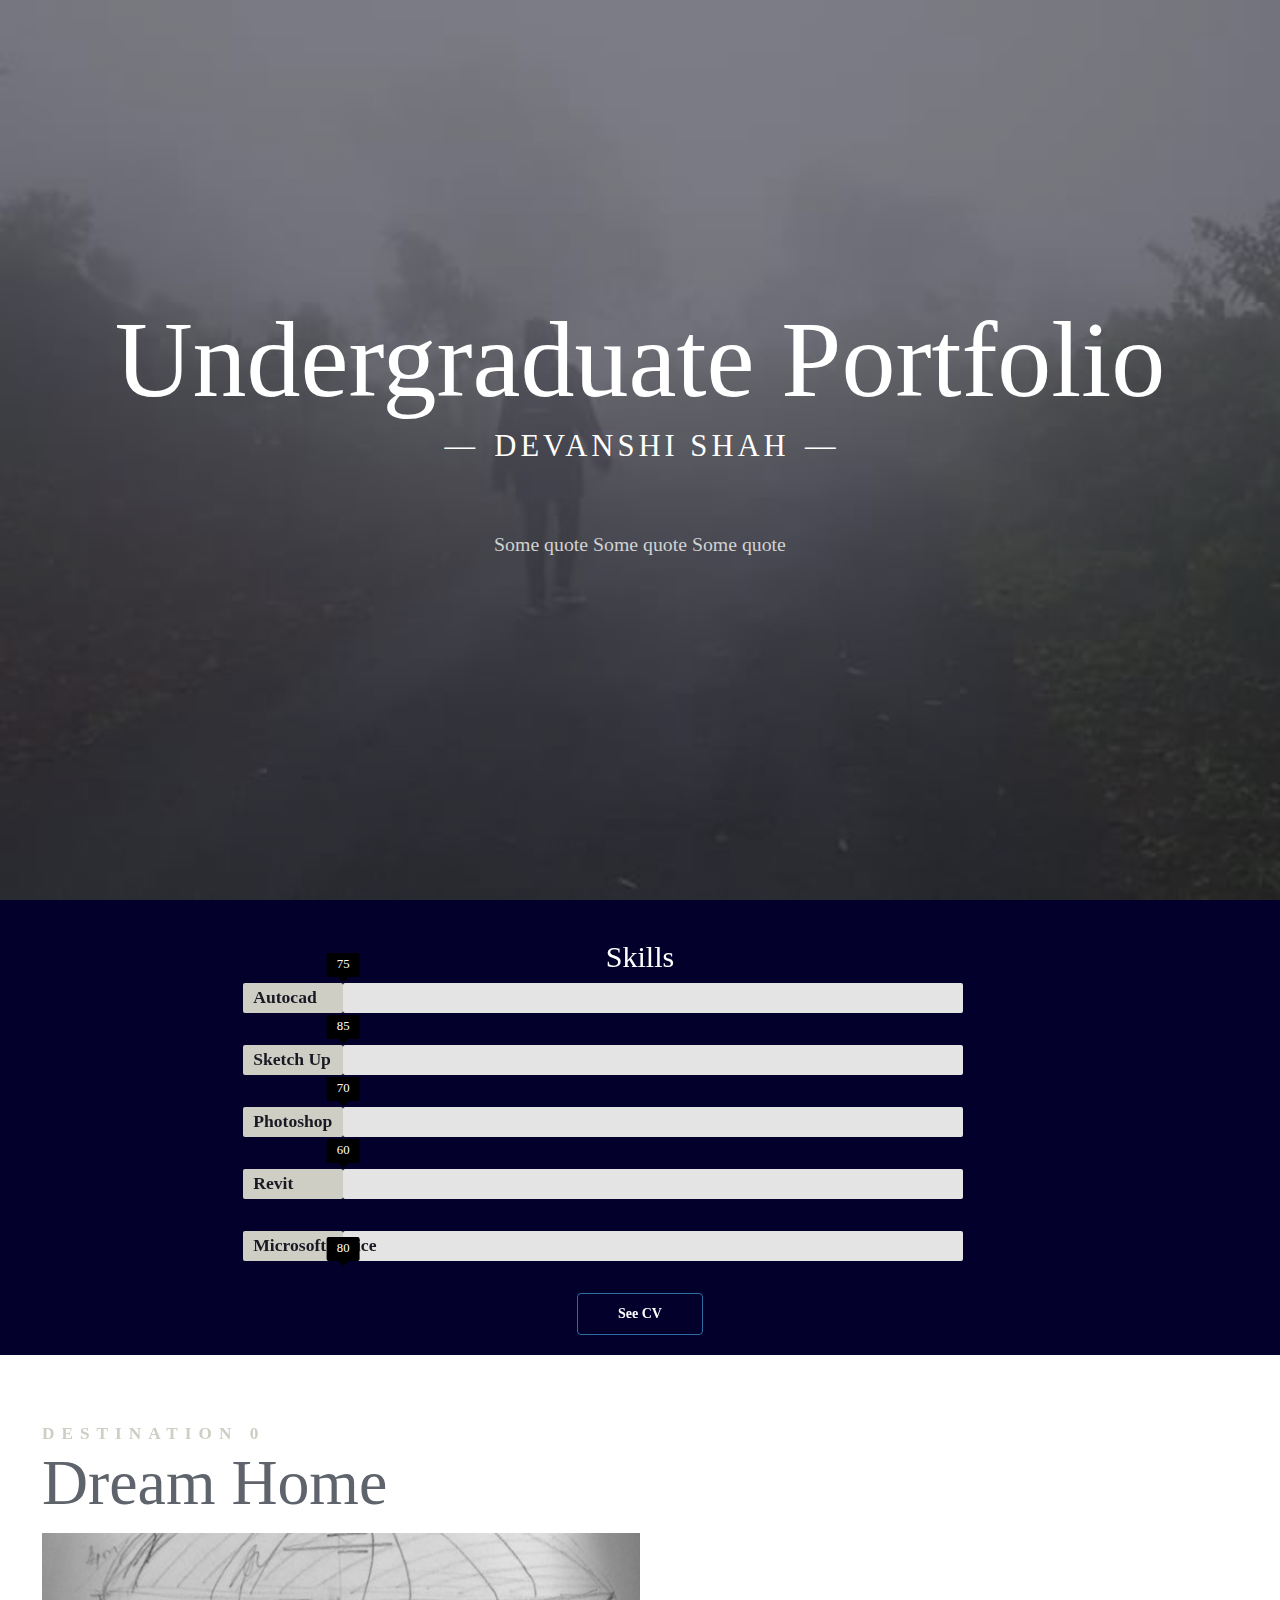
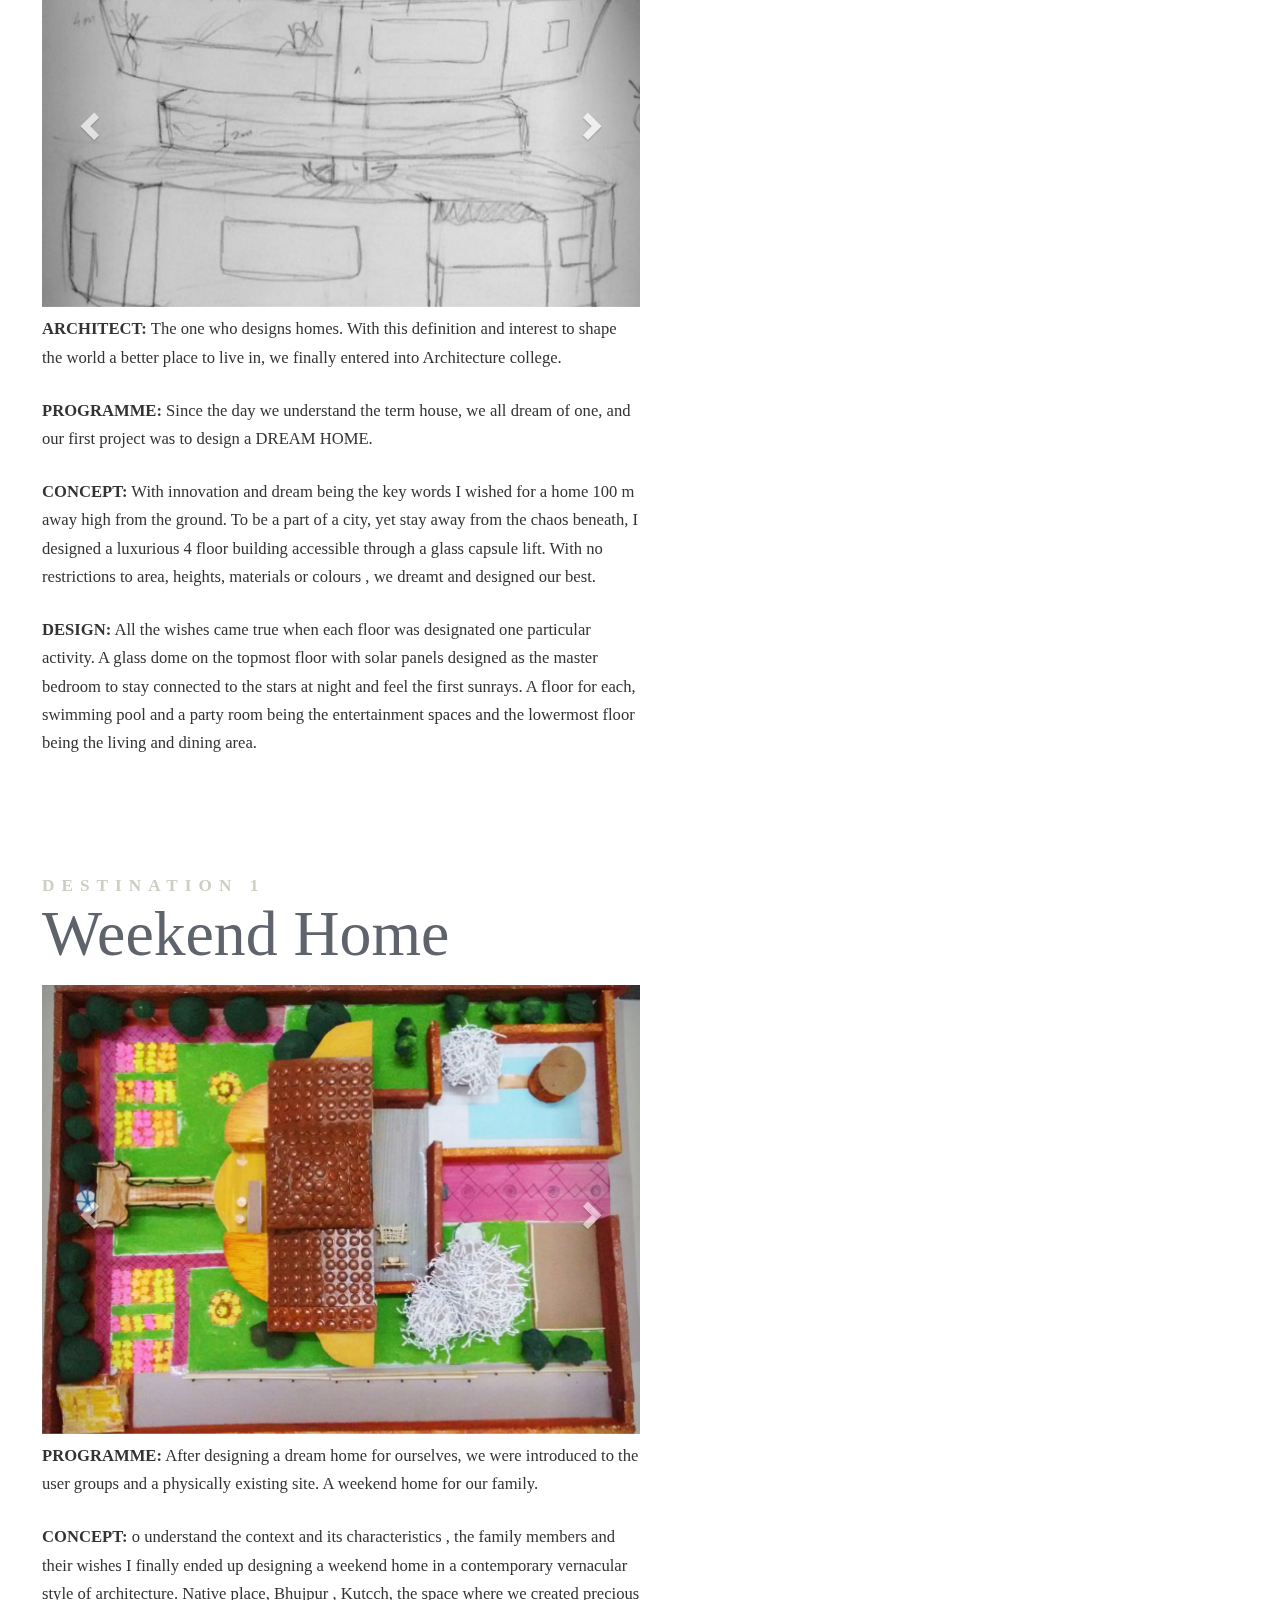
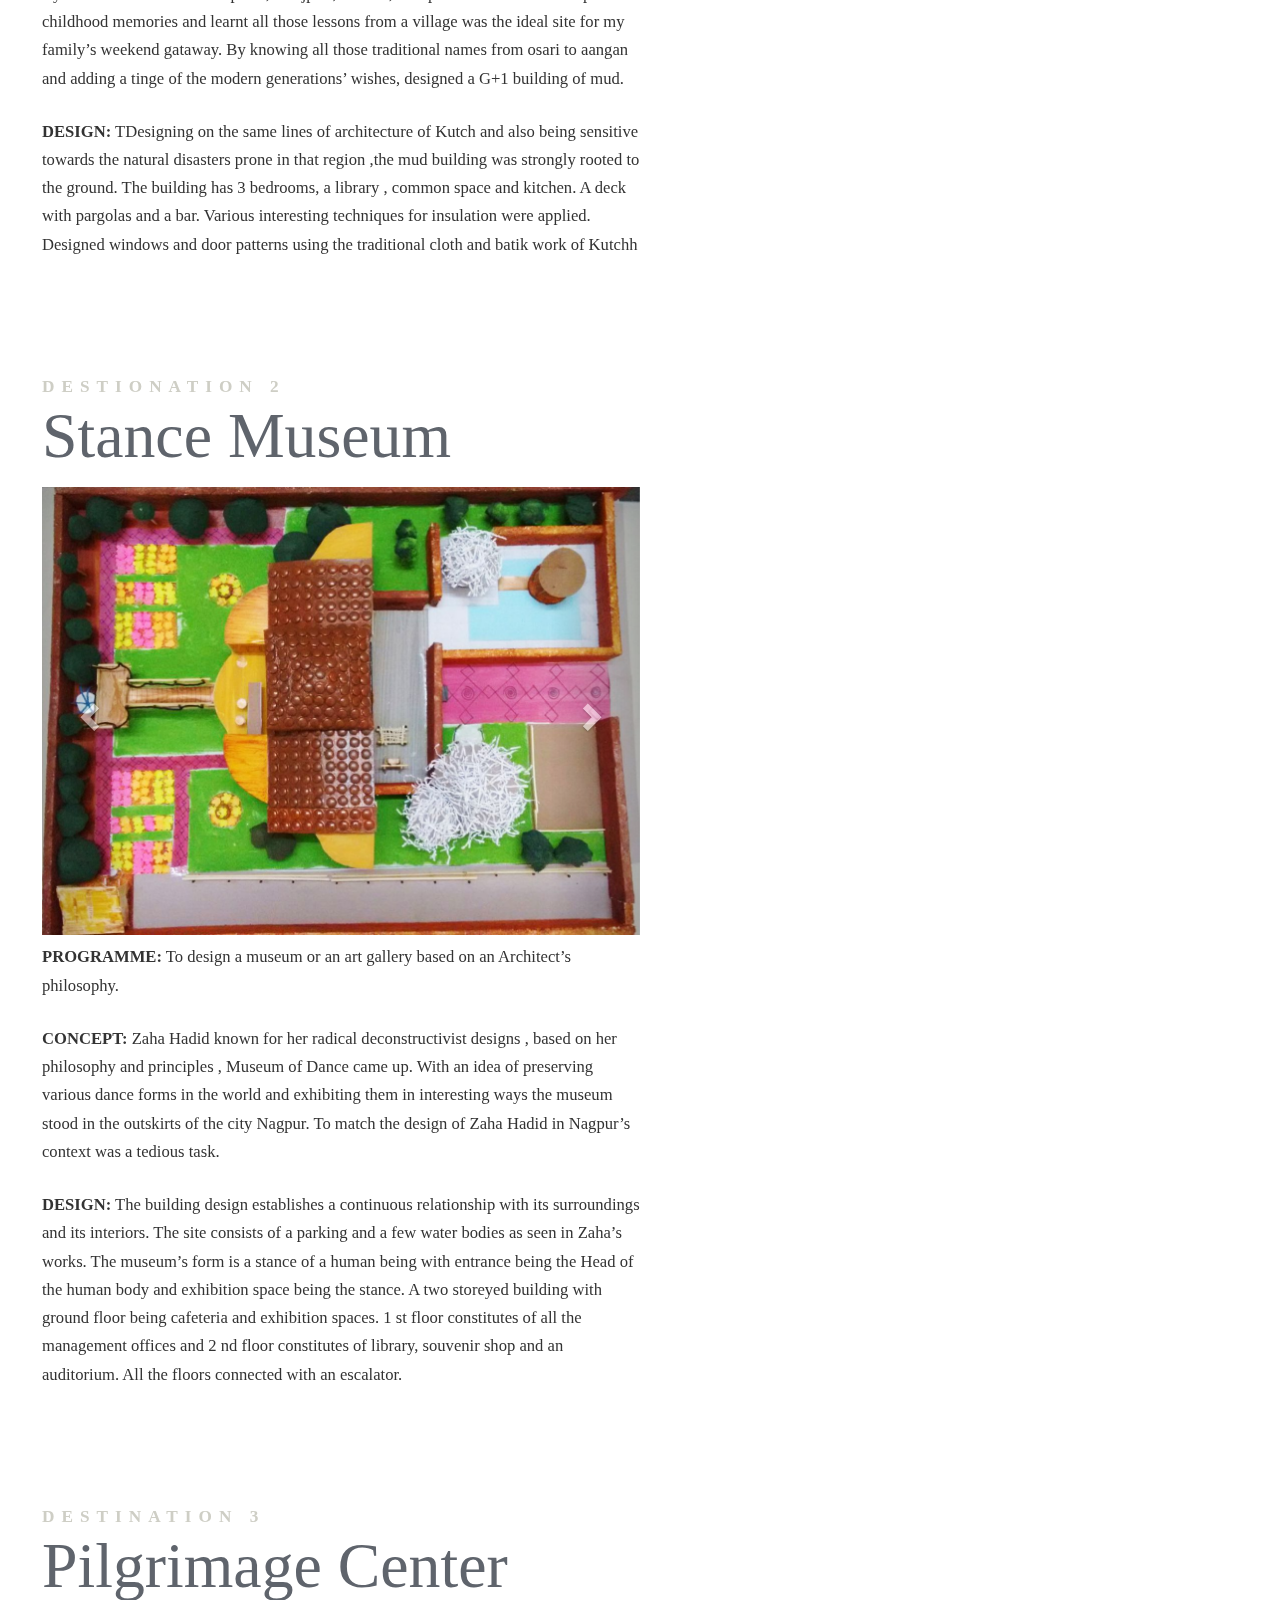
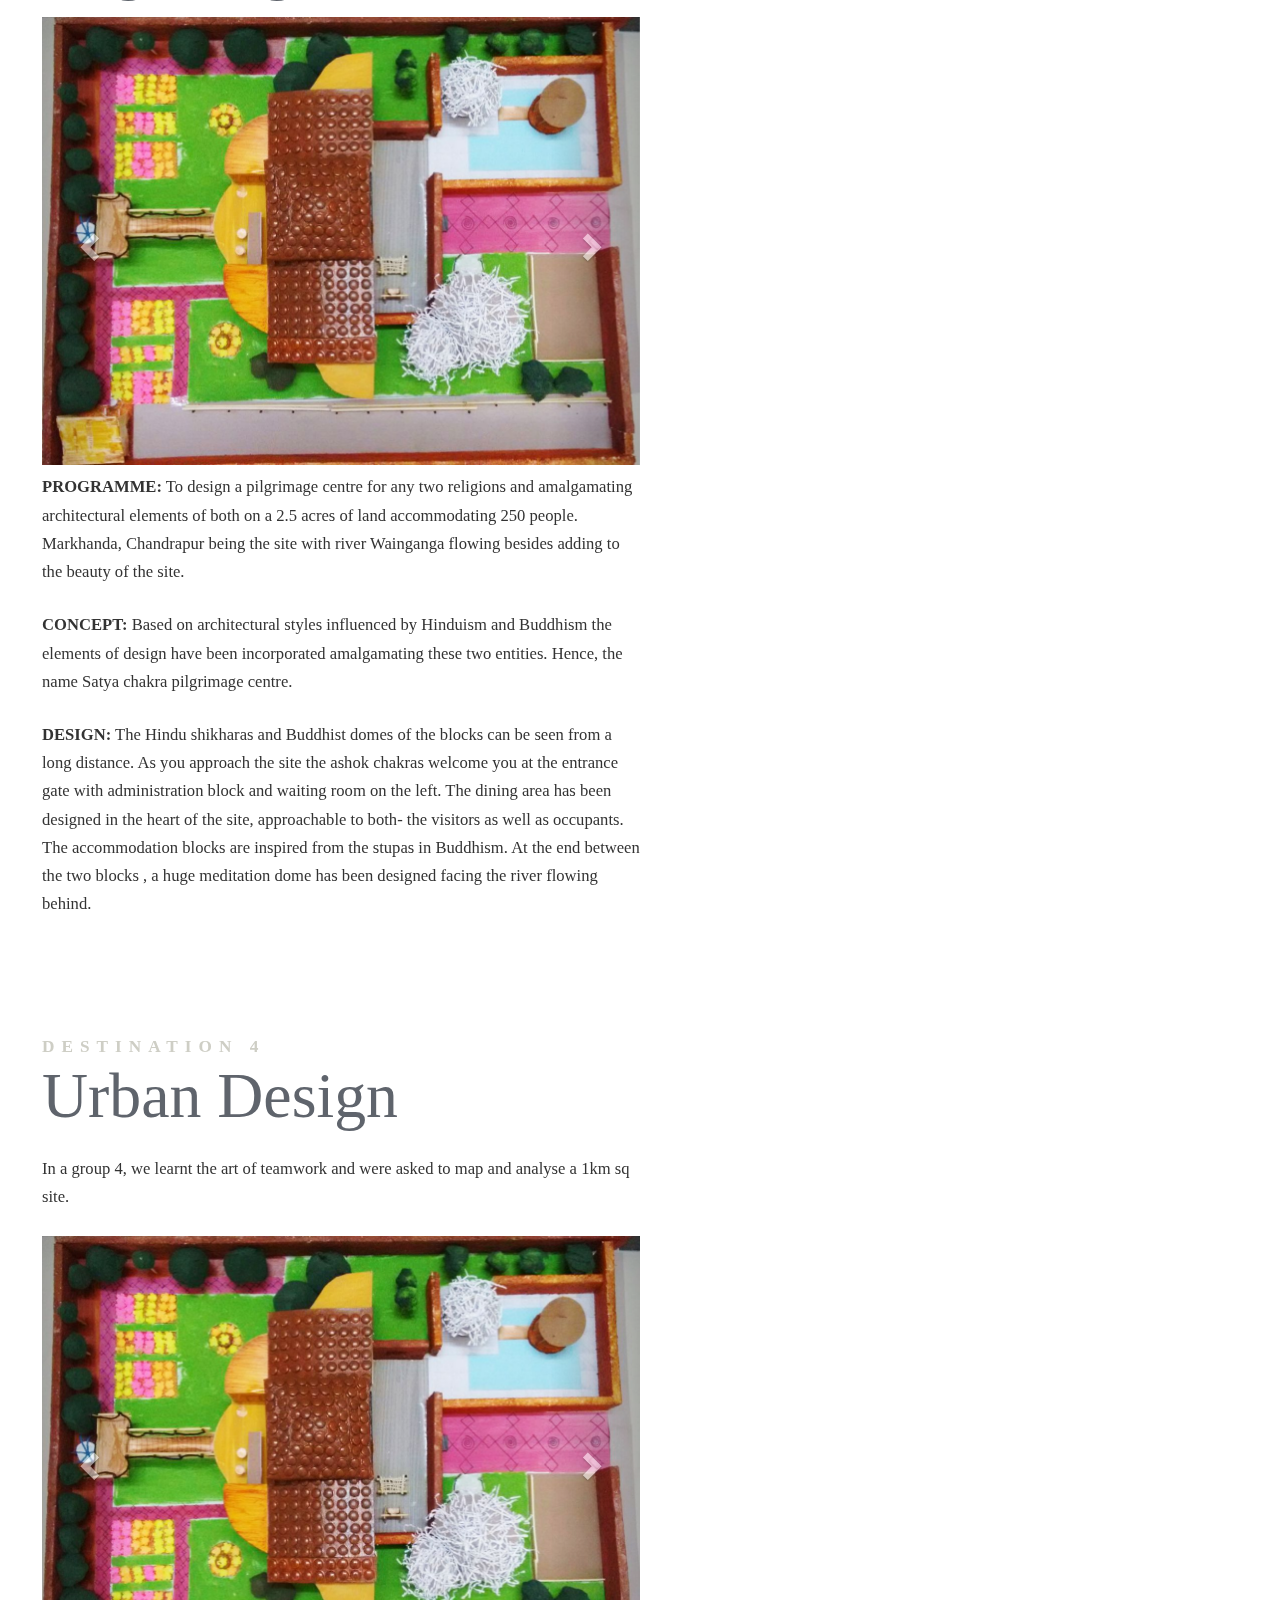
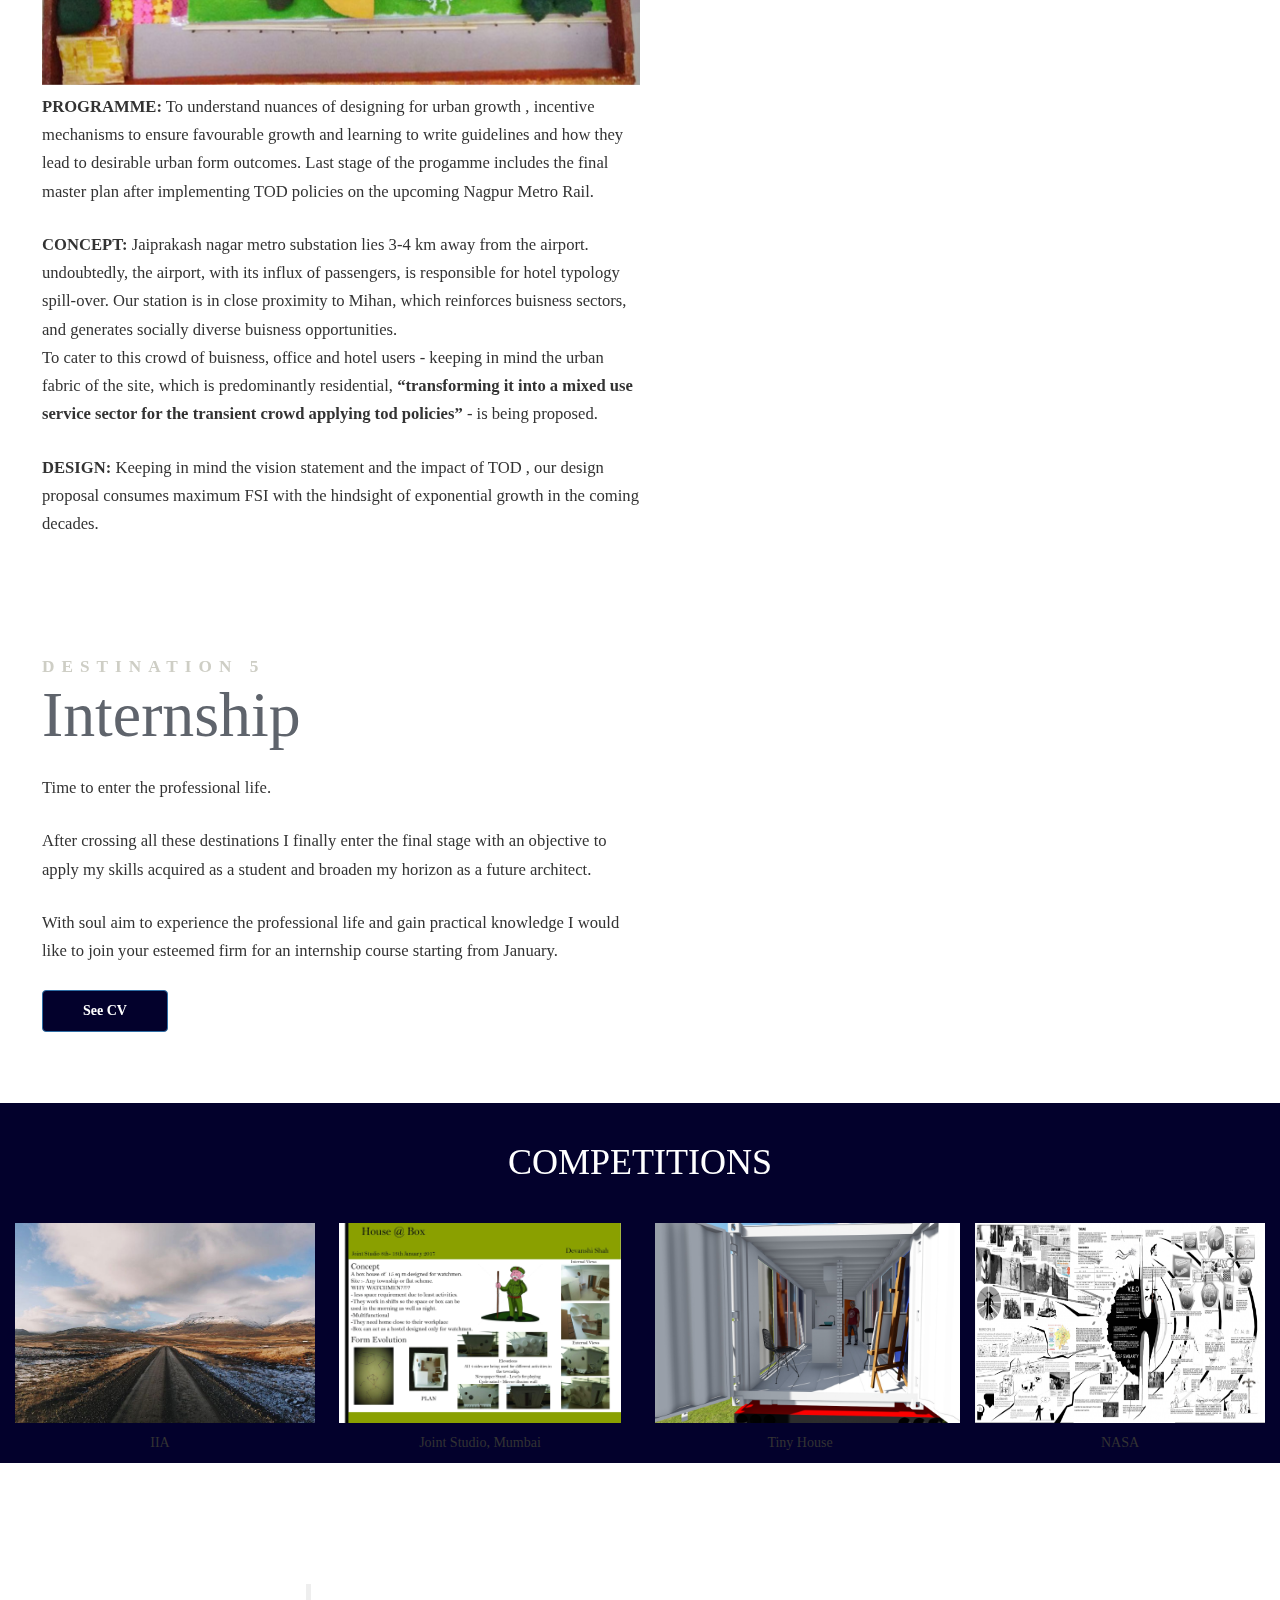
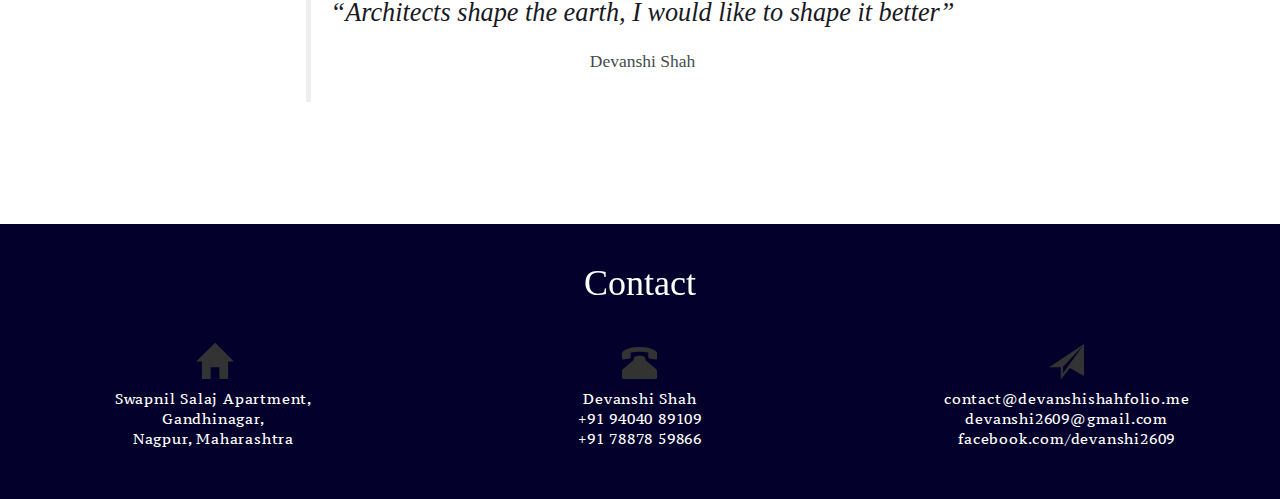
==== commit 9f285244: "destination mismatch sorted" ====
--- a/demo/index.html
+++ b/demo/index.html
@@ -128,20 +128,19 @@
 <body>
 	<div class="main">
 		<header class="codrops-header">
-			<h1 class="header-title"><span class="header-title__main" style="padding-top: 500px;"><br><br><br>Undergraduate Portfolio</span> <span class="header-title__part">Devanshi Shah</span> <span class="header-title__sub">I'm sexy and I know it!</span></h1>
+			<h1 class="header-title"><span class="header-title__main">Undergraduate Portfolio</span> <span class="header-title__part">Devanshi Shah</span> <span class="header-title__sub">Some quote Some quote Some quote</span></h1>
 		</header>
 
 		<div class="skills">
 			<h2>Skills</h2>
 			<div class="bar_group" style="width: 50%; font-size: 16px;">
-				<div class='bar_group__bar thin' style="background-color: #821518;" label='Autocad' show_values='true' tooltip='true' value='75'></div>
-				<div class='bar_group__bar thin' style="background-color: #E92930;" label='Sketch Up' show_values='true' tooltip='true' value='85'></div>
-				<div class='bar_group__bar thin' style="background-color: #96BFF1;" label='Photoshop' show_values='true' tooltip='true' value='70'></div>
-				<div class='bar_group__bar thin' style="background-color: #202053;" label='Revit' show_values='true' tooltip='true' value='60'></div>
-				<div class='bar_group__bar thin' style="background-color: #EB3C00;" label='Microsoft Office' show_values='true' tooltip='true' value='80'></div>
-				<div class='bar_group__bar thin' style="background-color: #96BFF1;" label='Cooking' show_values='true' tooltip='true' value='0'></div>
-				<div class='bar_group__bar thin' style="background-color: #EB3C00; padding-left: 0px;" label='Bullshit' show_values='true' tooltip='true' value='100'></div>
+				<div class='bar_group__bar thin' label='Autocad' show_values='true' tooltip='true' value='75'></div>
+				<div class='bar_group__bar thin' label='Sketch Up' show_values='true' tooltip='true' value='85'></div>
+				<div class='bar_group__bar thin' label='Photoshop' show_values='true' tooltip='true' value='70'></div>
+				<div class='bar_group__bar thin' label='Revit' show_values='true' tooltip='true' value='60'></div>
+				<div class='bar_group__bar thin' label='Microsoft Office' show_values='true' tooltip='true' value='80'></div>
 			</div>
+			<button class="btn btn-primary cv" onclick="showModal('img/cv.jpg')" alt="myCV">See CV</button>
 			<script src="js/bars.js"></script>
 		</div>
 
@@ -151,7 +150,7 @@
 		<!-- Destination 0 -->
 			<section class="js-section" data-zoom-middle="2">
 				<h2><span class="title-up">Destination 0</span><span class="title-down">Dream Home</span></h2>
-					<div id="myCarousel0" class="carousel slide" data-ride="carousel" data-interval="3000">
+				<div id="myCarousel0" class="carousel slide" data-ride="carousel" data-interval="3000">
 					    <div class="carousel-inner">
 					      <div class="item active">
 					        <img class="js-image" src="img/destination/dest0/1-thumb.jpg" alt="Los Angeles" style="width:100%;">
@@ -211,8 +210,7 @@
 		<!-- Destination 1 -->
 			<section class="js-section" data-zoom-start="2">
 				<h2><span class="title-up">Destination 1</span><span class="title-down">Weekend Home</span></h2>
-				
-					<div id="myCarousel1" class="carousel slide" data-ride="carousel" data-interval="3000">
+				<div id="myCarousel1" class="carousel slide" data-ride="carousel" data-interval="3000">
 					    <div class="carousel-inner">
 					      <div class="item active">
 					        <img class="js-image" src="img/destination/dest1/1.jpeg" alt="Los Angeles" style="width:100%;">
@@ -263,13 +261,12 @@
 				<p><strong>CONCEPT:</strong> o understand the context and its characteristics , the family members and their wishes I finally ended up designing a weekend home in a contemporary vernacular style of architecture.
 				Native place, Bhujpur , Kutcch, the space where we created precious childhood memories and learnt all those lessons from a village was the ideal site for my family’s weekend gataway. By knowing all those traditional names from osari to aangan and adding a tinge of the modern generations’ wishes, designed a G+1 building of mud.</p>
 				<p><strong>DESIGN:</strong> TDesigning on the same lines of architecture of Kutch and also being sensitive towards the natural disasters prone in that region ,the mud building was strongly rooted to the ground. The
-				building has 3 bedrooms, a library , common space and kitchen. A deck with pargolas and a bar. Various interesting techniques for insulation were applied. Designed windows and door patterns using the traditional cloth and batik work of kutchh</p>	
+				building has 3 bedrooms, a library , common space and kitchen. A deck with pargolas and a bar. Various interesting techniques for insulation were applied. Designed windows and door patterns using the traditional cloth and batik work of Kutchh</p>	
 			</section>
 
 			<!-- Destination 2  -->
 			<section class="js-section" data-zoom-start="2.5" data-stay="true">
 				<h2><span class="title-up">Destionation 2</span><span class="title-down">Stance Museum</span></h2>
-				
 				<div id="myCarousel2" class="carousel slide" data-ride="carousel" data-interval="3000">
 				    <div class="carousel-inner">
 				      <div class="item active">
@@ -286,6 +283,10 @@
 				    </a>
 				</div>
 
+			</section>
+
+			<!-- Destination 2 -->
+			<section class="js-section" data-zoom-start="1.5">
 				<p><strong>PROGRAMME:</strong> To design a museum or an art gallery based on an Architect’s philosophy.</p>
 				<p><strong>CONCEPT:</strong> Zaha Hadid known for her radical deconstructivist designs , based on her philosophy and principles , Museum of Dance came up. With an idea of preserving various dance forms in the world and exhibiting them in interesting ways the museum stood in the outskirts of the city Nagpur. To
 				match the design of Zaha Hadid in Nagpur’s context was a tedious task.</p>
@@ -293,14 +294,13 @@
 				museum’s form is a stance of a human being with entrance being the Head of the human body and
 				exhibition space being the stance. A two storeyed building with ground floor being cafeteria and
 				exhibition spaces. 1 st floor constitutes of all the management offices and 2 nd floor constitutes of
-				library, souvenir shop and an auditorium. All the floors connected with an escalator.</p>	  
-			</section>
-
-			
+				library, souvenir shop and an auditorium. All the floors connected with an escalator.</p>
+				
+			</section>
+
 			<!-- Destination 3 -->
 			<section class="js-section" data-zoom-start="1.5">
 				<h2><span class="title-up">Destination 3</span><span class="title-down">Pilgrimage Center</span></h2>
-				
 				<div id="myCarousel3" class="carousel slide" data-ride="carousel" data-interval="3000">
 				    <div class="carousel-inner">
 				      <div class="item active">
@@ -322,7 +322,7 @@
 				<p><strong>CONCEPT:</strong> Based on architectural styles influenced by Hinduism and Buddhism the elements of
 				design have been incorporated amalgamating these two entities. Hence, the name Satya chakra pilgrimage centre.</p>
 				<p><strong>DESIGN:</strong> The Hindu shikharas and Buddhist domes of the blocks can be seen from a long distance. As you approach the site the ashok chakras welcome you at the entrance gate with administration
-				block and waiting room on the left. The dining area has been designed in the heart of the site, approachable to both- the visitors as well as occupants. The accommodation blocks are inspired from the stupas in Buddhism. At the end between the two blocks , a huge meditation dome has been designed facing the river flowing behind.</p>	  
+				block and waiting room on the left. The dining area has been designed in the heart of the site, approachable to both- the visitors as well as occupants. The accommodation blocks are inspired from the stupas in Buddhism. At the end between the two blocks , a huge meditation dome has been designed facing the river flowing behind.</p>
 			</section>
 
 			<!-- Destination 4 -->
@@ -415,7 +415,7 @@
 	</section>
 
 		<div class="intro">
-			<blockquote><em>“The life you experience is your own unique interpretation of what it means to be alive”</em><span>Unknown</span></blockquote>
+			<blockquote><em>“Architects shape the earth, I would like to shape it better”</em><span>Devanshi Shah</span></blockquote>
 		</div>
 
 		<section class="competition">
@@ -468,10 +468,10 @@
 		}
 	}
 
-	// $('.modal-content').click(function() {
-	// 	var src = this.src.split("demo/");
-	// 	window.location.href="hihi.html?image=" + (src[1]);
-	// });
+	$('.modal-content').click(function() {
+		var src = this.src.split("demo/");
+		window.location.href="hihi.html?image=" + (src[1]);
+	});
 
 	</script>
 	<script src="../dist/app.js"></script>
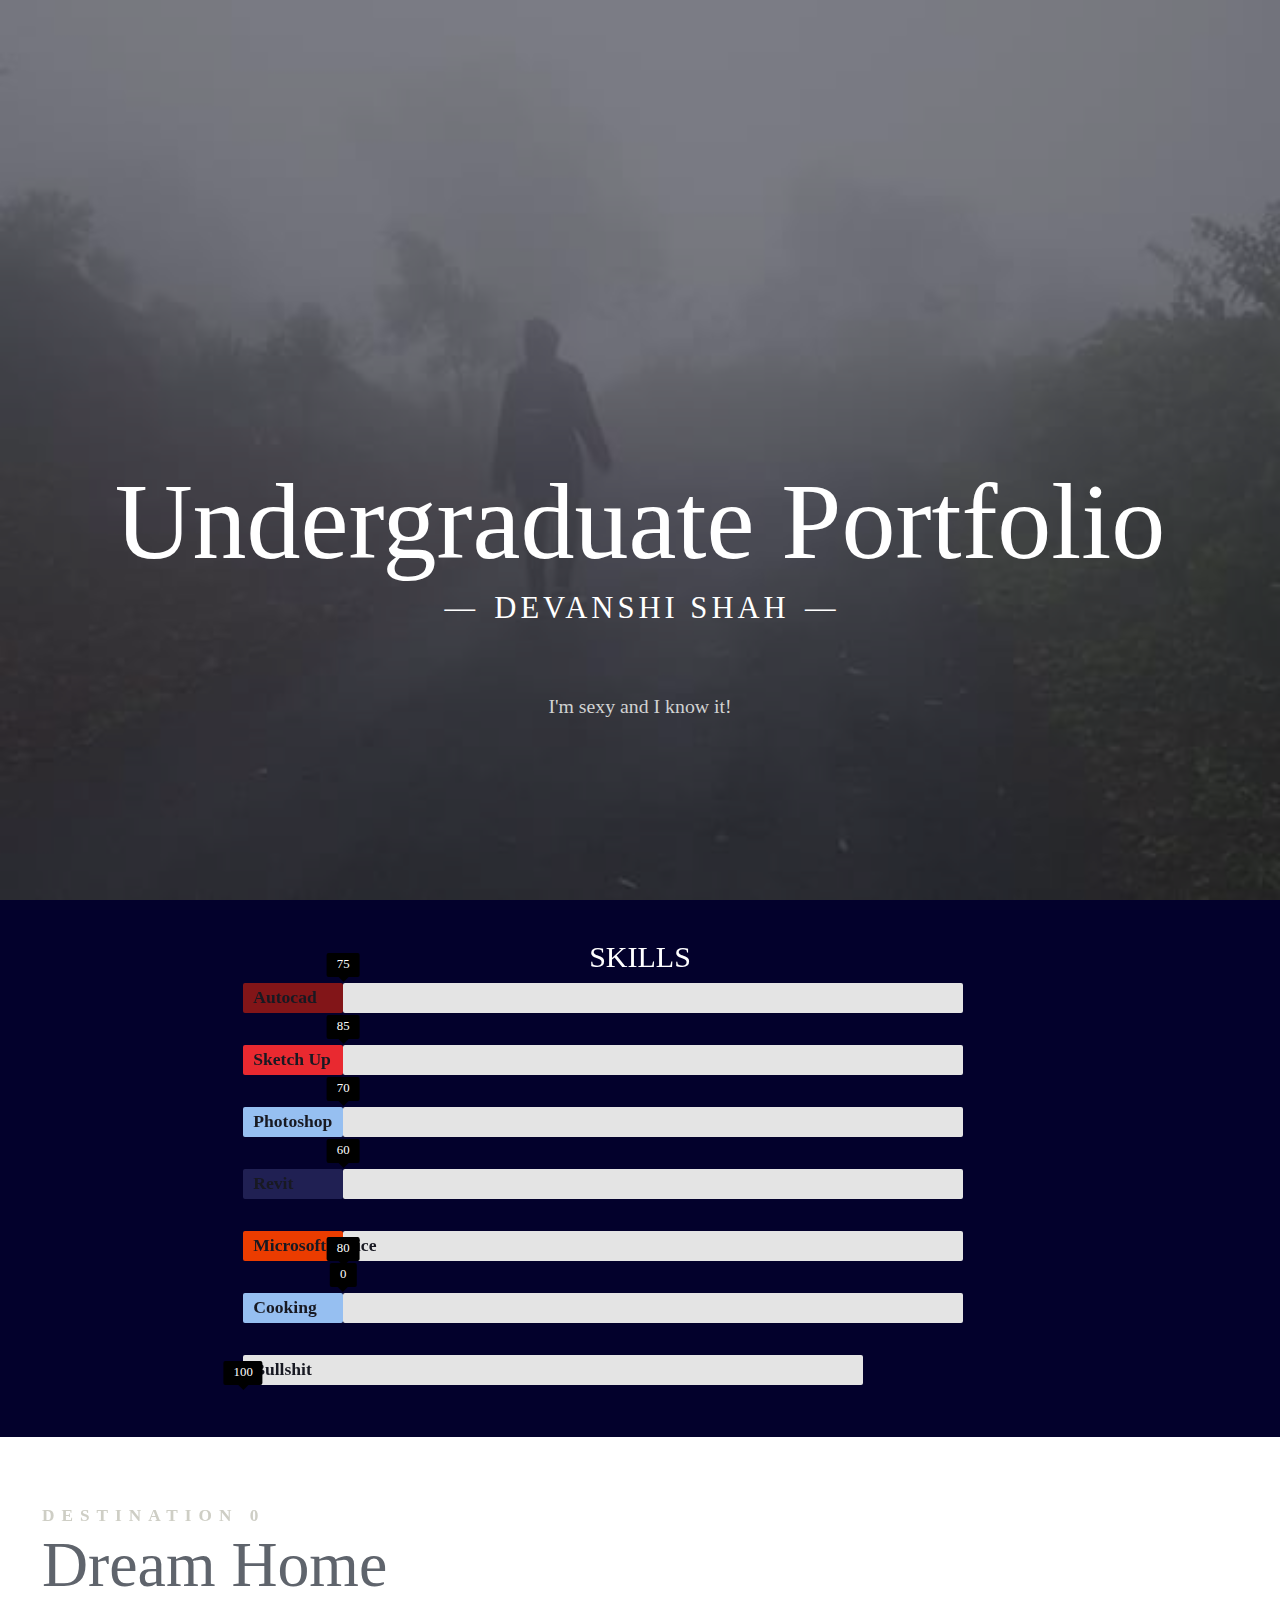
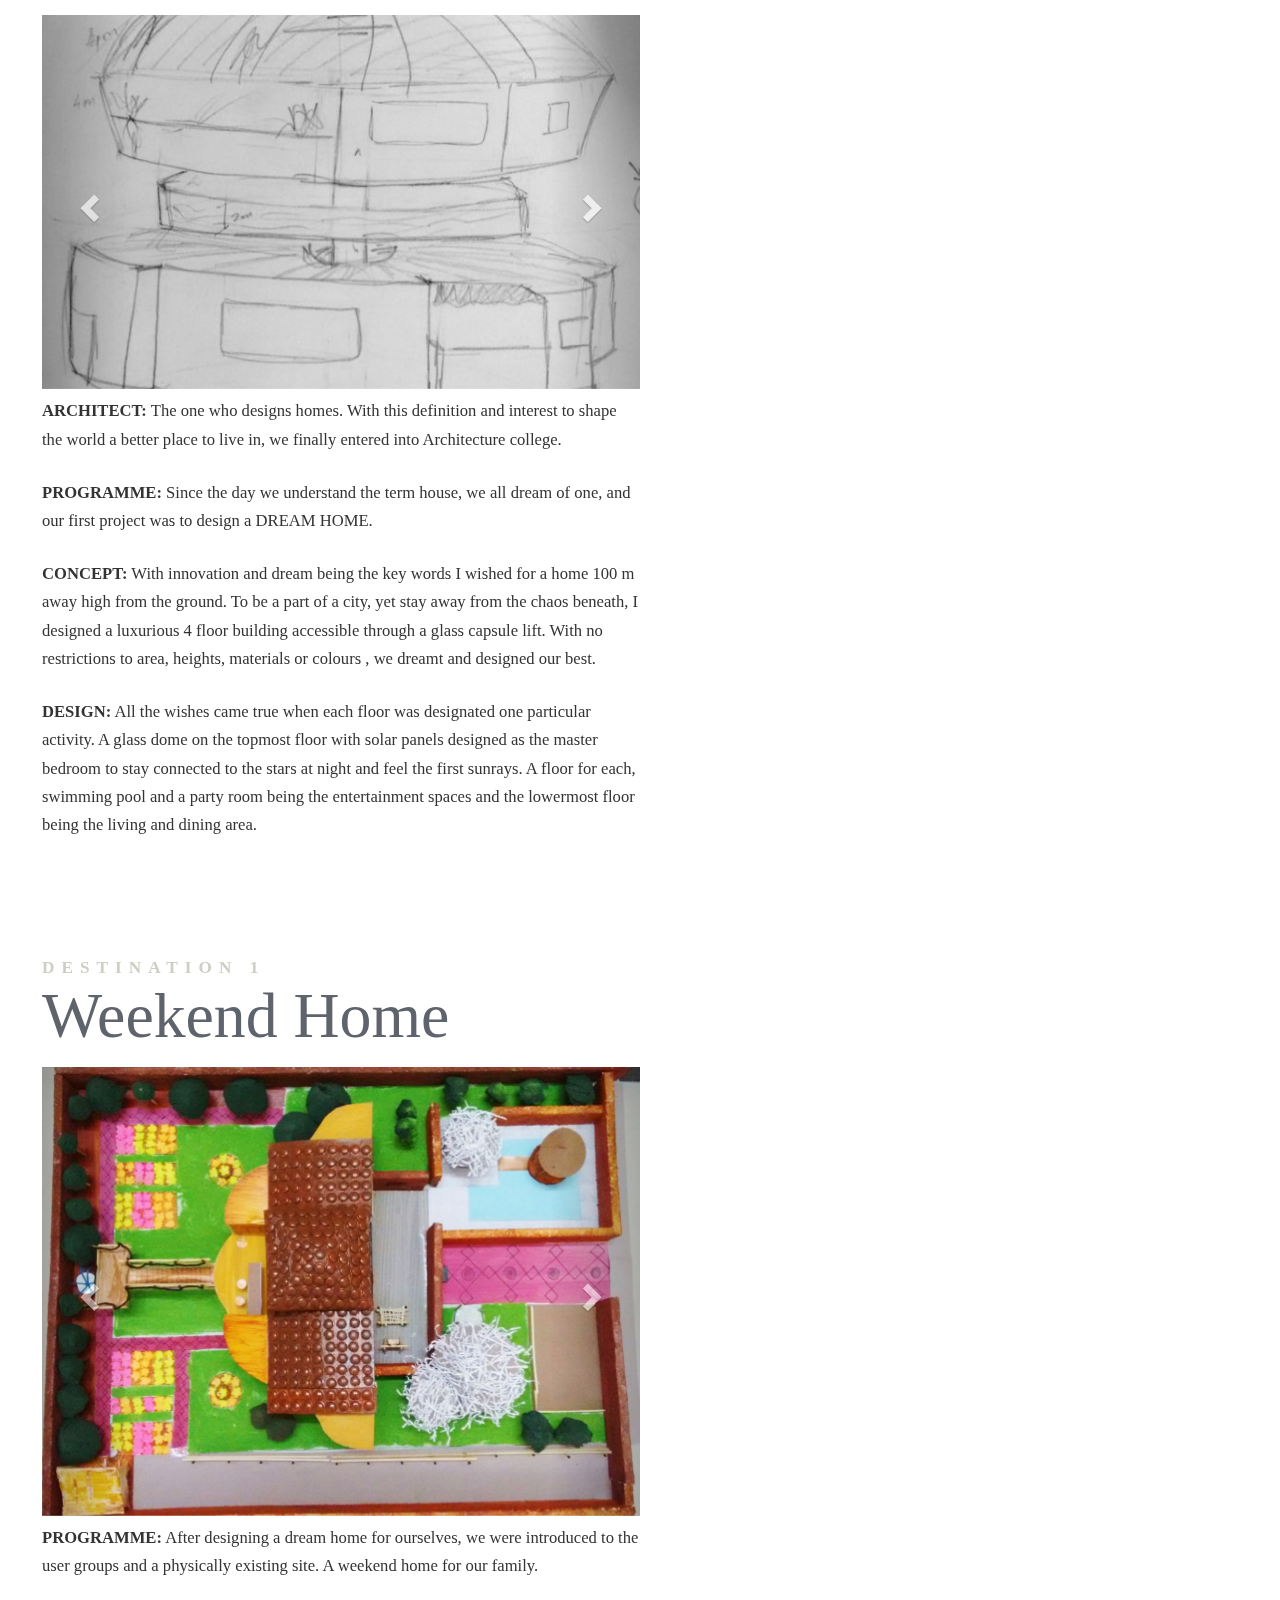
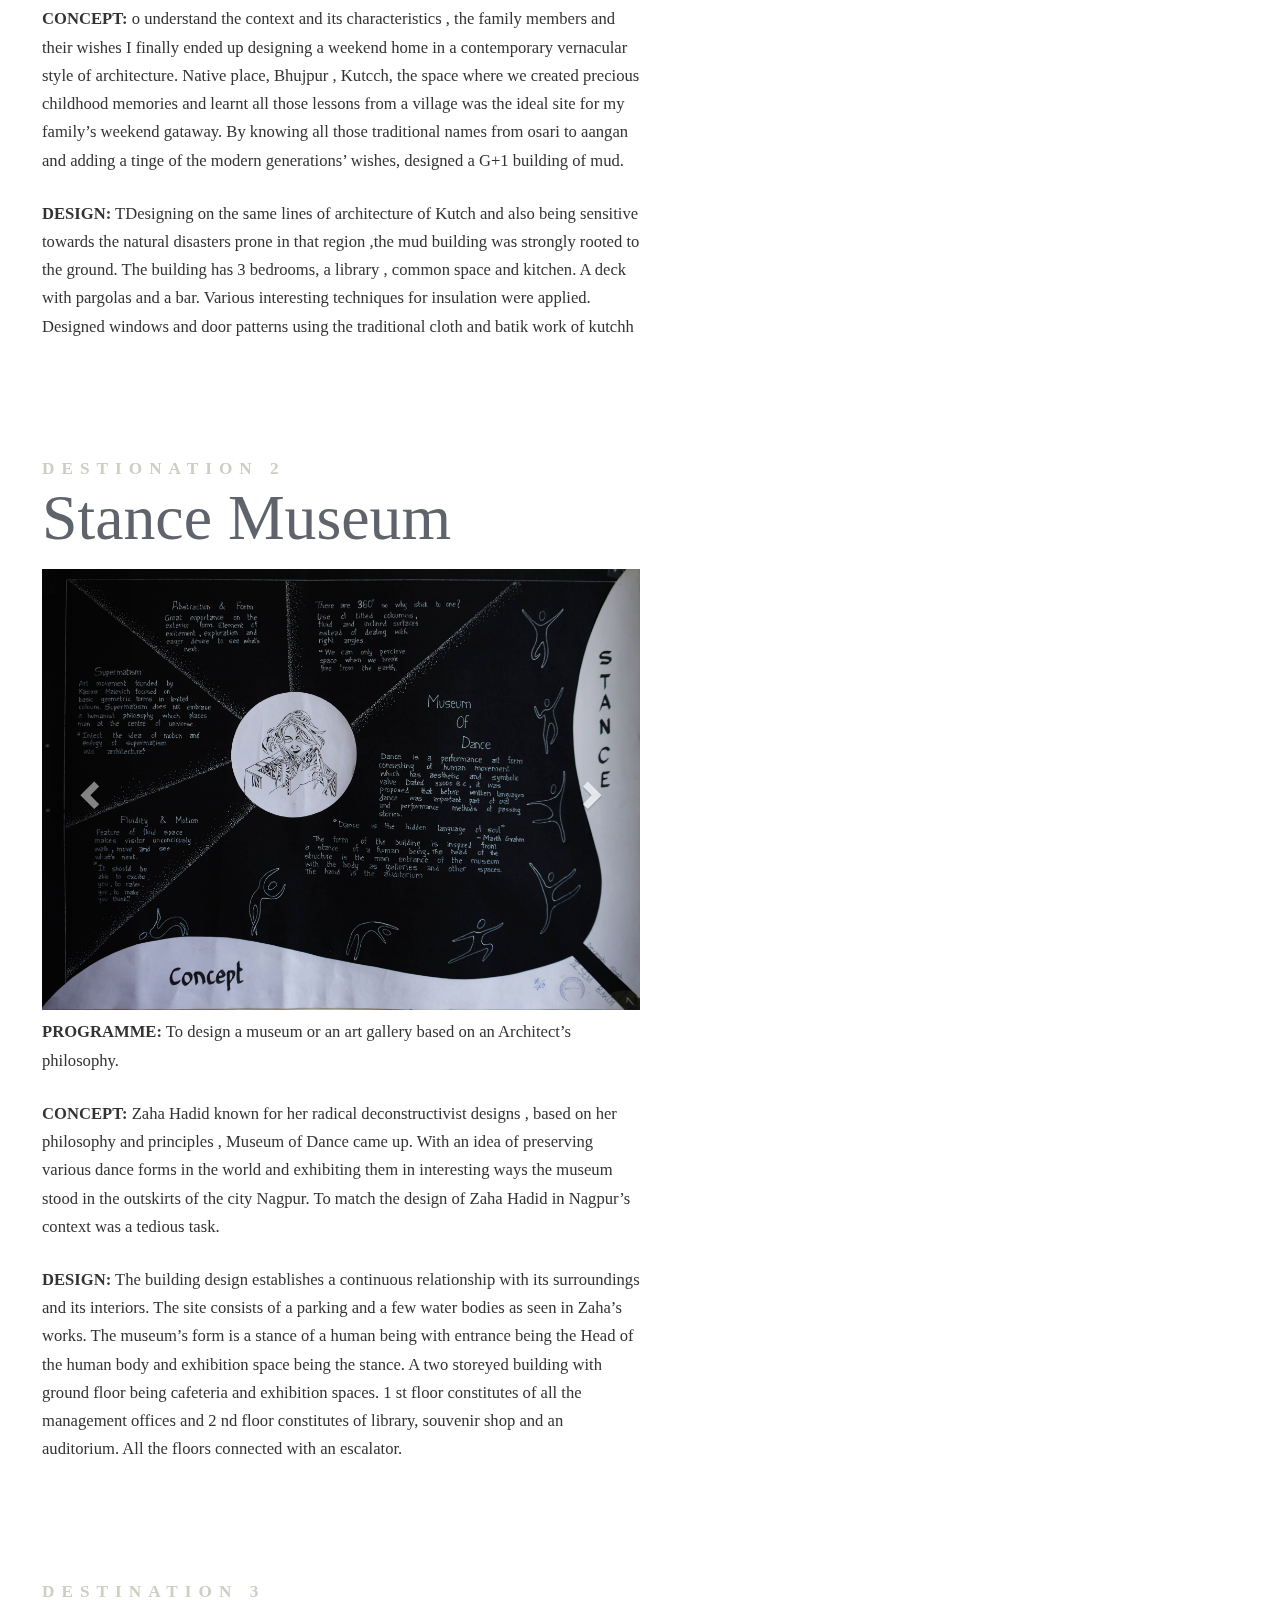
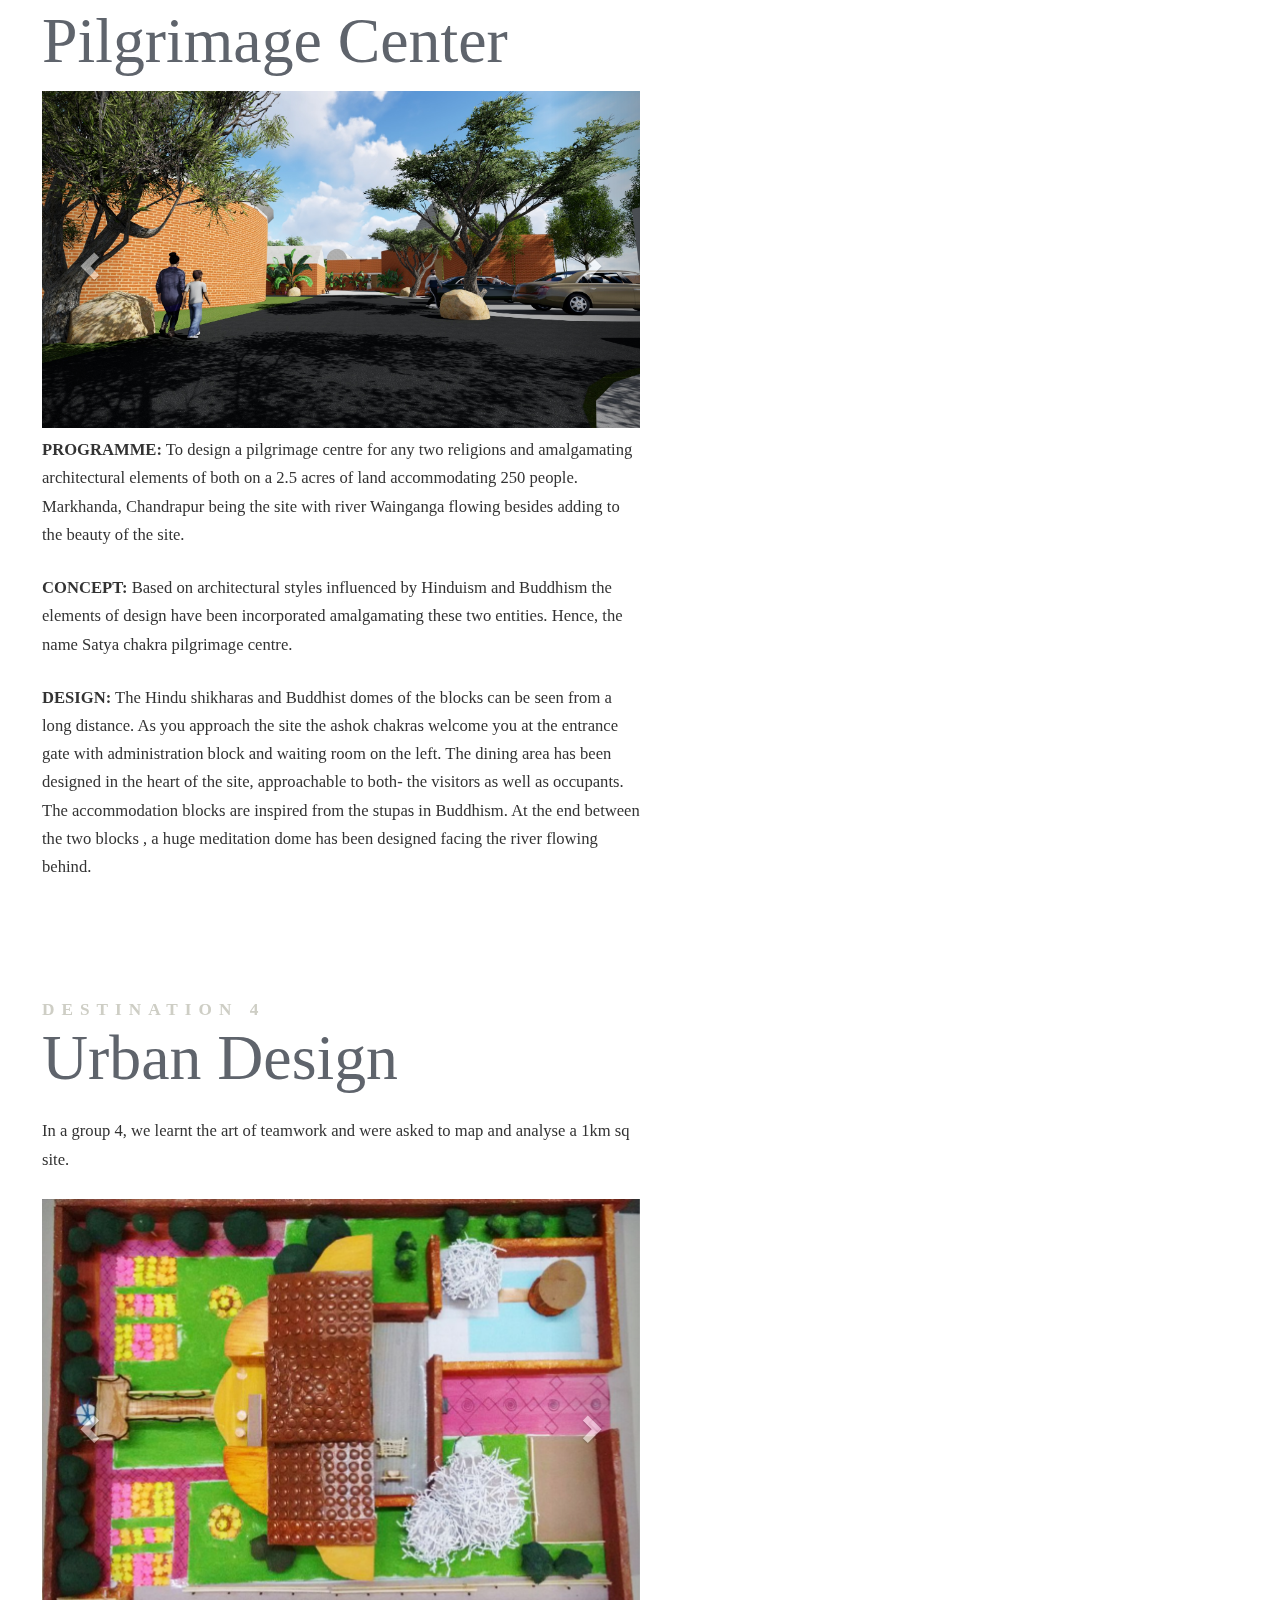
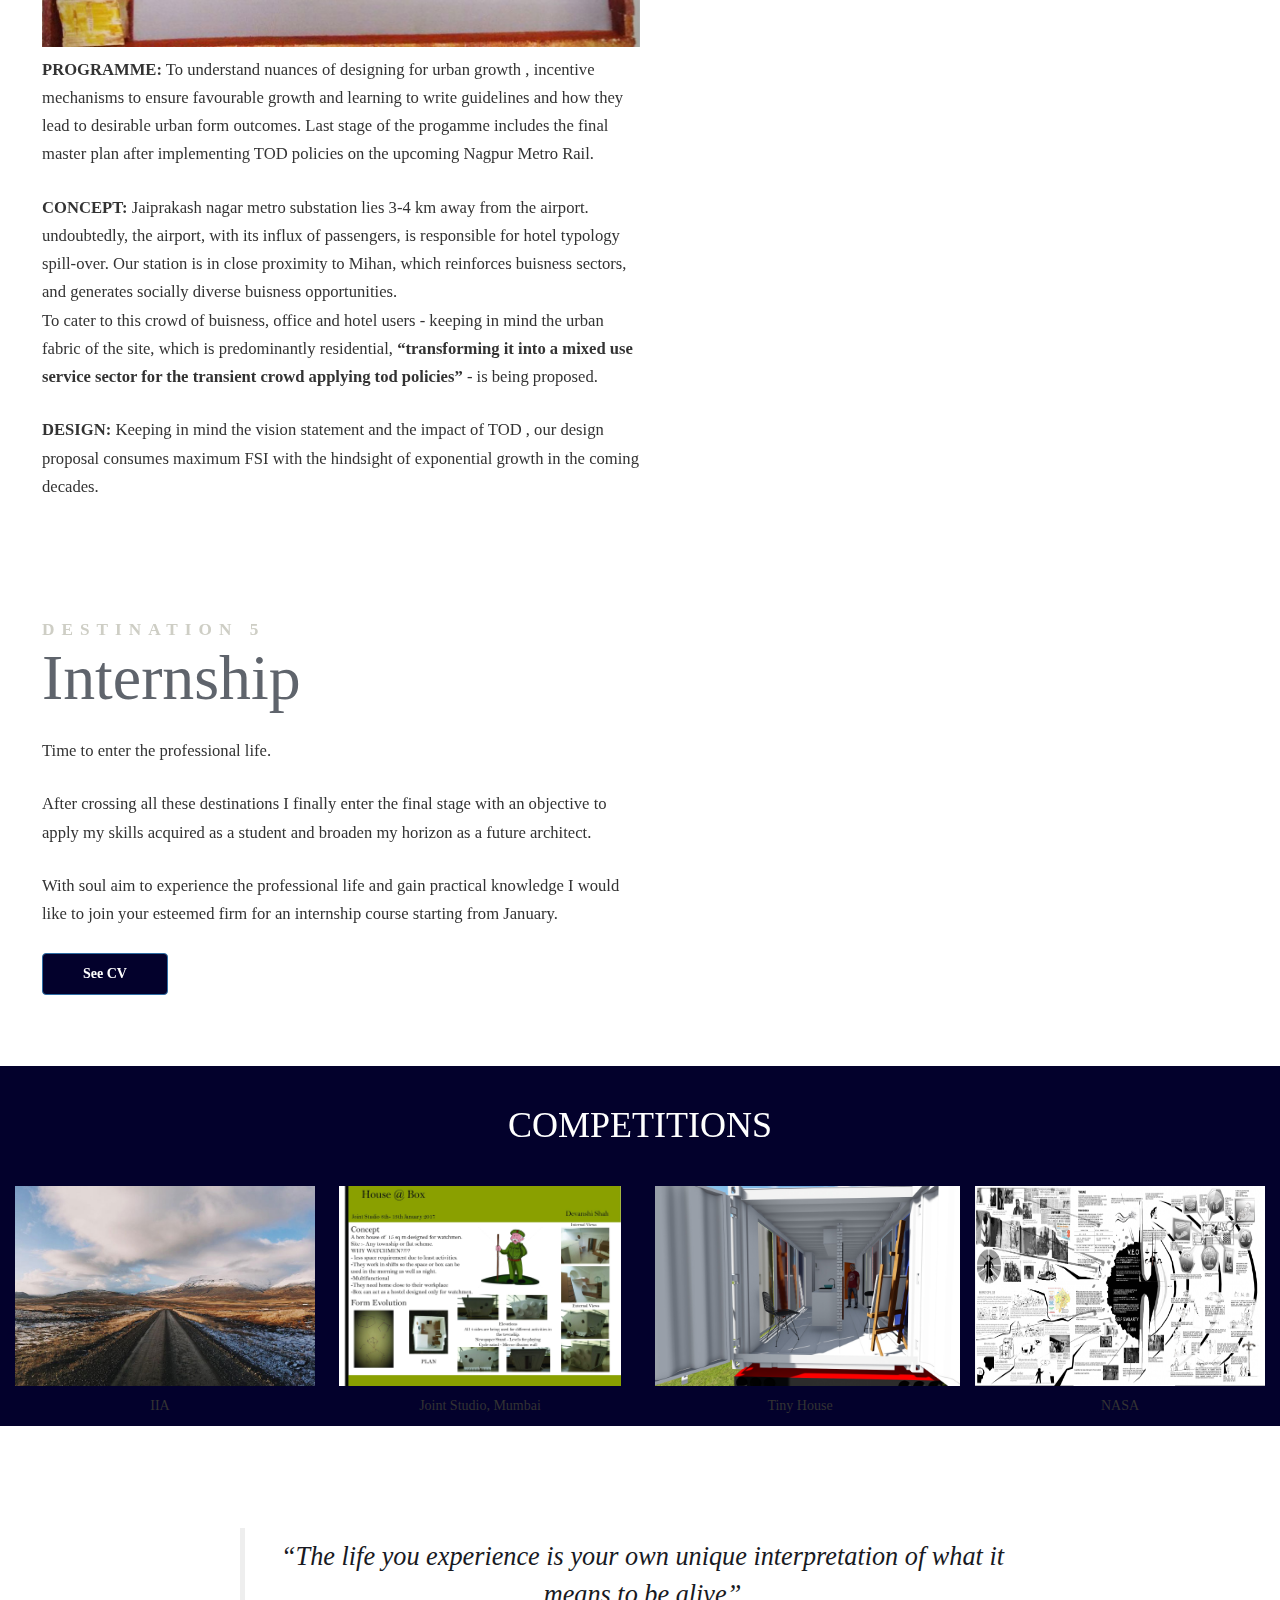
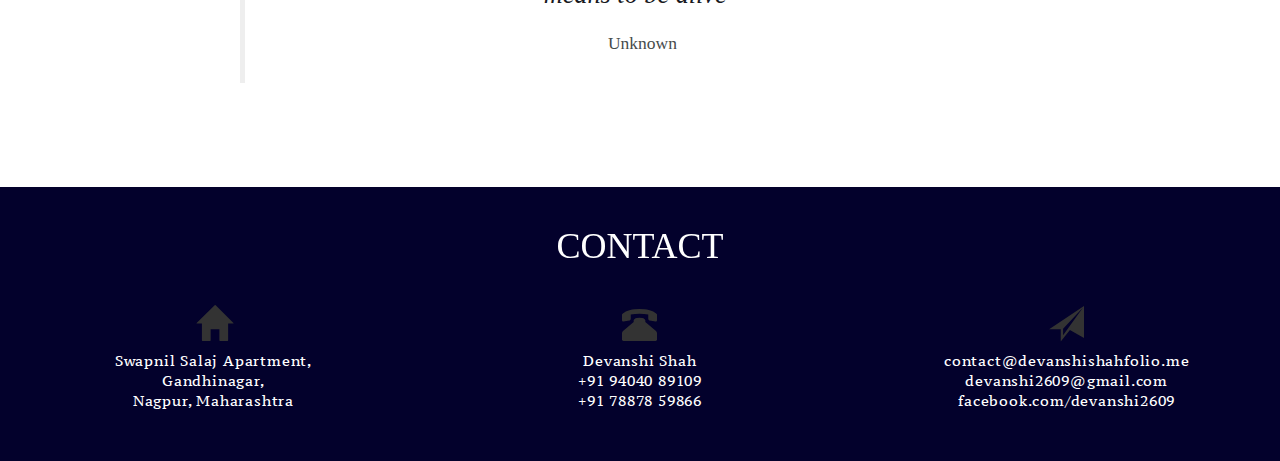
==== commit 05458e16: "dest2, 3 added:" ====
--- a/demo/index.html
+++ b/demo/index.html
@@ -128,19 +128,20 @@
 <body>
 	<div class="main">
 		<header class="codrops-header">
-			<h1 class="header-title"><span class="header-title__main">Undergraduate Portfolio</span> <span class="header-title__part">Devanshi Shah</span> <span class="header-title__sub">Some quote Some quote Some quote</span></h1>
+			<h1 class="header-title"><span class="header-title__main" style="padding-top: 500px;"><br><br><br>Undergraduate Portfolio</span> <span class="header-title__part">Devanshi Shah</span> <span class="header-title__sub">I'm sexy and I know it!</span></h1>
 		</header>
 
 		<div class="skills">
-			<h2>Skills</h2>
+			<h2>SKILLS</h2>
 			<div class="bar_group" style="width: 50%; font-size: 16px;">
-				<div class='bar_group__bar thin' label='Autocad' show_values='true' tooltip='true' value='75'></div>
-				<div class='bar_group__bar thin' label='Sketch Up' show_values='true' tooltip='true' value='85'></div>
-				<div class='bar_group__bar thin' label='Photoshop' show_values='true' tooltip='true' value='70'></div>
-				<div class='bar_group__bar thin' label='Revit' show_values='true' tooltip='true' value='60'></div>
-				<div class='bar_group__bar thin' label='Microsoft Office' show_values='true' tooltip='true' value='80'></div>
+				<div class='bar_group__bar thin' style="background-color: #821518;" label='Autocad' show_values='true' tooltip='true' value='75'></div>
+				<div class='bar_group__bar thin' style="background-color: #E92930;" label='Sketch Up' show_values='true' tooltip='true' value='85'></div>
+				<div class='bar_group__bar thin' style="background-color: #96BFF1;" label='Photoshop' show_values='true' tooltip='true' value='70'></div>
+				<div class='bar_group__bar thin' style="background-color: #202053;" label='Revit' show_values='true' tooltip='true' value='60'></div>
+				<div class='bar_group__bar thin' style="background-color: #EB3C00;" label='Microsoft Office' show_values='true' tooltip='true' value='80'></div>
+				<div class='bar_group__bar thin' style="background-color: #96BFF1;" label='Cooking' show_values='true' tooltip='true' value='0'></div>
+				<div class='bar_group__bar thin' style="background-color: #EB3C00; padding-left: 0px;" label='Bullshit' show_values='true' tooltip='true' value='100'></div>
 			</div>
-			<button class="btn btn-primary cv" onclick="showModal('img/cv.jpg')" alt="myCV">See CV</button>
 			<script src="js/bars.js"></script>
 		</div>
 
@@ -150,7 +151,7 @@
 		<!-- Destination 0 -->
 			<section class="js-section" data-zoom-middle="2">
 				<h2><span class="title-up">Destination 0</span><span class="title-down">Dream Home</span></h2>
-				<div id="myCarousel0" class="carousel slide" data-ride="carousel" data-interval="3000">
+					<div id="myCarousel0" class="carousel slide" data-ride="carousel" data-interval="3000">
 					    <div class="carousel-inner">
 					      <div class="item active">
 					        <img class="js-image" src="img/destination/dest0/1-thumb.jpg" alt="Los Angeles" style="width:100%;">
@@ -210,7 +211,8 @@
 		<!-- Destination 1 -->
 			<section class="js-section" data-zoom-start="2">
 				<h2><span class="title-up">Destination 1</span><span class="title-down">Weekend Home</span></h2>
-				<div id="myCarousel1" class="carousel slide" data-ride="carousel" data-interval="3000">
+				
+					<div id="myCarousel1" class="carousel slide" data-ride="carousel" data-interval="3000">
 					    <div class="carousel-inner">
 					      <div class="item active">
 					        <img class="js-image" src="img/destination/dest1/1.jpeg" alt="Los Angeles" style="width:100%;">
@@ -261,17 +263,50 @@
 				<p><strong>CONCEPT:</strong> o understand the context and its characteristics , the family members and their wishes I finally ended up designing a weekend home in a contemporary vernacular style of architecture.
 				Native place, Bhujpur , Kutcch, the space where we created precious childhood memories and learnt all those lessons from a village was the ideal site for my family’s weekend gataway. By knowing all those traditional names from osari to aangan and adding a tinge of the modern generations’ wishes, designed a G+1 building of mud.</p>
 				<p><strong>DESIGN:</strong> TDesigning on the same lines of architecture of Kutch and also being sensitive towards the natural disasters prone in that region ,the mud building was strongly rooted to the ground. The
-				building has 3 bedrooms, a library , common space and kitchen. A deck with pargolas and a bar. Various interesting techniques for insulation were applied. Designed windows and door patterns using the traditional cloth and batik work of Kutchh</p>	
+				building has 3 bedrooms, a library , common space and kitchen. A deck with pargolas and a bar. Various interesting techniques for insulation were applied. Designed windows and door patterns using the traditional cloth and batik work of kutchh</p>	
 			</section>
 
 			<!-- Destination 2  -->
 			<section class="js-section" data-zoom-start="2.5" data-stay="true">
 				<h2><span class="title-up">Destionation 2</span><span class="title-down">Stance Museum</span></h2>
+				
 				<div id="myCarousel2" class="carousel slide" data-ride="carousel" data-interval="3000">
 				    <div class="carousel-inner">
 				      <div class="item active">
-				        <img class="js-image" src="img/destination/dest1/1.jpeg" alt="New york" style="width:100%;">
-				      </div>
+					        <img class="js-image" src="img/destination/dest2/1.jpg" alt="Los Angeles" style="width:100%;">
+					      </div>
+
+					      <div class="item">
+					        <img class="js-image" src="img/destination/dest2/2.jpg" alt="Chicago" style="width:100%;">
+					      </div>
+					    
+					      <div class="item">
+					        <img class="js-image" src="img/destination/dest2/3.jpg" alt="New york" style="width:100%;">
+					      </div>
+
+					      <div class="item">
+					        <img class="js-image" src="img/destination/dest2/4.jpg" alt="New york" style="width:100%;">
+					      </div>
+
+					      <div class="item">
+					        <img class="js-image" src="img/destination/dest2/5.jpg" alt="New york" style="width:100%;">
+					      </div>
+
+					      <div class="item">
+					        <img class="js-image" src="img/destination/dest2/6.jpg" alt="New york" style="width:100%;">
+					      </div>
+
+					      <div class="item">
+					        <img class="js-image" src="img/destination/dest2/7.jpg" alt="New york" style="width:100%;">
+					      </div>
+
+					      <div class="item">
+					        <img class="js-image" src="img/destination/dest2/8.jpg" alt="New york" style="width:100%;">
+					      </div>
+
+					      <div class="item">
+					        <img class="js-image" src="img/destination/dest2/9.jpg" alt="New york" style="width:100%;">
+					      </div>
 				    </div>
 
 				    <!-- Left and right controls -->
@@ -282,11 +317,8 @@
 				      <span class="glyphicon glyphicon-chevron-right"></span>
 				    </a>
 				</div>
-
-			</section>
-
-			<!-- Destination 2 -->
-			<section class="js-section" data-zoom-start="1.5">
+				</section>
+				<section class="js-section" data-zoom-start="1.5">
 				<p><strong>PROGRAMME:</strong> To design a museum or an art gallery based on an Architect’s philosophy.</p>
 				<p><strong>CONCEPT:</strong> Zaha Hadid known for her radical deconstructivist designs , based on her philosophy and principles , Museum of Dance came up. With an idea of preserving various dance forms in the world and exhibiting them in interesting ways the museum stood in the outskirts of the city Nagpur. To
 				match the design of Zaha Hadid in Nagpur’s context was a tedious task.</p>
@@ -294,18 +326,63 @@
 				museum’s form is a stance of a human being with entrance being the Head of the human body and
 				exhibition space being the stance. A two storeyed building with ground floor being cafeteria and
 				exhibition spaces. 1 st floor constitutes of all the management offices and 2 nd floor constitutes of
-				library, souvenir shop and an auditorium. All the floors connected with an escalator.</p>
-				
+				library, souvenir shop and an auditorium. All the floors connected with an escalator.</p>	  
 			</section>
 
+			
 			<!-- Destination 3 -->
 			<section class="js-section" data-zoom-start="1.5">
 				<h2><span class="title-up">Destination 3</span><span class="title-down">Pilgrimage Center</span></h2>
+				
 				<div id="myCarousel3" class="carousel slide" data-ride="carousel" data-interval="3000">
 				    <div class="carousel-inner">
 				      <div class="item active">
-				        <img class="js-image" src="img/destination/dest1/1.jpeg" alt="New york" style="width:100%;">
-				      </div>
+					        <img class="js-image" src="img/destination/dest3/1.jpg" alt="Los Angeles" style="width:100%;">
+					      </div>
+
+					      <div class="item">
+					        <img class="js-image" src="img/destination/dest3/2.jpg" alt="Chicago" style="width:100%;">
+					      </div>
+					    
+					      <div class="item">
+					        <img class="js-image" src="img/destination/dest3/3.jpg" alt="New york" style="width:100%;">
+					      </div>
+
+					      <div class="item">
+					        <img class="js-image" src="img/destination/dest3/4.jpg" alt="New york" style="width:100%;">
+					      </div>
+
+					      <div class="item">
+					        <img class="js-image" src="img/destination/dest3/5.jpg" alt="New york" style="width:100%;">
+					      </div>
+
+					      <div class="item">
+					        <img class="js-image" src="img/destination/dest3/6.jpg" alt="New york" style="width:100%;">
+					      </div>
+
+					      <div class="item">
+					        <img class="js-image" src="img/destination/dest3/7.jpg" alt="New york" style="width:100%;">
+					      </div>
+
+					      <div class="item">
+					        <img class="js-image" src="img/destination/dest3/8.jpg" alt="New york" style="width:100%;">
+					      </div>
+
+					      <div class="item">
+					        <img class="js-image" src="img/destination/dest3/9.jpg" alt="New york" style="width:100%;">
+					      </div>
+
+					      <div class="item">
+					        <img class="js-image" src="img/destination/dest3/10.jpg" alt="New york" style="width:100%;">
+					      </div>
+
+					      <div class="item">
+					        <img class="js-image" src="img/destination/dest3/11.jpg" alt="New york" style="width:100%;">
+					      </div>
+
+					      <div class="item">
+					        <img class="js-image" src="img/destination/dest3/12.jpg" alt="New york" style="width:100%;">
+					      </div>
 				    </div>
 
 				    <!-- Left and right controls -->
@@ -322,7 +399,7 @@
 				<p><strong>CONCEPT:</strong> Based on architectural styles influenced by Hinduism and Buddhism the elements of
 				design have been incorporated amalgamating these two entities. Hence, the name Satya chakra pilgrimage centre.</p>
 				<p><strong>DESIGN:</strong> The Hindu shikharas and Buddhist domes of the blocks can be seen from a long distance. As you approach the site the ashok chakras welcome you at the entrance gate with administration
-				block and waiting room on the left. The dining area has been designed in the heart of the site, approachable to both- the visitors as well as occupants. The accommodation blocks are inspired from the stupas in Buddhism. At the end between the two blocks , a huge meditation dome has been designed facing the river flowing behind.</p>
+				block and waiting room on the left. The dining area has been designed in the heart of the site, approachable to both- the visitors as well as occupants. The accommodation blocks are inspired from the stupas in Buddhism. At the end between the two blocks , a huge meditation dome has been designed facing the river flowing behind.</p>	  
 			</section>
 
 			<!-- Destination 4 -->
@@ -415,12 +492,12 @@
 	</section>
 
 		<div class="intro">
-			<blockquote><em>“Architects shape the earth, I would like to shape it better”</em><span>Devanshi Shah</span></blockquote>
+			<blockquote><em>“The life you experience is your own unique interpretation of what it means to be alive”</em><span>Unknown</span></blockquote>
 		</div>
 
 		<section class="competition">
 			<div class="contact">
-			<h1>Contact</h1>
+			<h1>CONTACT</h1>
 			<div class="col-md-4 indivCompetition">
 				<span class="glyphicon glyphicon-home"></span><p>Swapnil Salaj Apartment, <br> Gandhinagar, <br> Nagpur, Maharashtra</p>
 			</div>
@@ -468,10 +545,10 @@
 		}
 	}
 
-	$('.modal-content').click(function() {
-		var src = this.src.split("demo/");
-		window.location.href="hihi.html?image=" + (src[1]);
-	});
+	// $('.modal-content').click(function() {
+	// 	var src = this.src.split("demo/");
+	// 	window.location.href="hihi.html?image=" + (src[1]);
+	// });
 
 	</script>
 	<script src="../dist/app.js"></script>
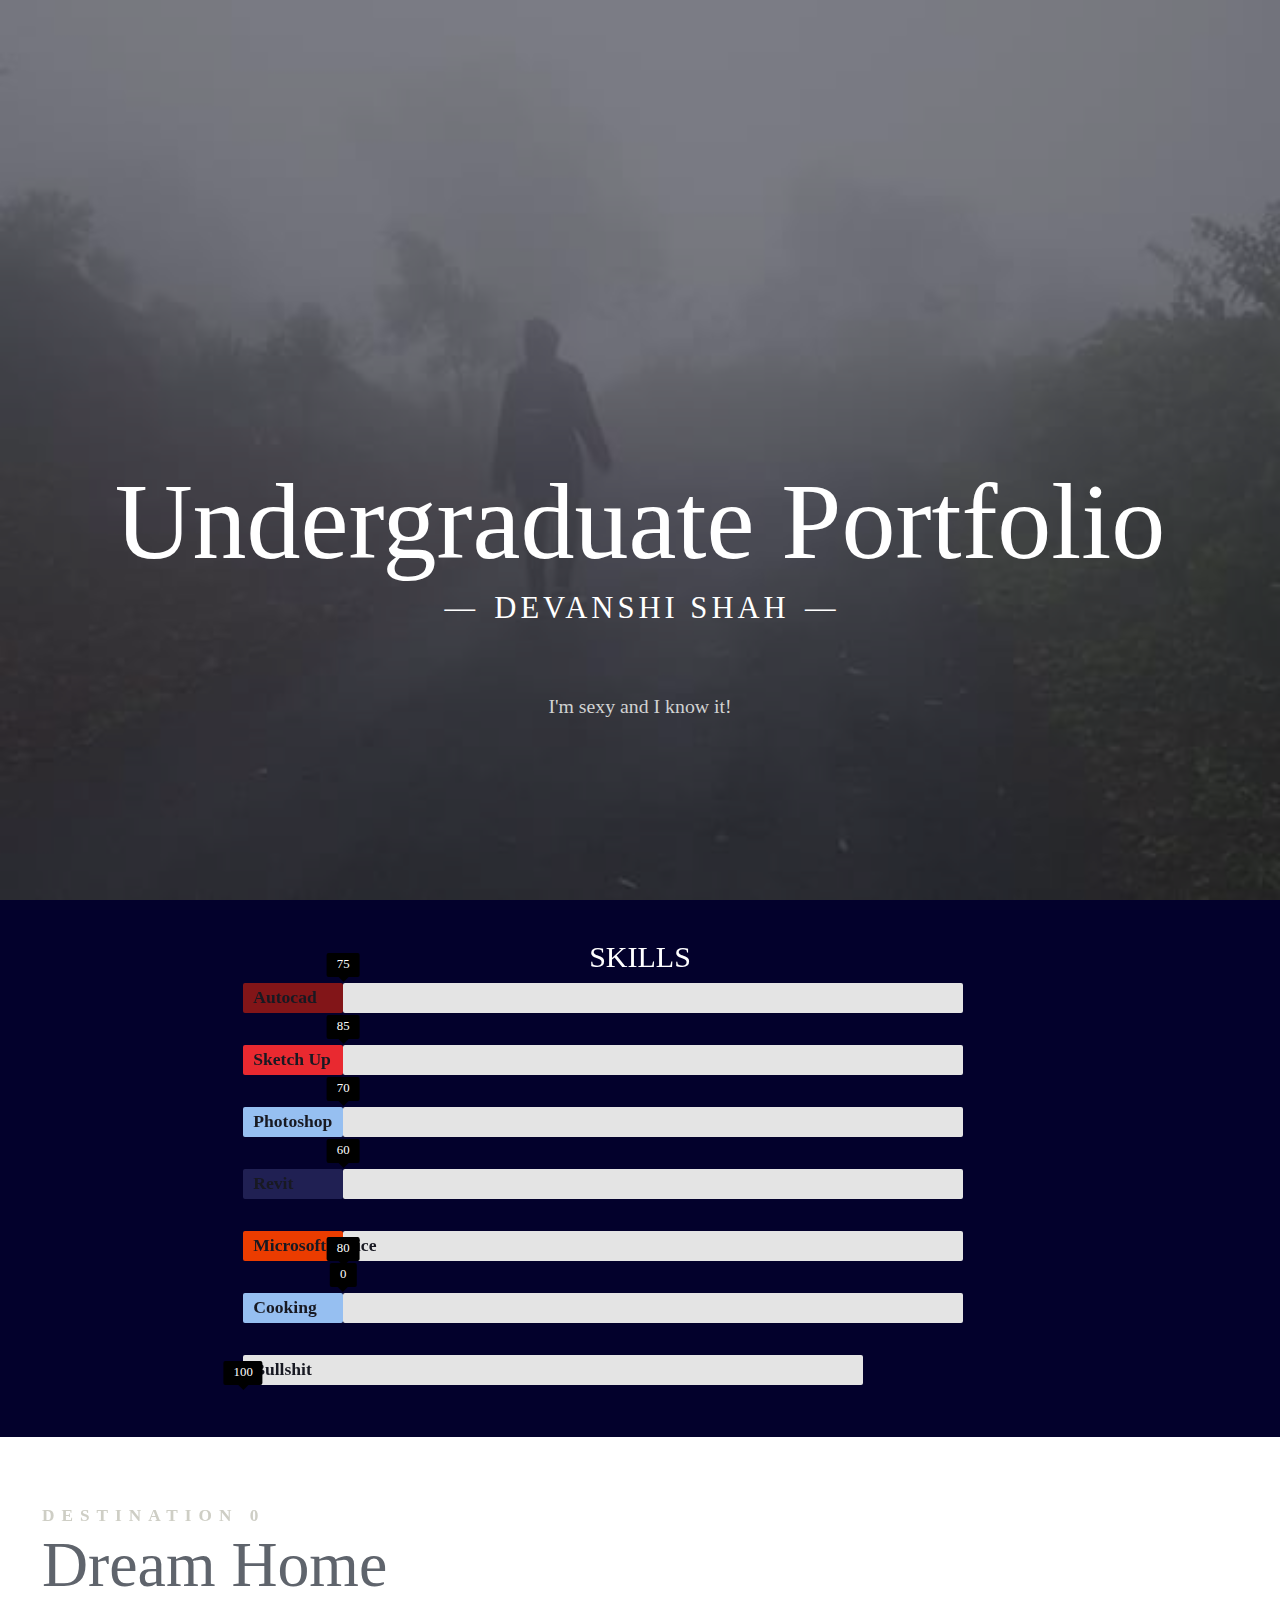
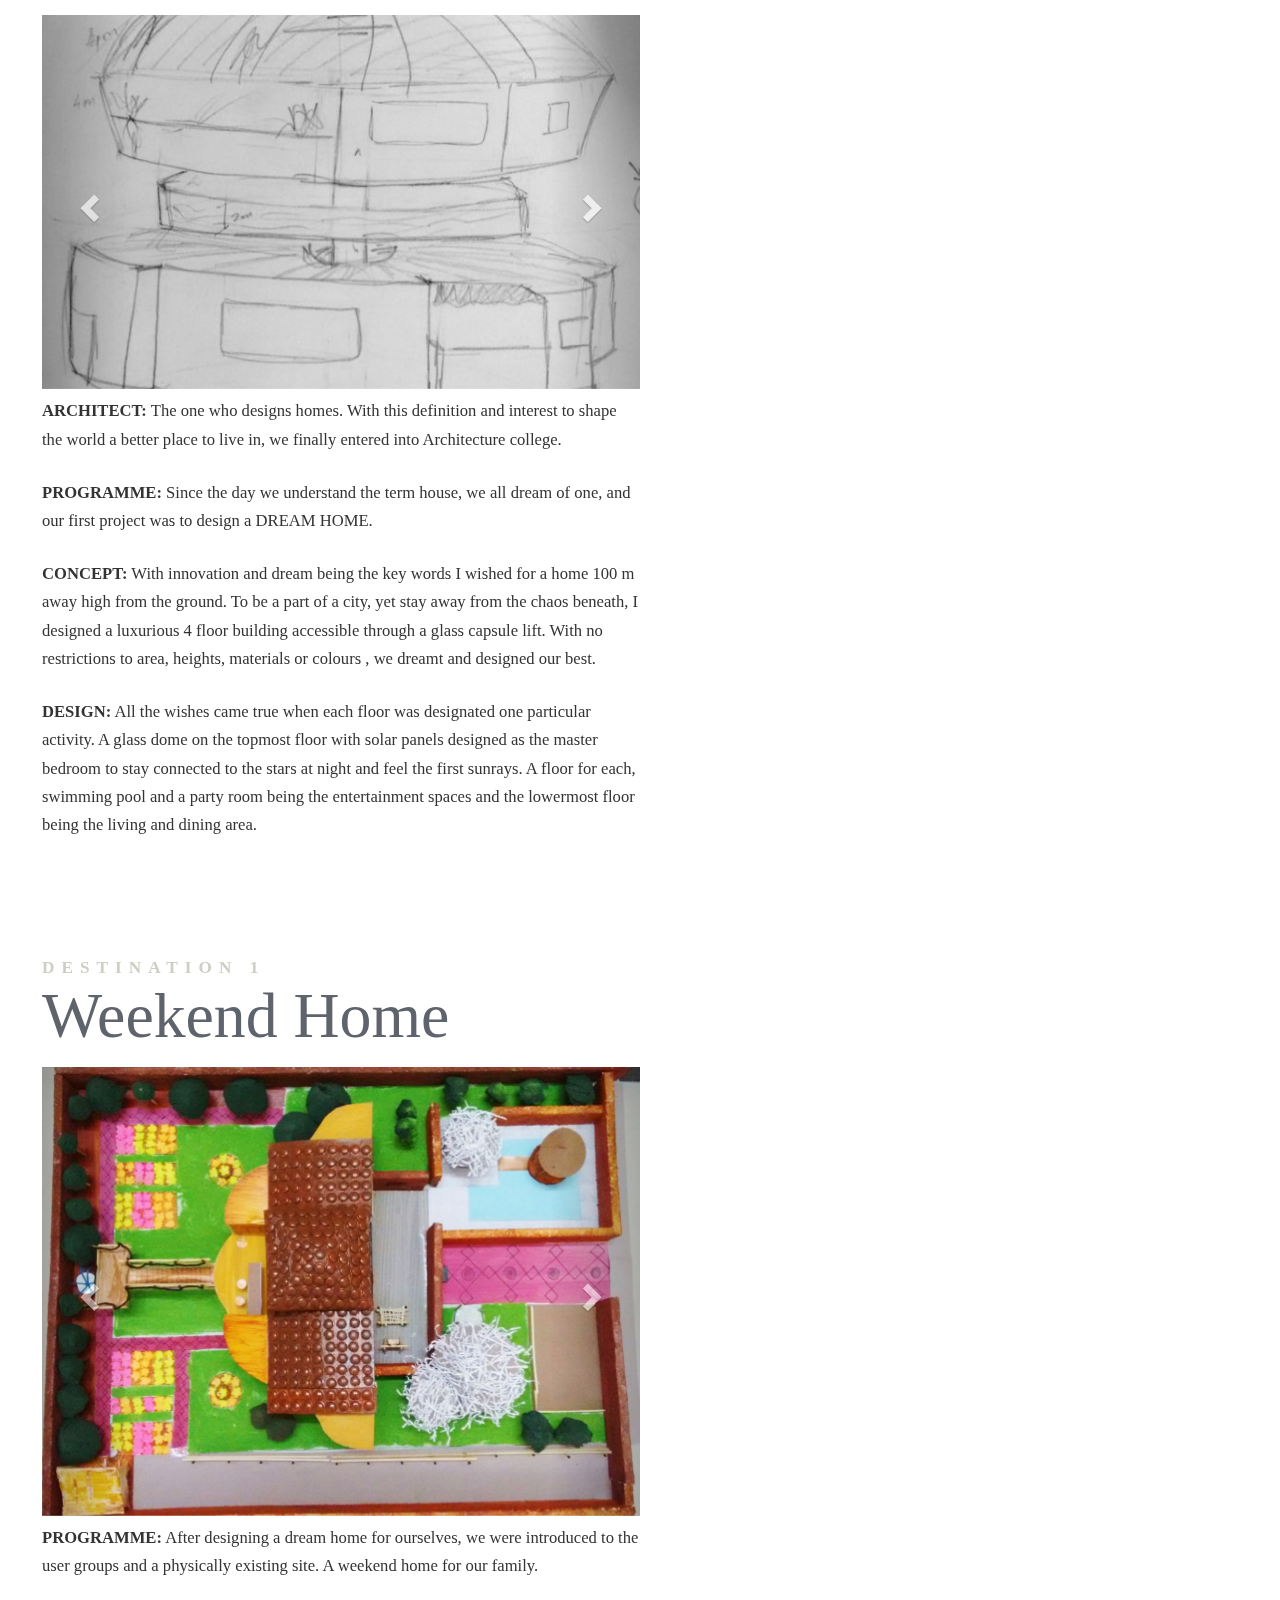
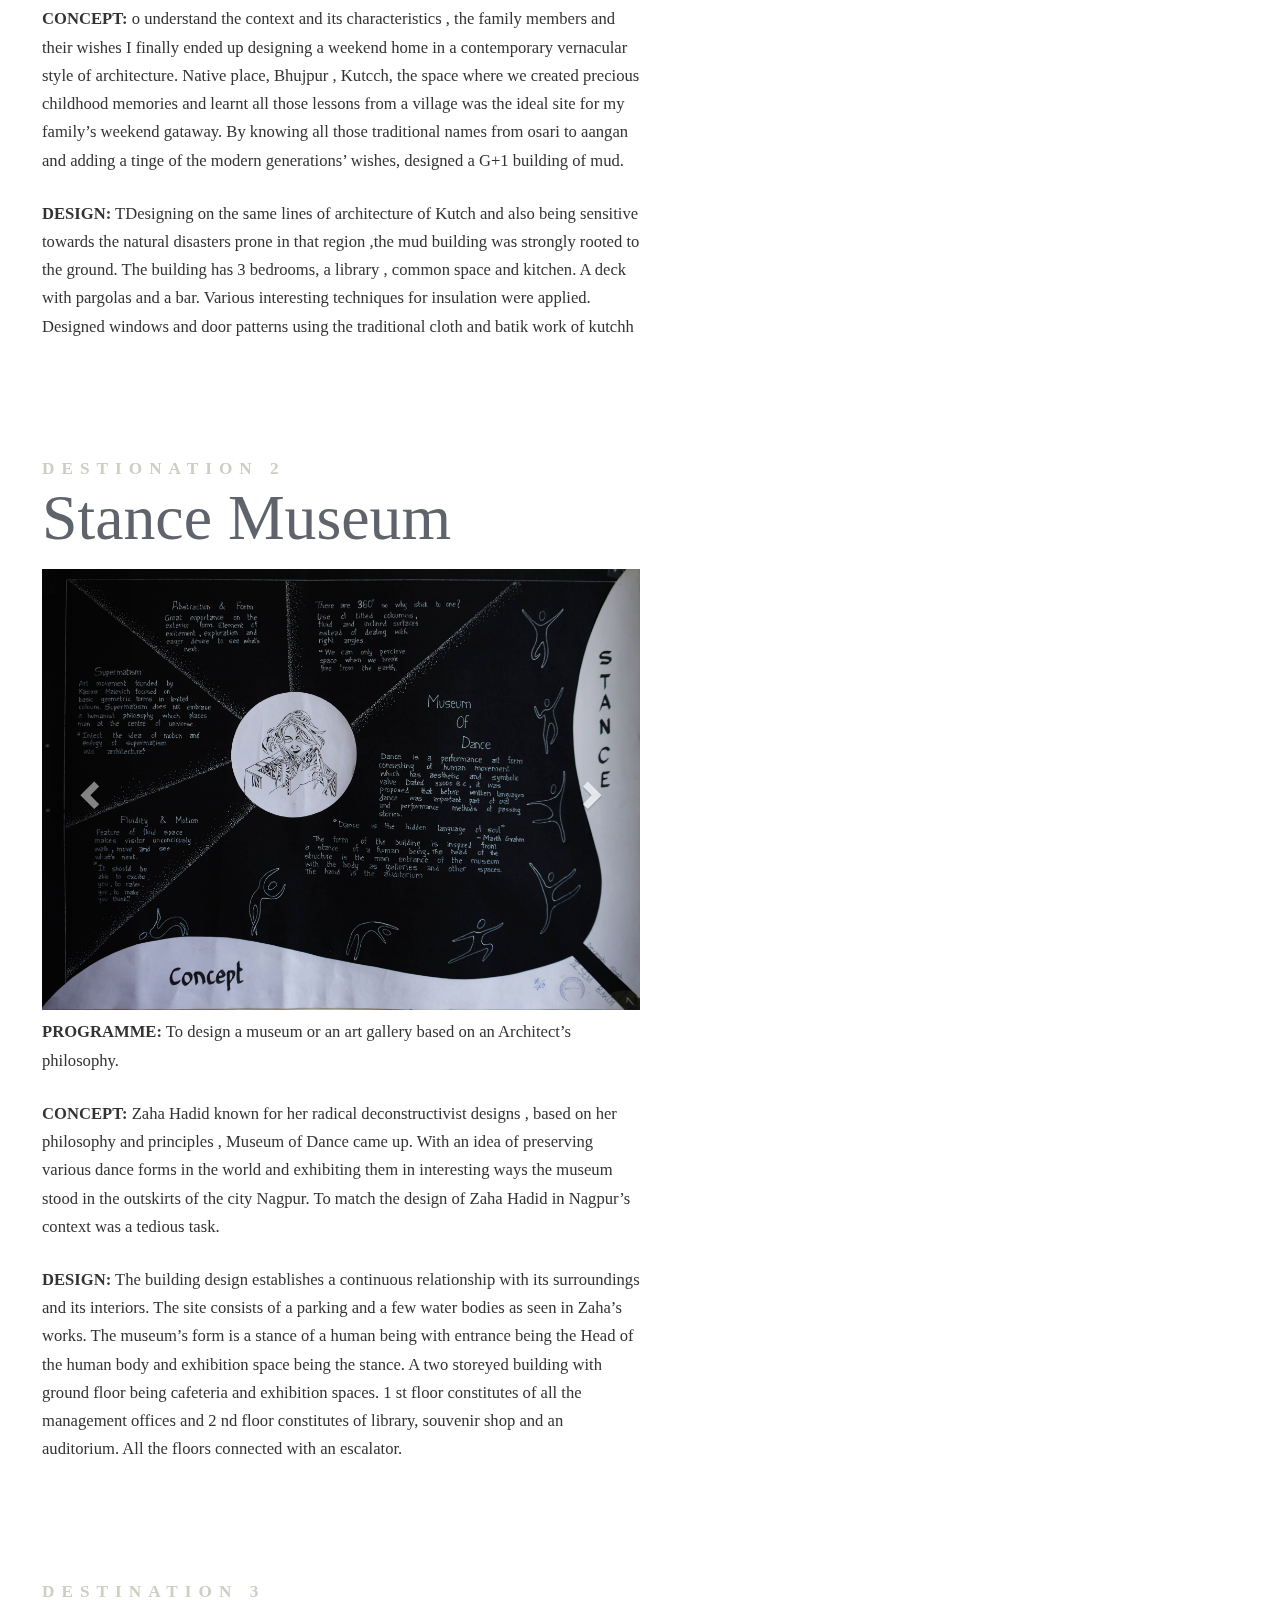
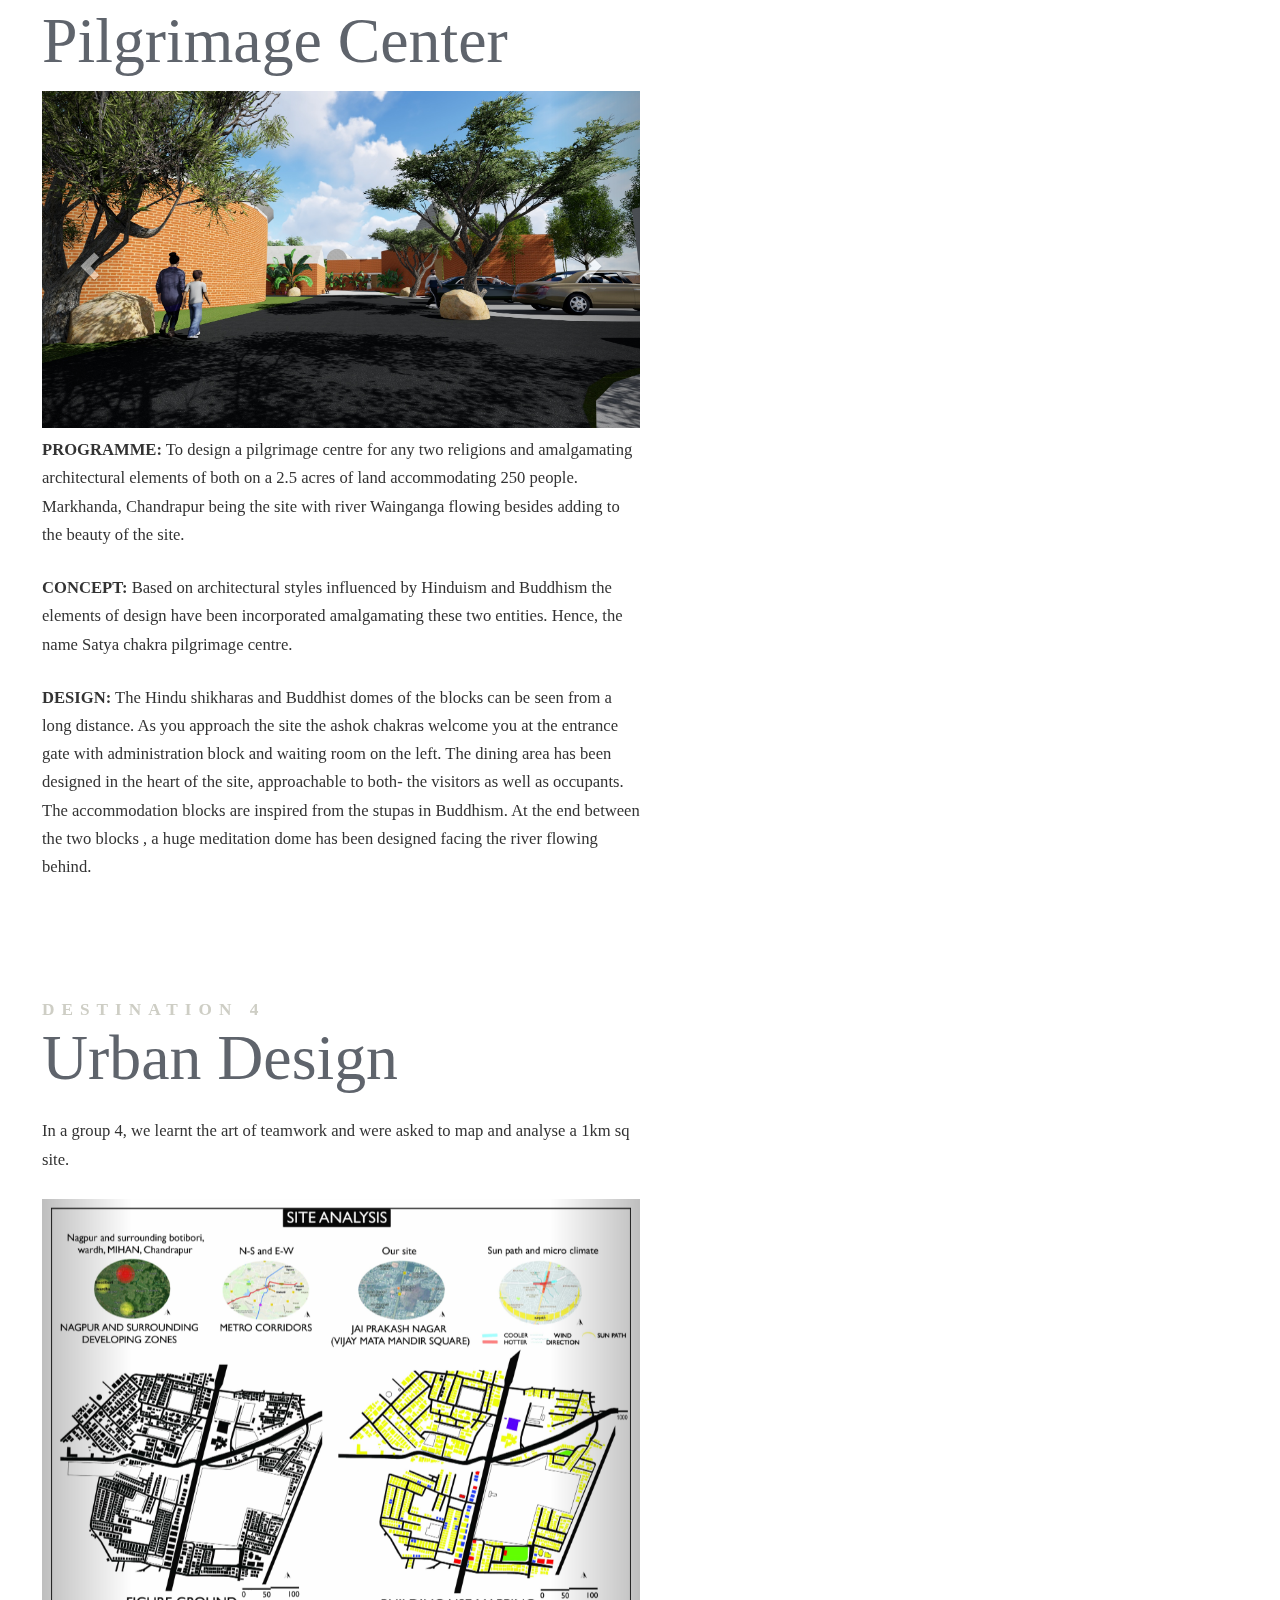
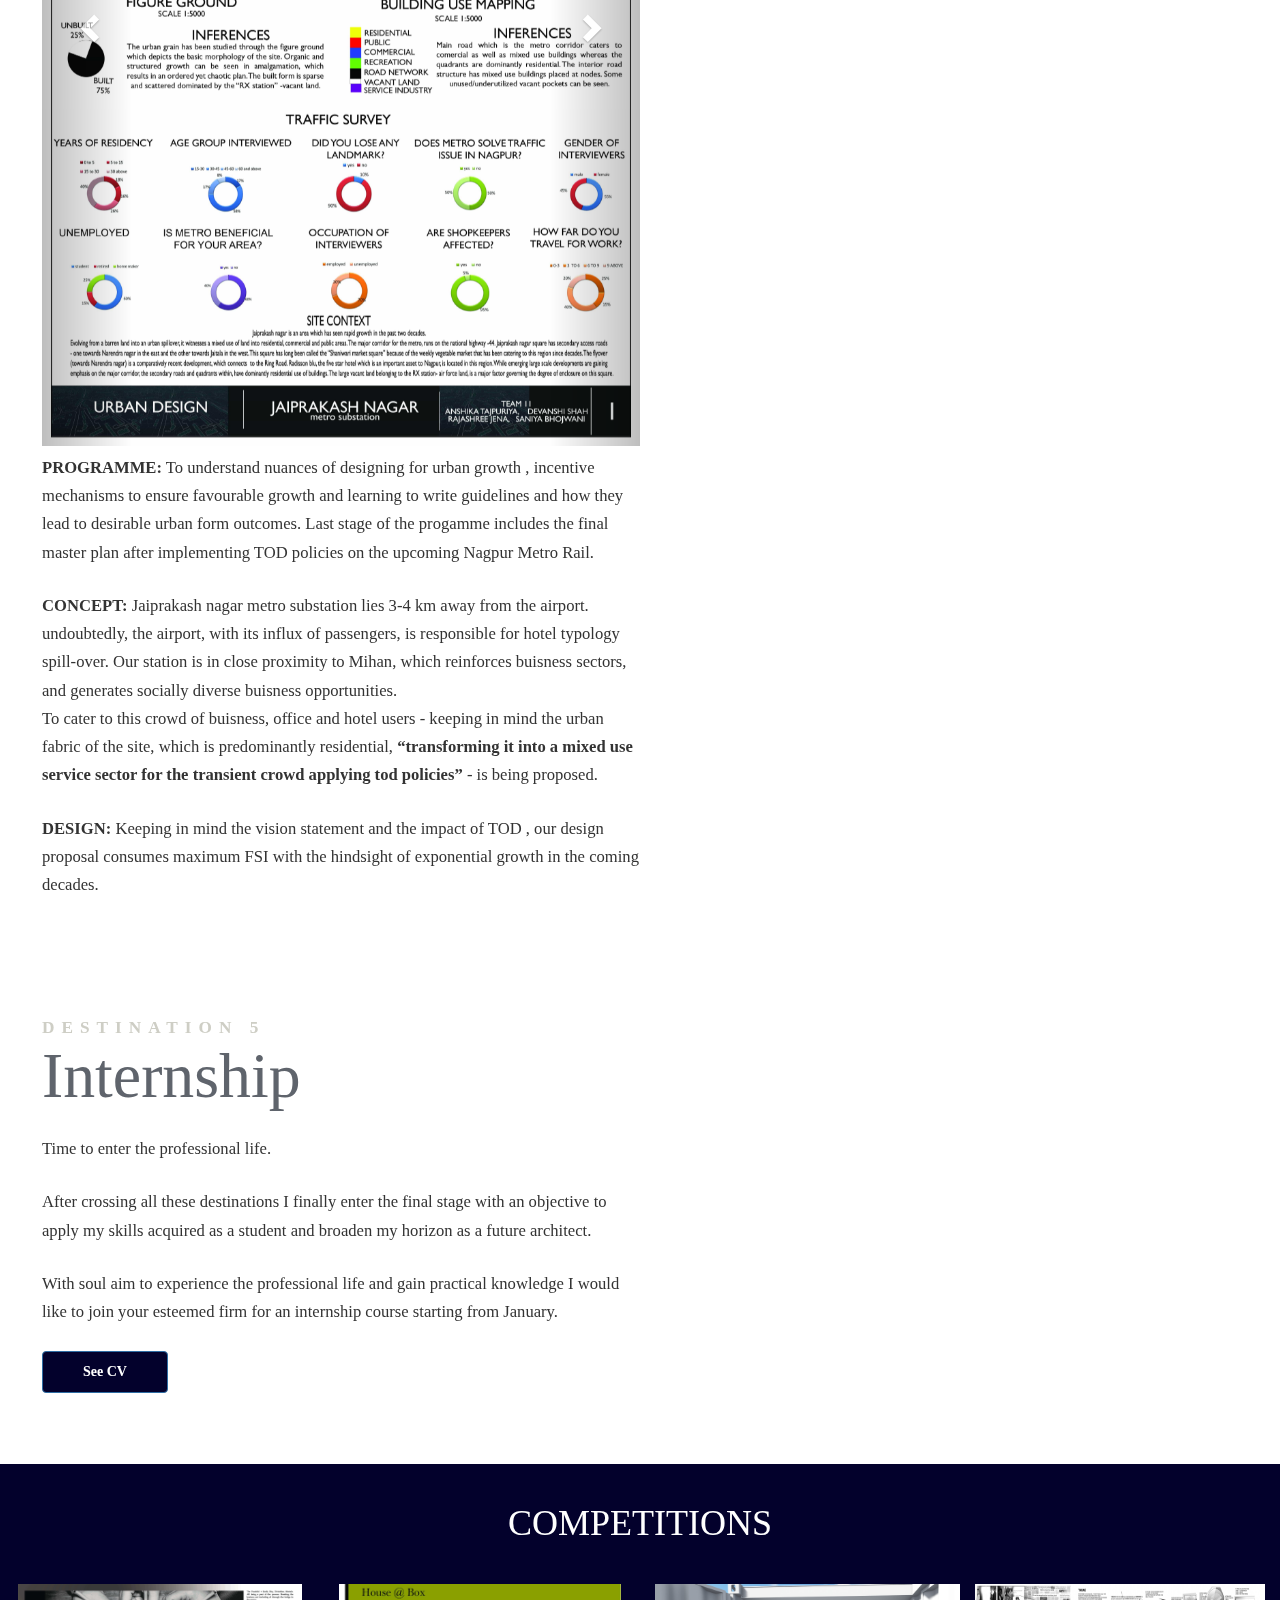
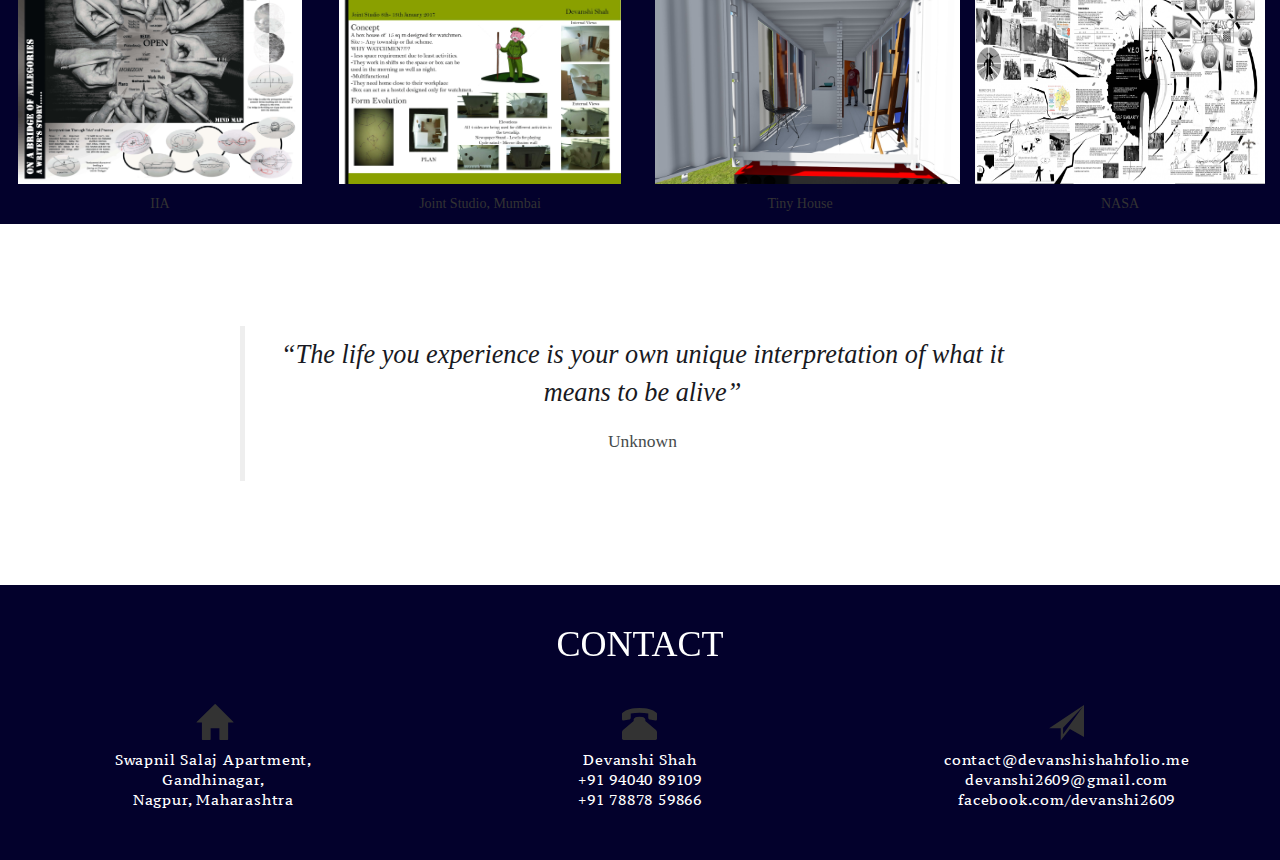
==== commit 9d8a0e87: "iia added, dest4 added" ====
--- a/demo/index.html
+++ b/demo/index.html
@@ -410,8 +410,37 @@
 				<div id="myCarousel4" class="carousel slide" data-ride="carousel" data-interval="3000">
 				    <div class="carousel-inner">
 				      <div class="item active">
-				        <img class="js-image" src="img/destination/dest1/1.jpeg" alt="New york" style="width:100%;">
-				      </div>
+				        <img class="js-image" src="img/destination/dest4/1.jpg" alt="New york" style="width:100%;">
+				      </div>
+
+				      <div class="item">
+				        <img class="js-image" src="img/destination/dest4/2.jpg" alt="New york" style="width:100%;">
+				      </div>
+
+				      <div class="item">
+				        <img class="js-image" src="img/destination/dest4/3.jpg" alt="New york" style="width:100%;">
+				      </div>
+
+				      <div class="item">
+				        <img class="js-image" src="img/destination/dest4/4.jpg" alt="New york" style="width:100%;">
+				      </div>
+
+				      <div class="item">
+				        <img class="js-image" src="img/destination/dest4/5.jpg" alt="New york" style="width:100%;">
+				      </div>
+
+				      <div class="item">
+				        <img class="js-image" src="img/destination/dest4/6.jpg" alt="New york" style="width:100%;">
+				      </div>
+
+				      <div class="item">
+				        <img class="js-image" src="img/destination/dest4/7.jpg" alt="New york" style="width:100%;">
+				      </div>
+
+				      <div class="item">
+				        <img class="js-image" src="img/destination/dest4/8.jpg" alt="New york" style="width:100%;">
+				      </div>
+
 				    </div>
 
 				    <!-- Left and right controls -->
@@ -473,7 +502,7 @@
 		<div class="competition">
 		<h1>COMPETITIONS</h1>
 		<div class="col-md-3 indivCompetition">
-			<img src="img/competition/thumb1.jpg" data-toggle="modal" data-target="#myModal1">
+			<img src="img/competition/iia/1.jpg" data-toggle="modal" data-target="#myModal1">
 			<p>IIA</p>
 		</div>
 		<div class="col-md-3 indivCompetition">
@@ -525,7 +554,7 @@
 		var modalImg = document.getElementById("img01");
 		var captionText = document.getElementById("caption");
 		modal.style.display = "block";
-		if(imgSrc != (modalImg.src = imgSrc.replace("-thumb",""))){
+		if((imgSrc != (modalImg.src = imgSrc.replace("-thumb",""))) || (imgSrc.indexOf("dest4")!= -1)){
 			flag=1;
 			console.log("flag set");
 		}
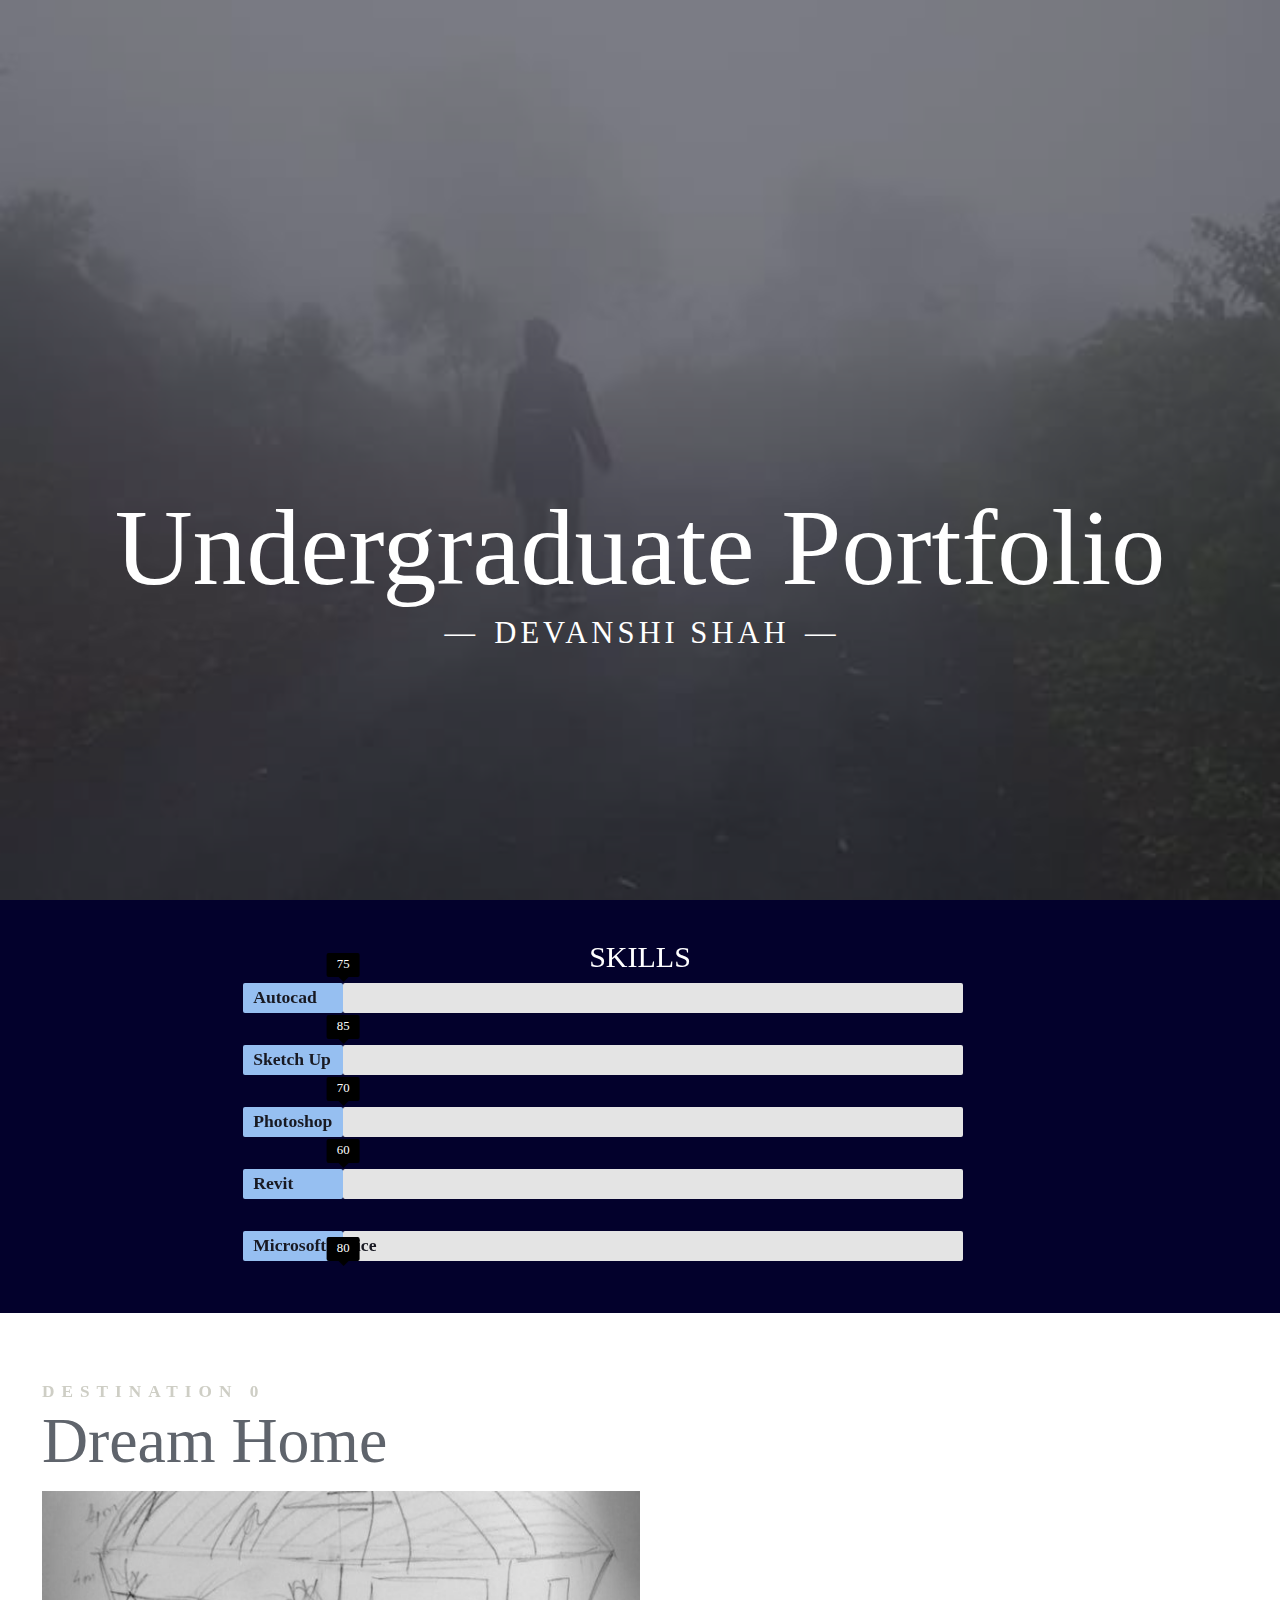
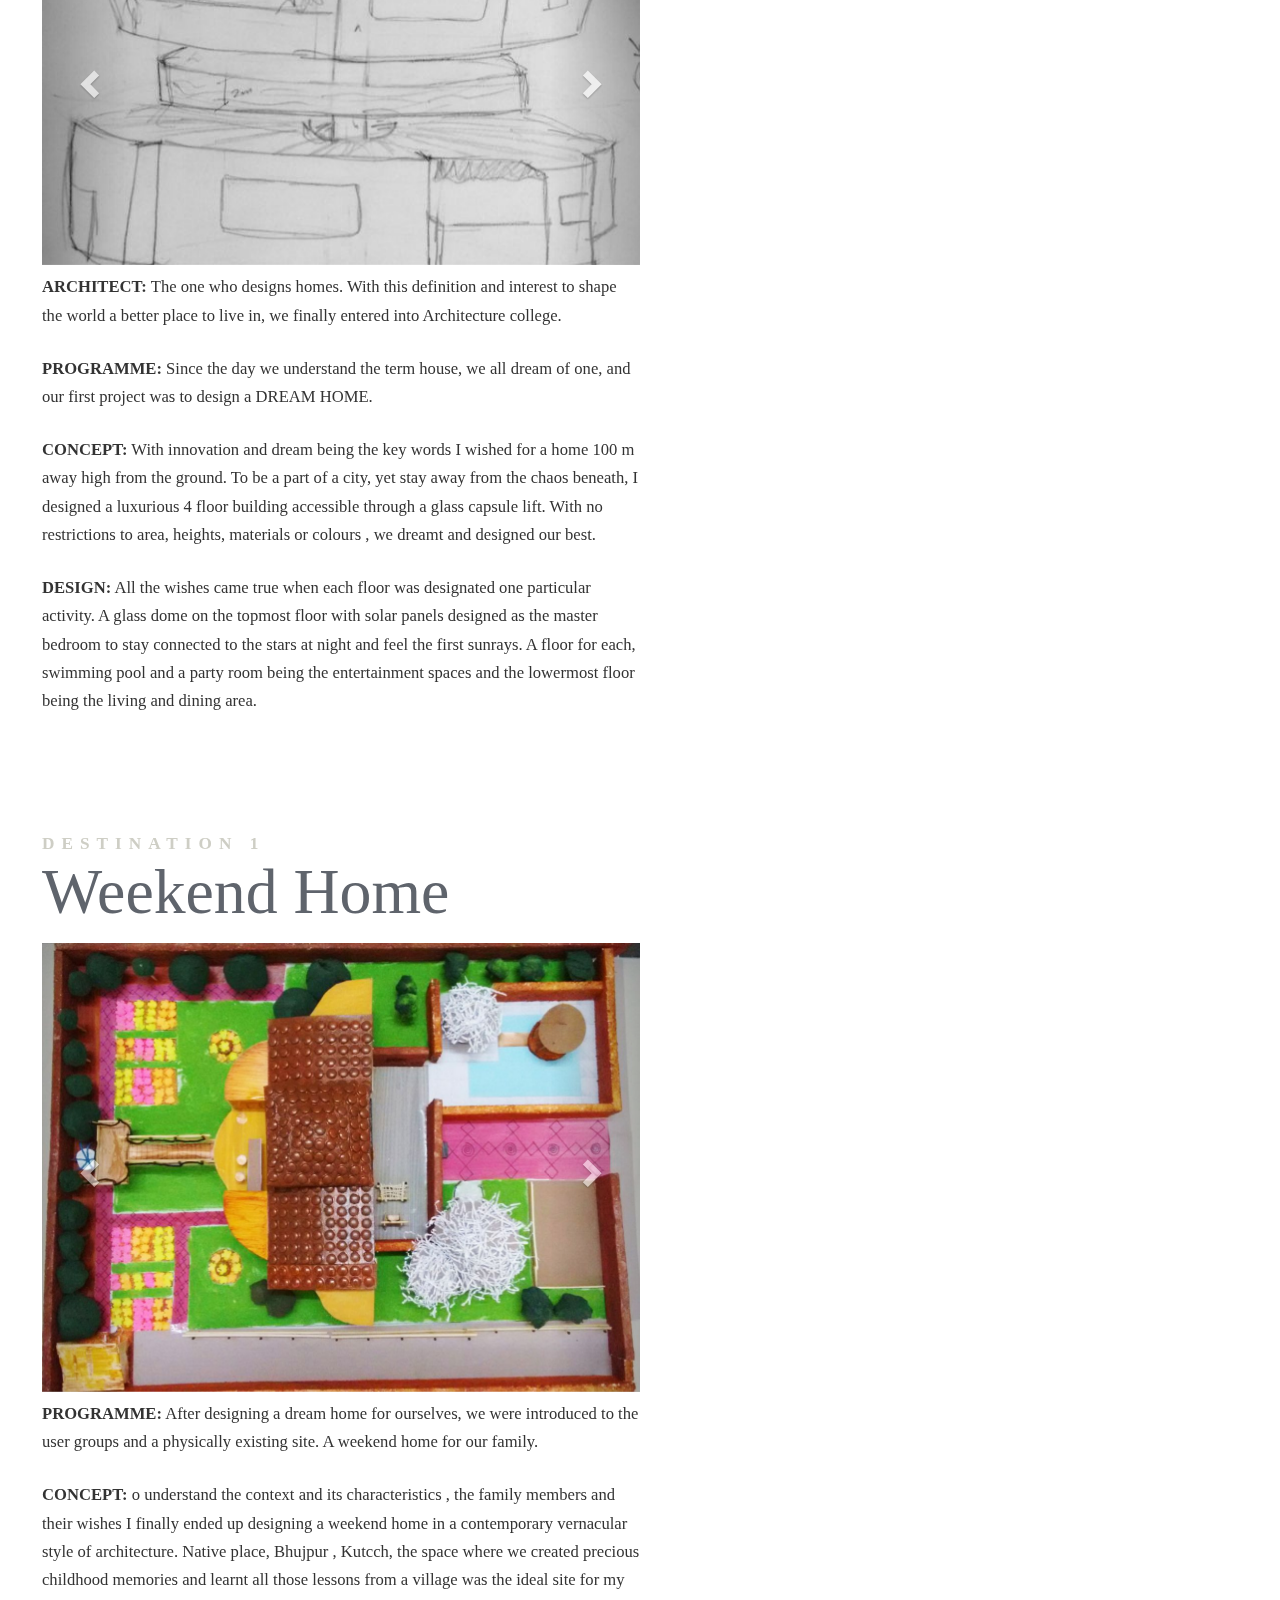
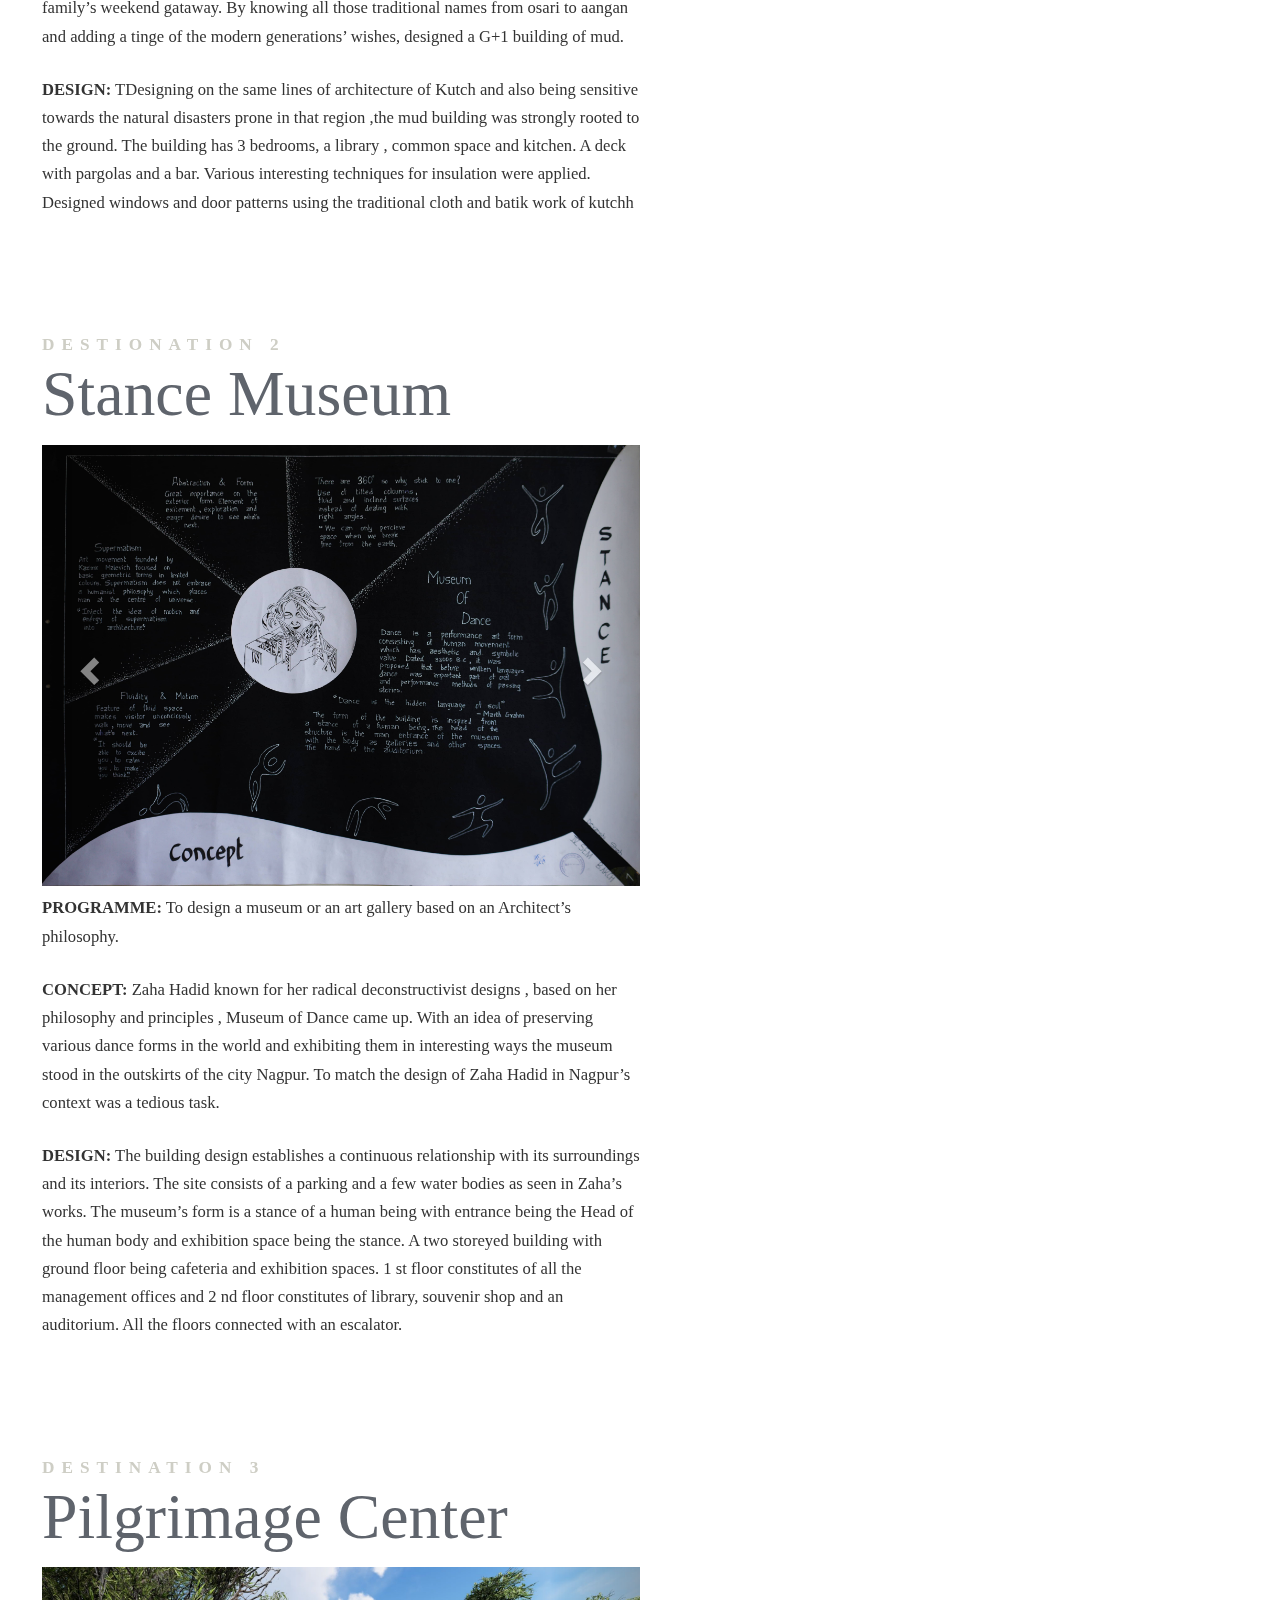
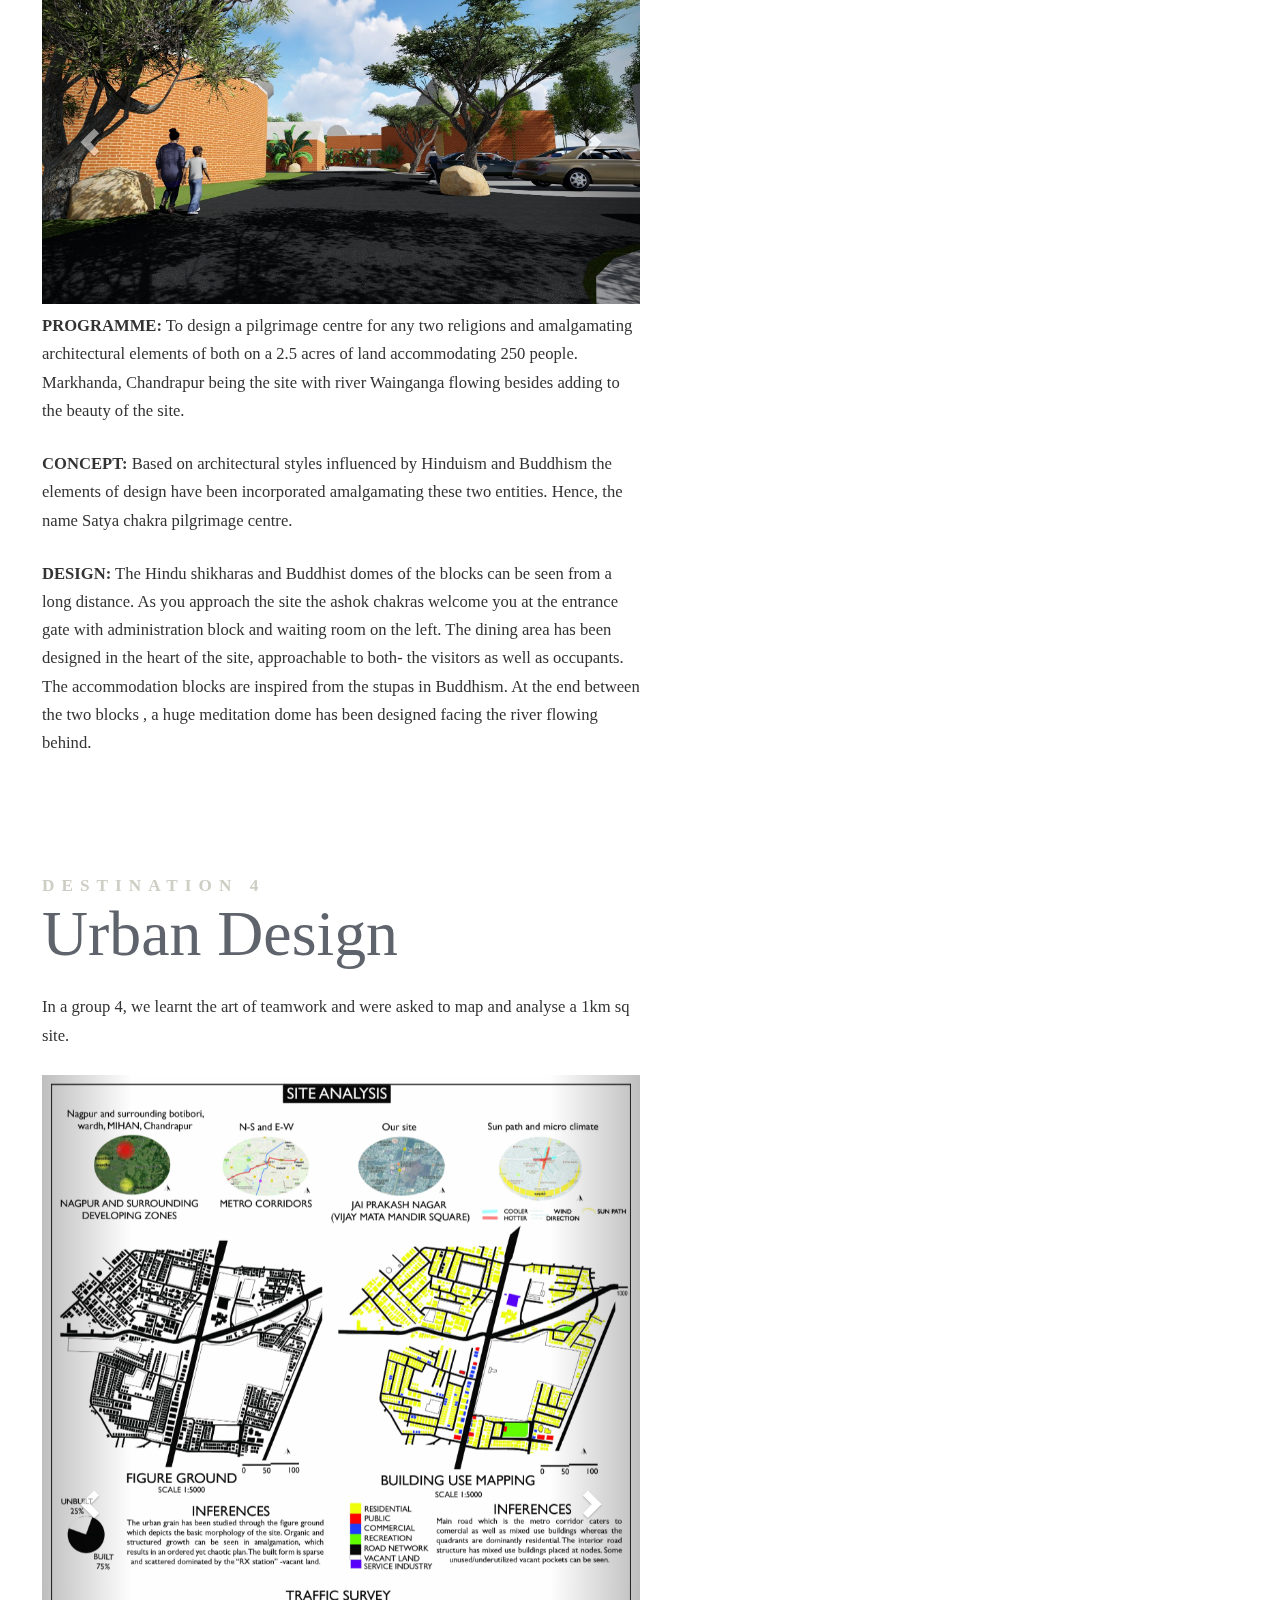
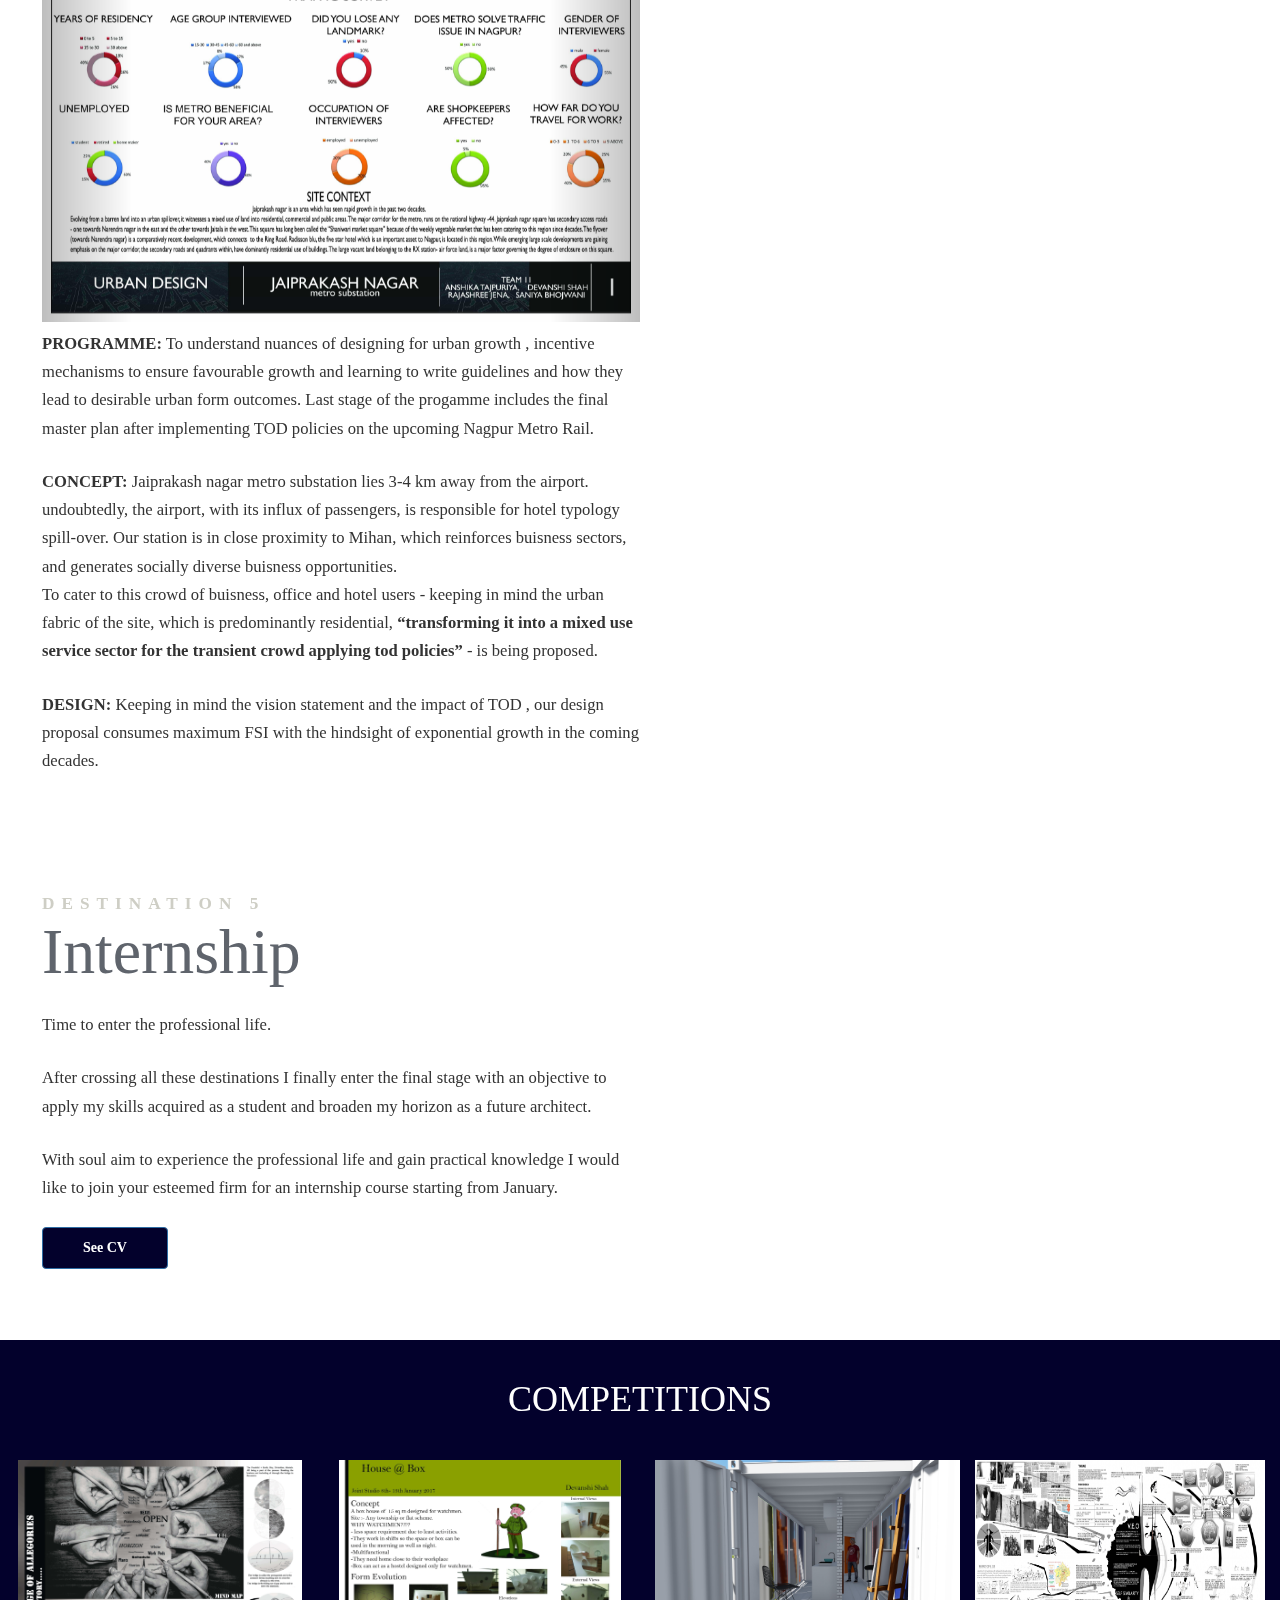
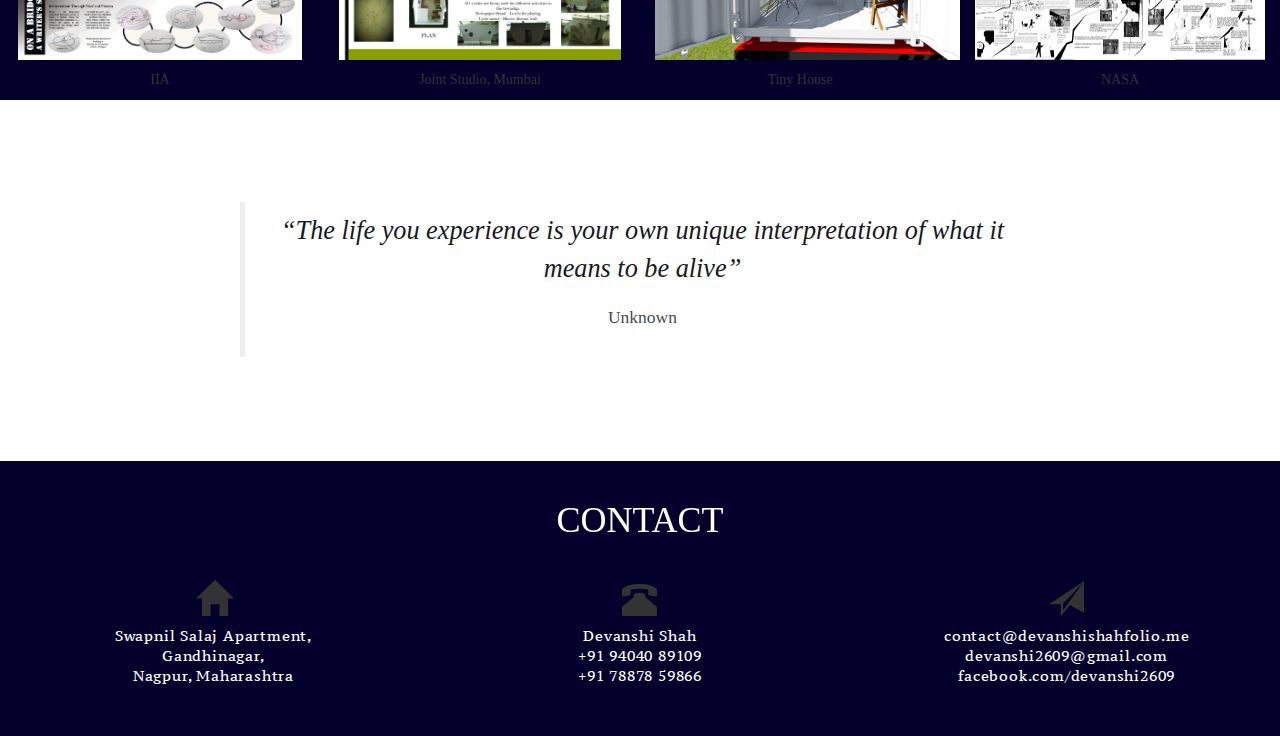
==== commit e0755269: "skills bar color" ====
--- a/demo/index.html
+++ b/demo/index.html
@@ -128,19 +128,17 @@
 <body>
 	<div class="main">
 		<header class="codrops-header">
-			<h1 class="header-title"><span class="header-title__main" style="padding-top: 500px;"><br><br><br>Undergraduate Portfolio</span> <span class="header-title__part">Devanshi Shah</span> <span class="header-title__sub">I'm sexy and I know it!</span></h1>
+			<h1 class="header-title"><span class="header-title__main" style="padding-top: 500px;"><br><br><br>Undergraduate Portfolio</span> <span class="header-title__part">Devanshi Shah</span></h1>
 		</header>
 
 		<div class="skills">
 			<h2>SKILLS</h2>
 			<div class="bar_group" style="width: 50%; font-size: 16px;">
-				<div class='bar_group__bar thin' style="background-color: #821518;" label='Autocad' show_values='true' tooltip='true' value='75'></div>
-				<div class='bar_group__bar thin' style="background-color: #E92930;" label='Sketch Up' show_values='true' tooltip='true' value='85'></div>
+				<div class='bar_group__bar thin' style="background-color: #96BFF1;" label='Autocad' show_values='true' tooltip='true' value='75'></div>
+				<div class='bar_group__bar thin' style="background-color: #96BFF1;" label='Sketch Up' show_values='true' tooltip='true' value='85'></div>
 				<div class='bar_group__bar thin' style="background-color: #96BFF1;" label='Photoshop' show_values='true' tooltip='true' value='70'></div>
-				<div class='bar_group__bar thin' style="background-color: #202053;" label='Revit' show_values='true' tooltip='true' value='60'></div>
-				<div class='bar_group__bar thin' style="background-color: #EB3C00;" label='Microsoft Office' show_values='true' tooltip='true' value='80'></div>
-				<div class='bar_group__bar thin' style="background-color: #96BFF1;" label='Cooking' show_values='true' tooltip='true' value='0'></div>
-				<div class='bar_group__bar thin' style="background-color: #EB3C00; padding-left: 0px;" label='Bullshit' show_values='true' tooltip='true' value='100'></div>
+				<div class='bar_group__bar thin' style="background-color: #96BFF1;" label='Revit' show_values='true' tooltip='true' value='60'></div>
+				<div class='bar_group__bar thin' style="background-color: #96BFF1" label='Microsoft Office' show_values='true' tooltip='true' value='80'></div>
 			</div>
 			<script src="js/bars.js"></script>
 		</div>
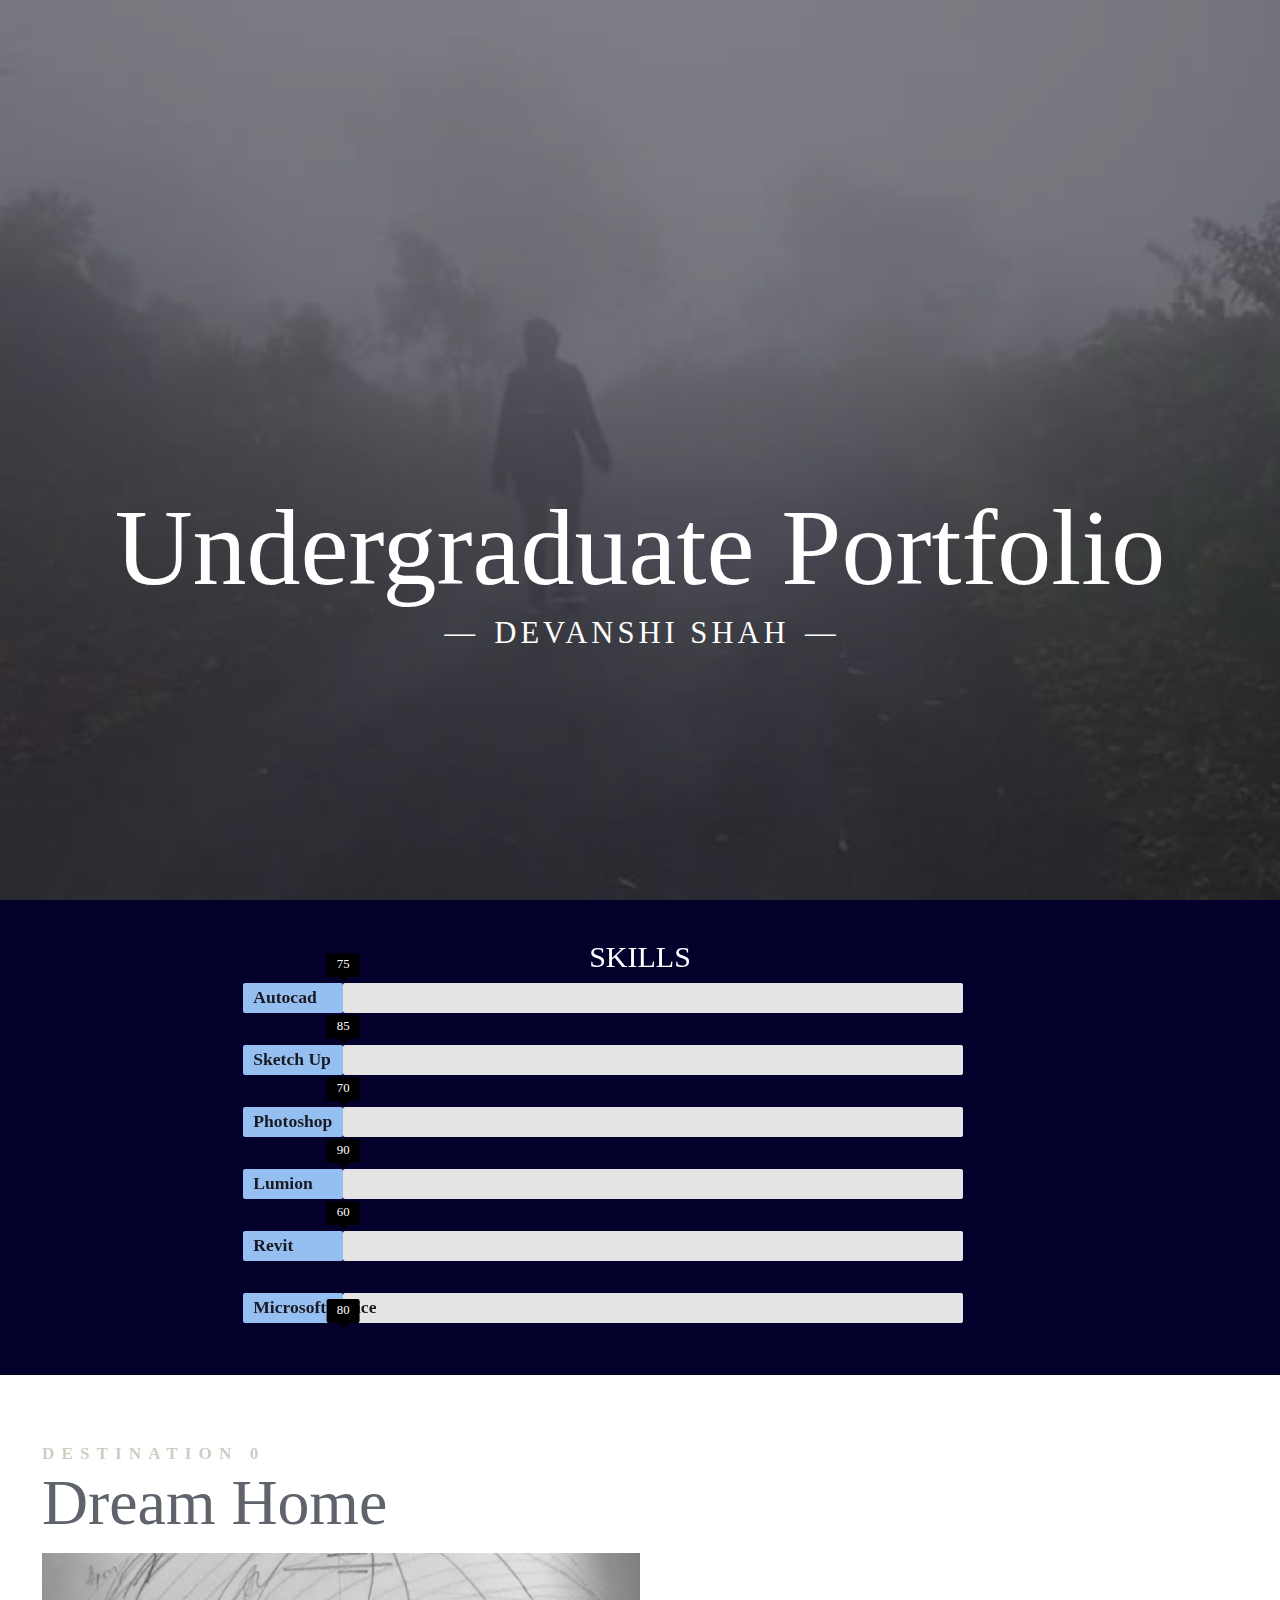
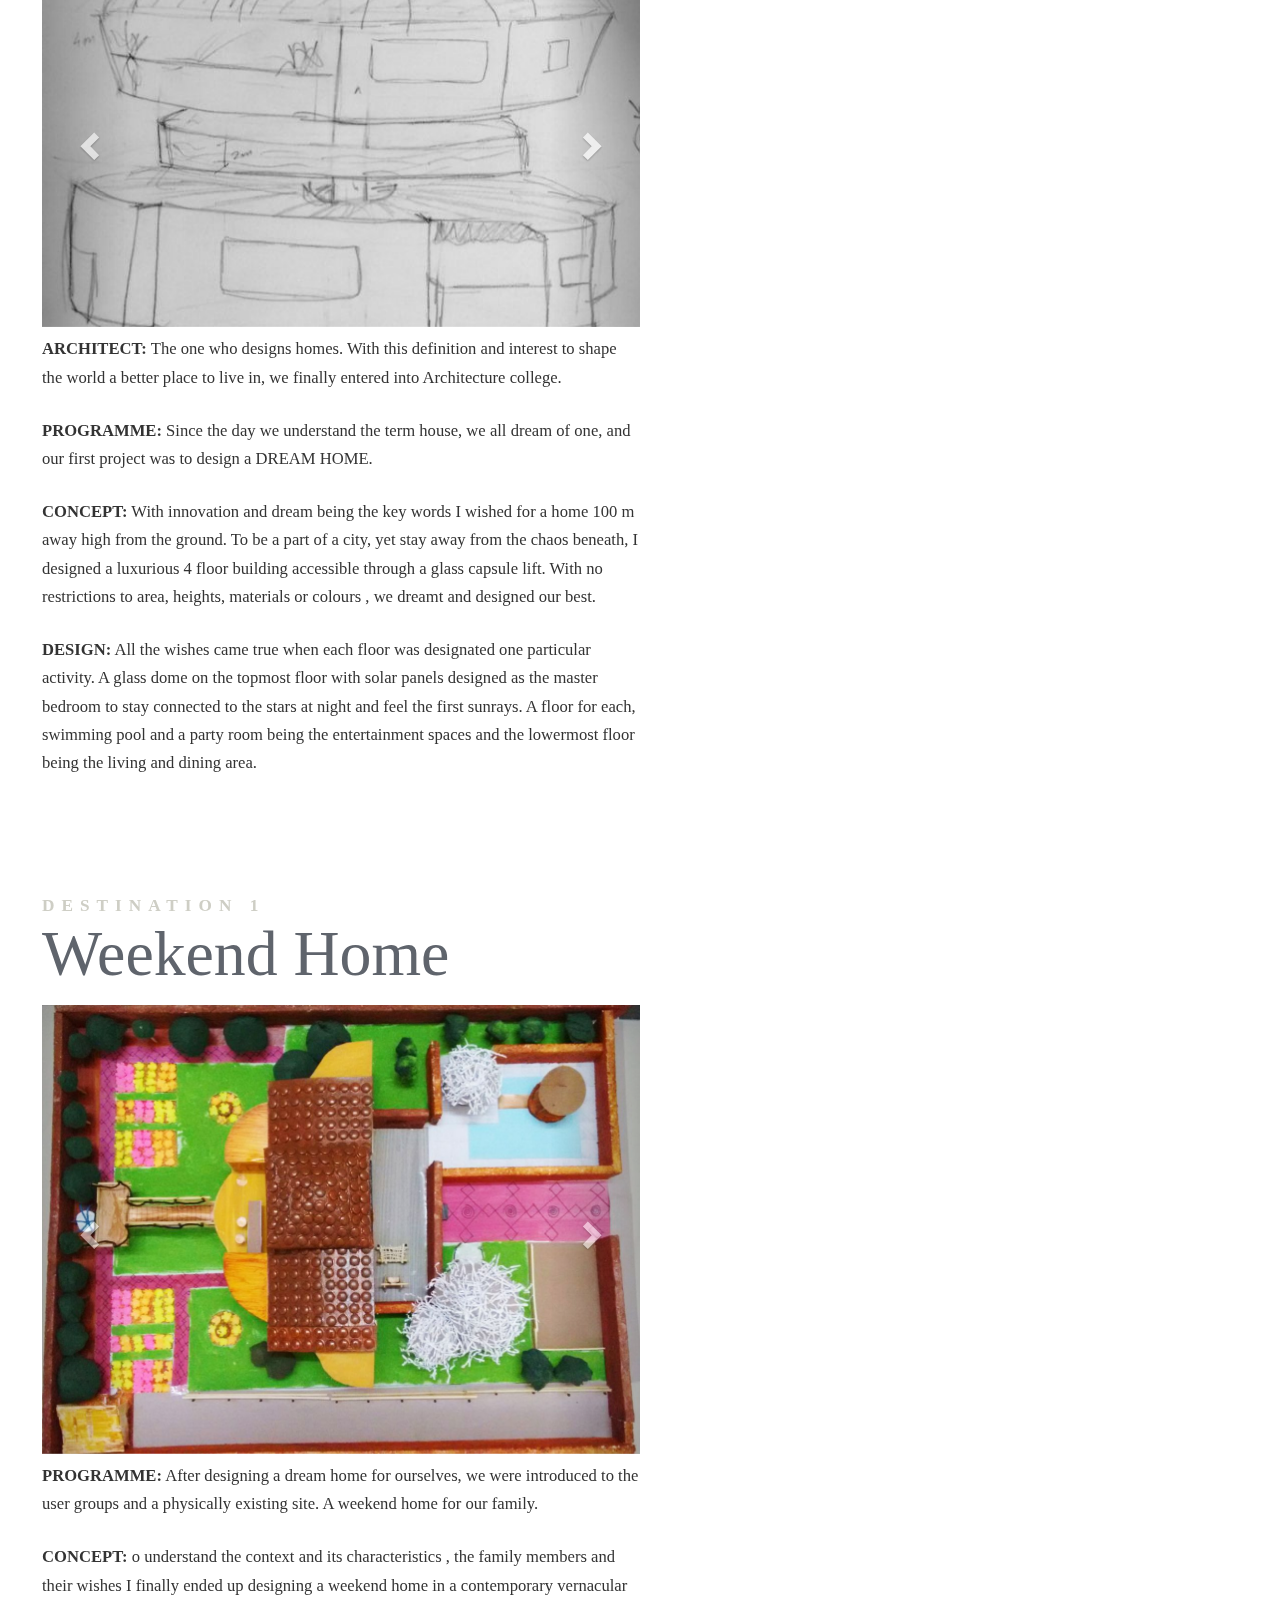
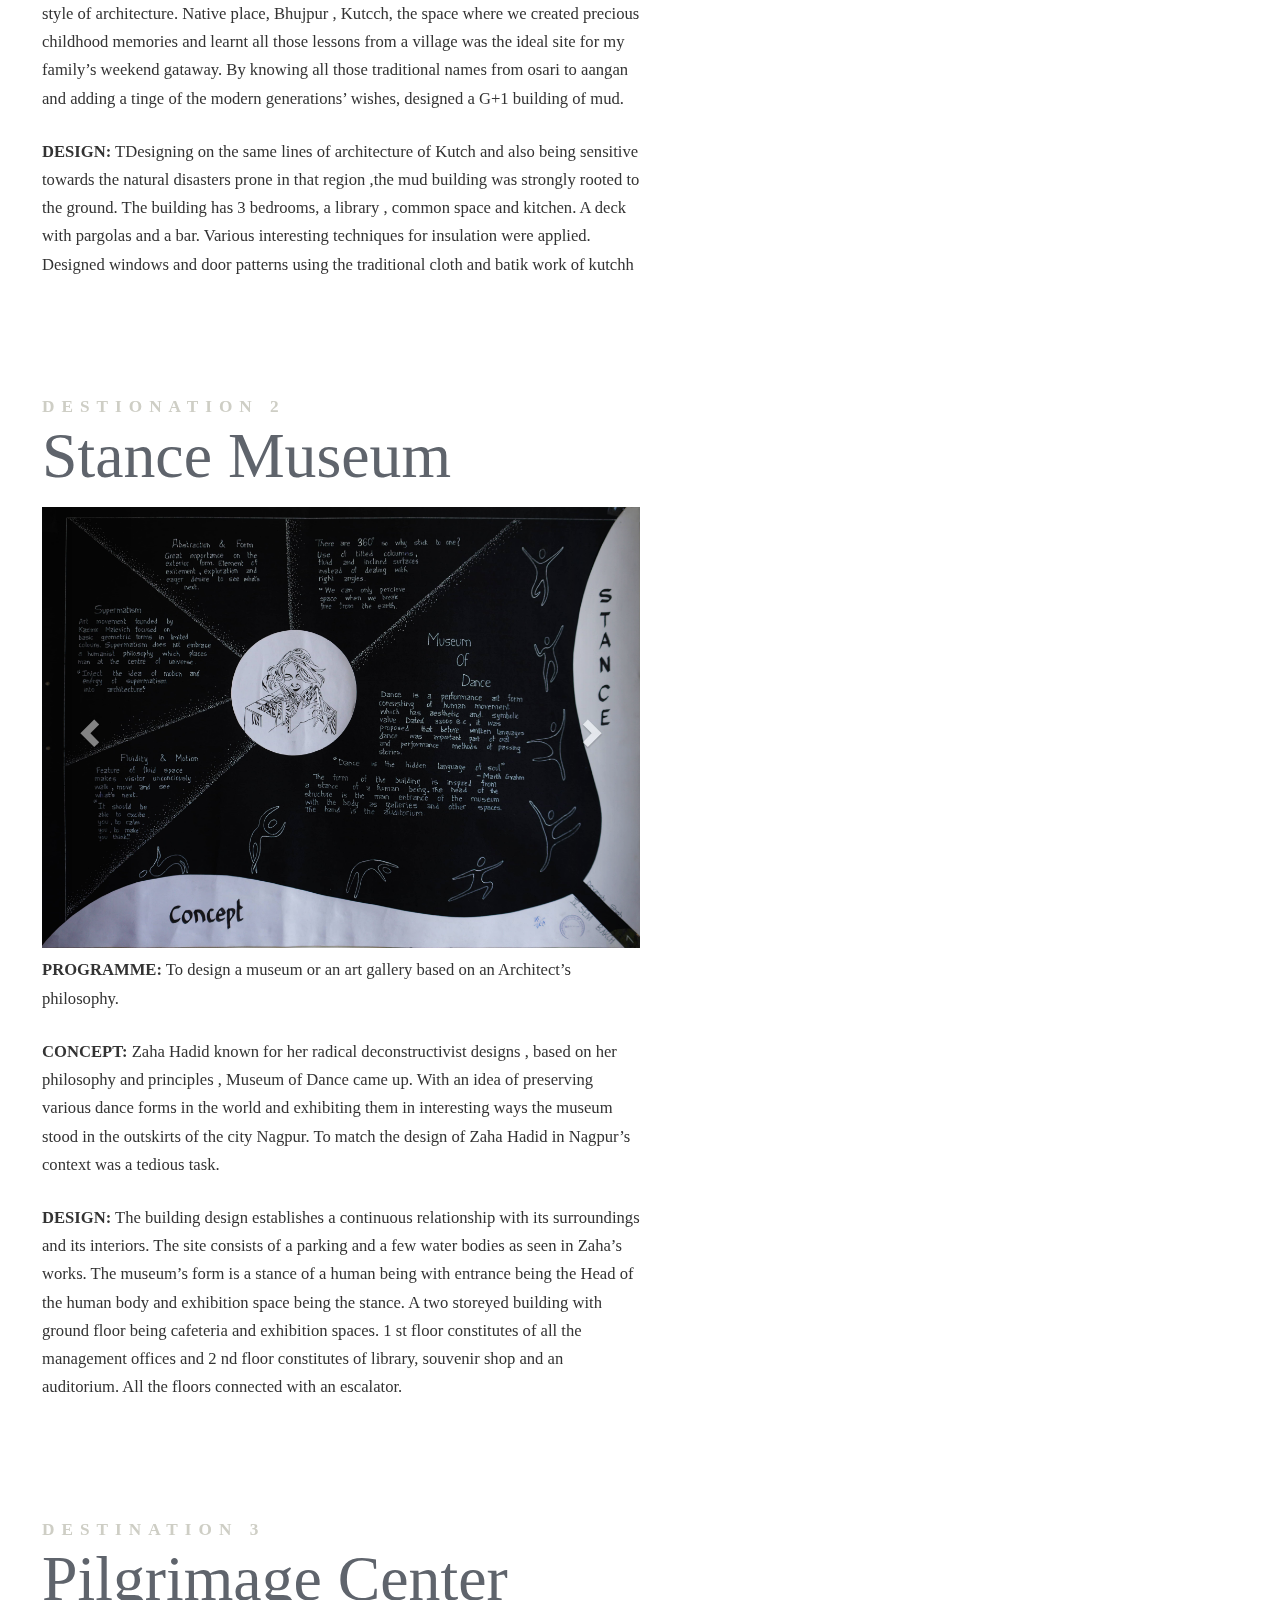
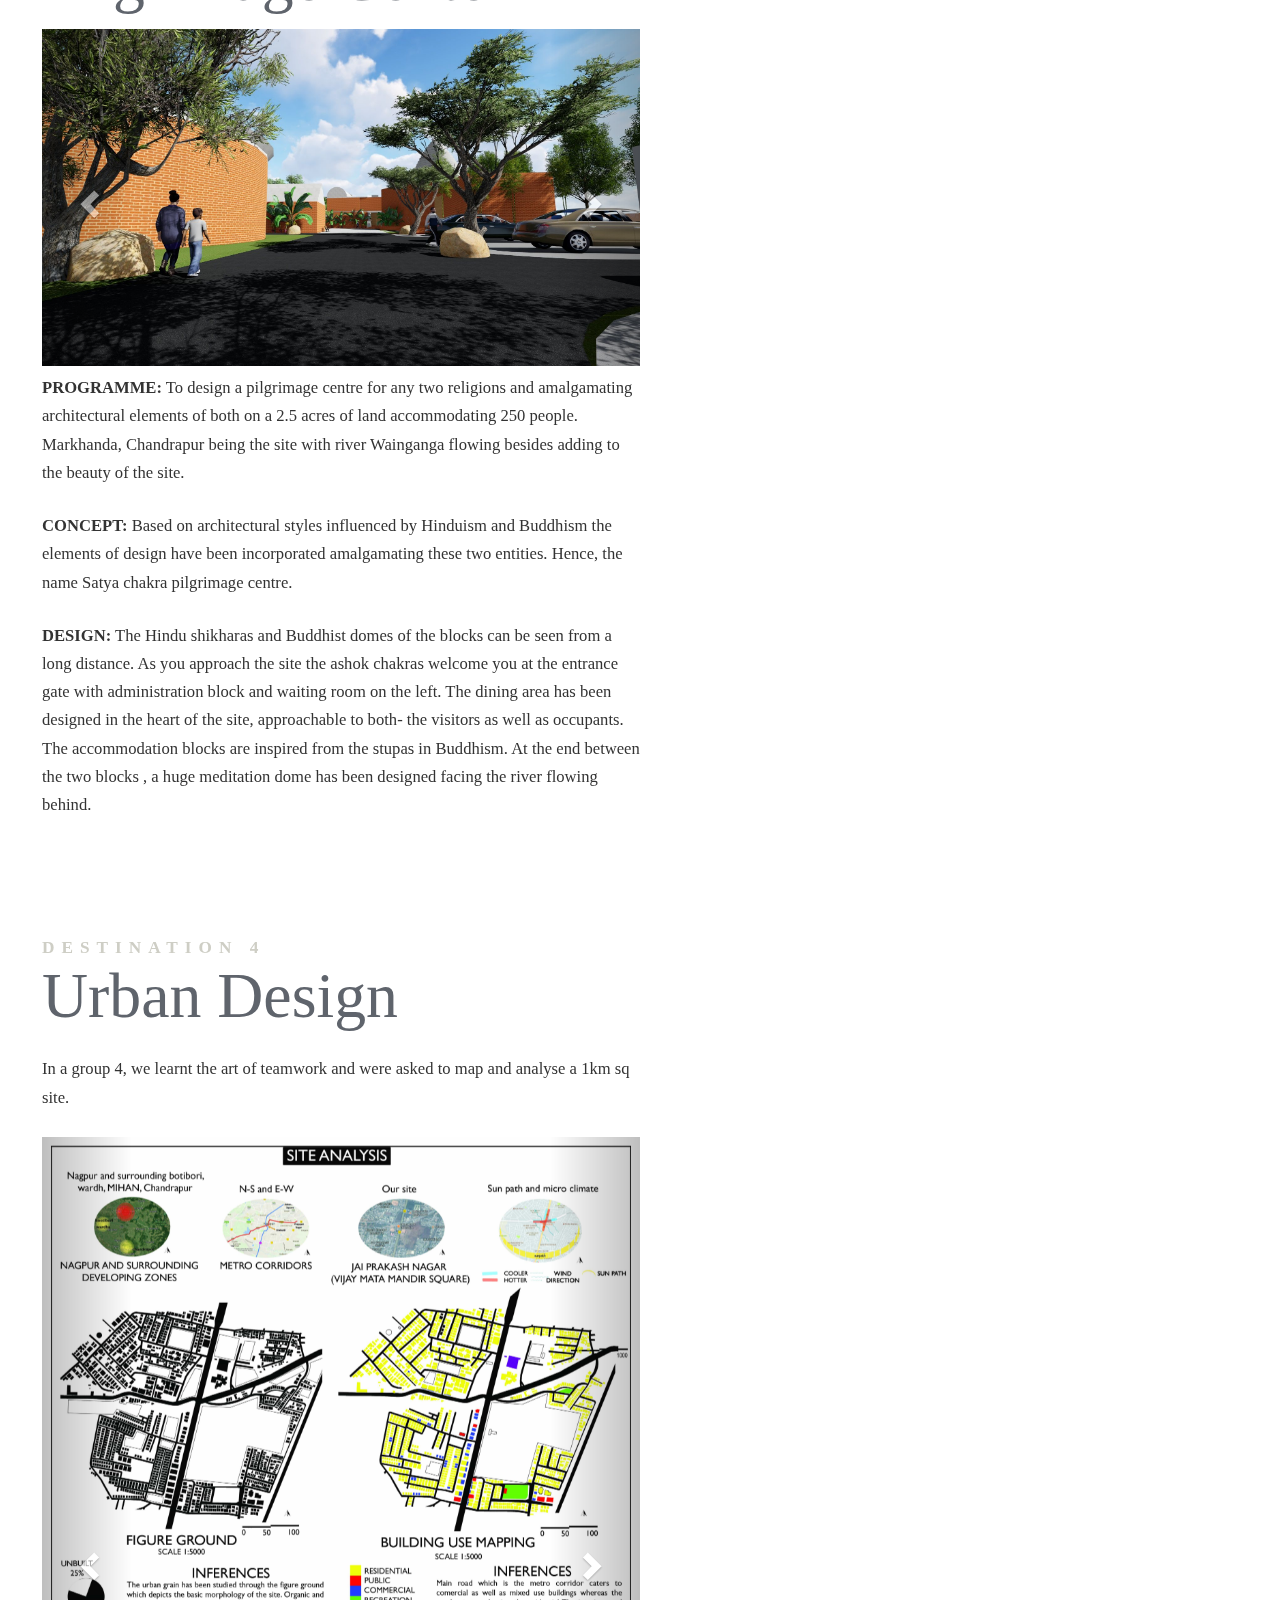
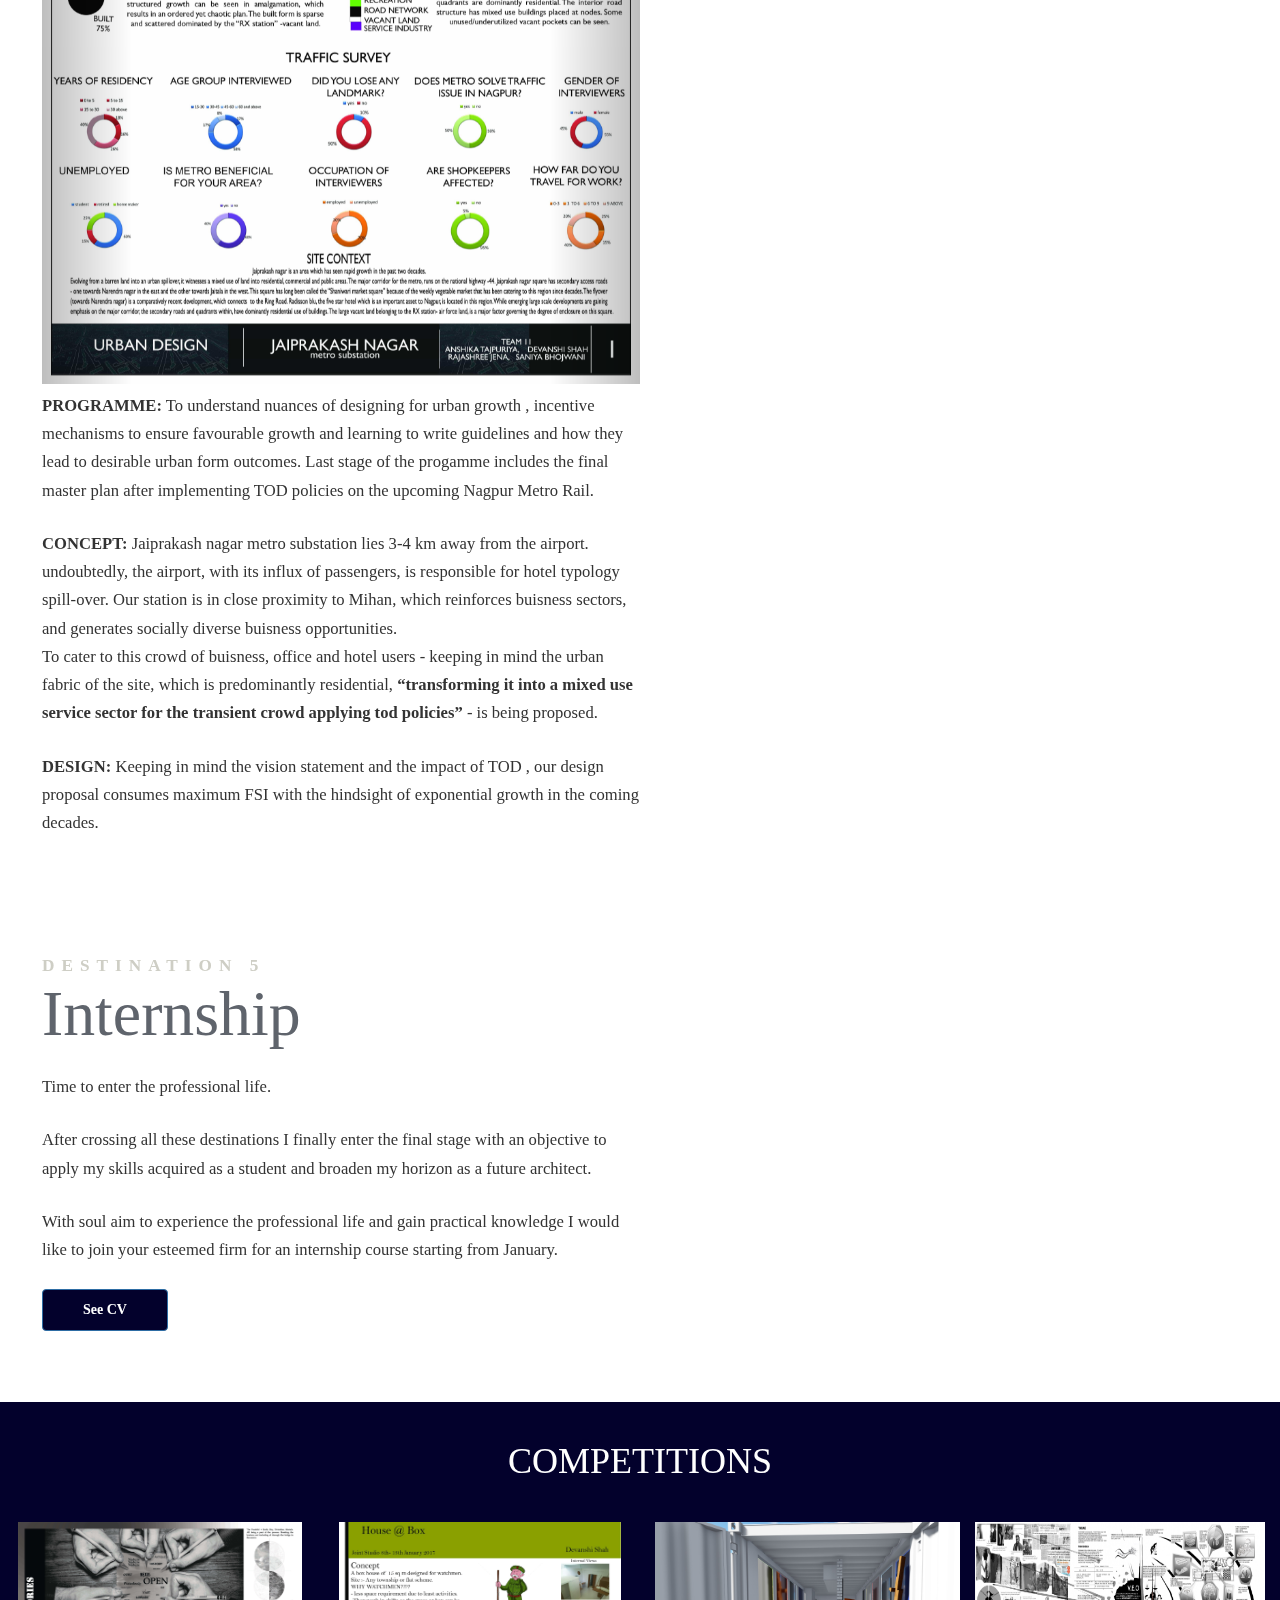
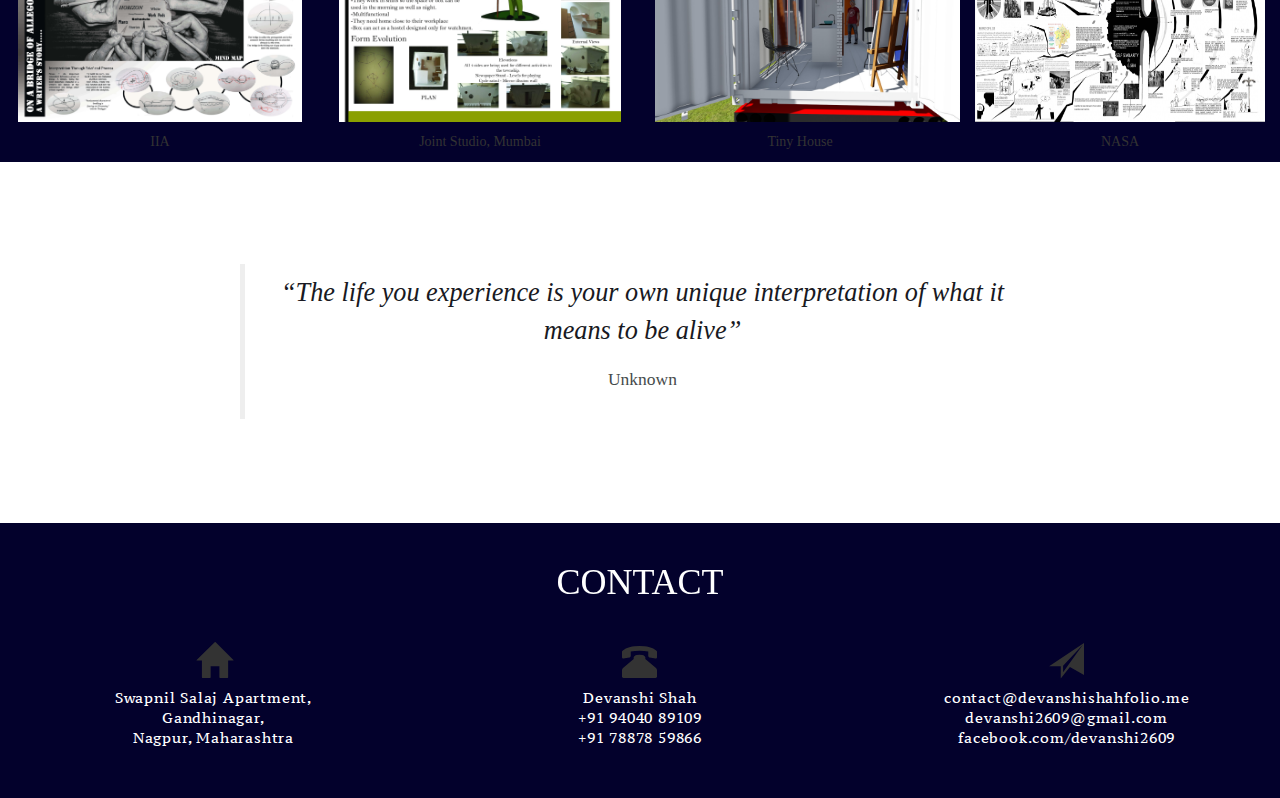
==== commit f8e70646: "cv updated, skills updated" ====
--- a/demo/index.html
+++ b/demo/index.html
@@ -137,6 +137,7 @@
 				<div class='bar_group__bar thin' style="background-color: #96BFF1;" label='Autocad' show_values='true' tooltip='true' value='75'></div>
 				<div class='bar_group__bar thin' style="background-color: #96BFF1;" label='Sketch Up' show_values='true' tooltip='true' value='85'></div>
 				<div class='bar_group__bar thin' style="background-color: #96BFF1;" label='Photoshop' show_values='true' tooltip='true' value='70'></div>
+				<div class='bar_group__bar thin' style="background-color: #96BFF1;" label='Lumion' show_values='true' tooltip='true' value='90'></div>
 				<div class='bar_group__bar thin' style="background-color: #96BFF1;" label='Revit' show_values='true' tooltip='true' value='60'></div>
 				<div class='bar_group__bar thin' style="background-color: #96BFF1" label='Microsoft Office' show_values='true' tooltip='true' value='80'></div>
 			</div>
@@ -578,7 +579,6 @@
 	// });
 
 	</script>
-	<script src="../dist/app.js"></script>
 </body>
-
+<script src="../dist/app.js"></script>
 </html>